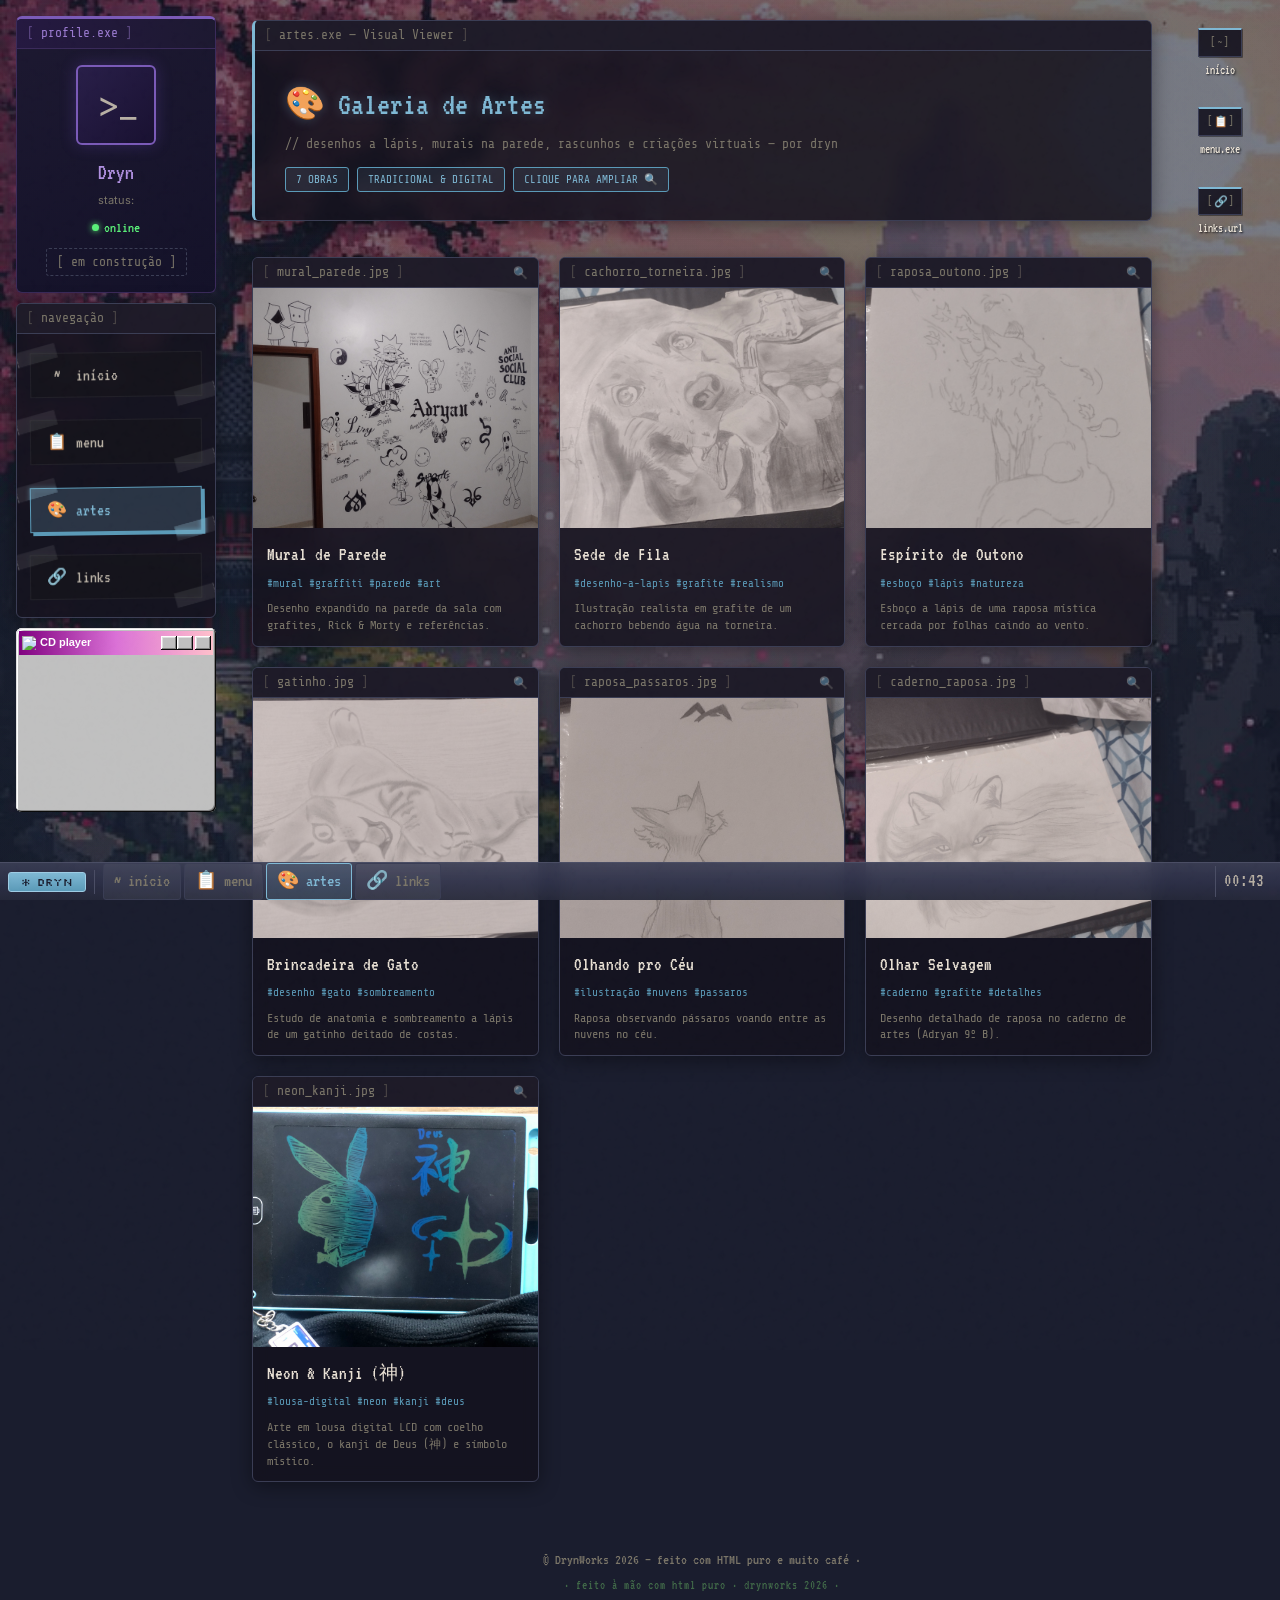
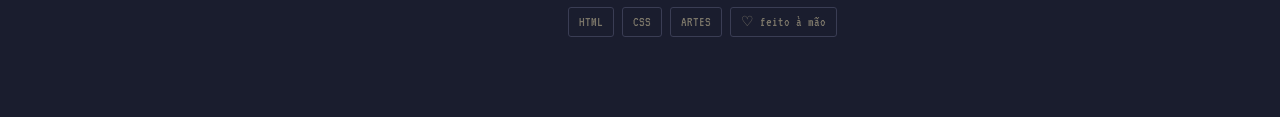
==== artes.html @ 40daf457 "dia 6" ====
<!DOCTYPE html>
<html lang="pt-BR">
<head>
  <meta charset="UTF-8">
  <meta name="viewport" content="width=device-width, initial-scale=1.0">
  <meta name="description" content="Galeria de Artes do Dryn — desenhos a lápis, murais, esboços e artes digitais.">
  <meta name="author" content="Dryn — DrynWorks">
  <title>Galeria de Artes — DreamLab</title>
  <link rel="stylesheet" href="style.css">
  <script src="https://ajax.googleapis.com/ajax/libs/jquery/3.5.1/jquery.min.js"></script>
</head>
<body>

  <div id="loading-bar"></div>
  <div class="desktop-bg"></div>

  <!-- Desktop Icons -->
  <div class="desktop-icons">
    <a href="index.html" class="desktop-icon">
      <span class="desktop-icon-img">[~]</span>
      <span class="desktop-icon-label">início</span>
    </a>
    <a href="menu.html" class="desktop-icon">
      <span class="desktop-icon-img">[📋]</span>
      <span class="desktop-icon-label">menu.exe</span>
    </a>
    <a href="links.html" class="desktop-icon">
      <span class="desktop-icon-img">[🔗]</span>
      <span class="desktop-icon-label">links.url</span>
    </a>
  </div>

  <div class="page-wrapper">

    <!-- Sidebar -->
    <div class="sidebar">
      <div class="window profile-card" style="animation-delay: 0.05s;">
        <div class="window-header">
          <span class="window-title">profile.exe</span>
        </div>
        <div class="window-body">
          <div class="profile-avatar">&gt;_</div>
          <div class="profile-name">Dryn</div>
          <div class="profile-status-label">status:</div>
          <div class="profile-status">
            <span class="status-dot"></span>
            online
          </div>
          <div class="construction-tag">[ em construção ]</div>
        </div>
      </div>

      <div class="window" style="animation-delay: 0.1s;">
        <div class="window-header">
          <span class="window-title">navegação</span>
        </div>
        <div class="window-body" style="padding: 8px;">
          <ul class="nav-list">
            <li><a href="index.html" class="nav-item"><span class="nav-icon">~</span> início</a></li>
            <li><a href="menu.html" class="nav-item"><span class="nav-icon">📋</span> menu</a></li>
            <li><a href="artes.html" class="nav-item active"><span class="nav-icon">🎨</span> artes</a></li>
            <li><a href="links.html" class="nav-item"><span class="nav-icon">🔗</span> links</a></li>
          </ul>
        </div>
      </div>

      <!-- Win98 CD Player -->
      <div class="window music-player" id="music-player" style="animation-delay: 0.15s;">
        <div class="win98-titlebar">
          <div class="win98-titlebar-text">
            <img src="https://files.catbox.moe/tg55zp.png" alt="cd"> CD player
          </div>
          <div class="win98-titlebar-controls">
            <button aria-label="Minimize"></button>
            <button aria-label="Maximize"></button>
            <button aria-label="Close"></button>
          </div>
        </div>
        <div class="win98-iframe-body">
          <iframe width="100%" height="152"
            src="https://www.youtube.com/embed/videoseries?list=PLjc7AFgJy25b03aCRT9rmCzUTGHx1Hnlt"
            frameborder="0" allowfullscreen></iframe>
        </div>
      </div>
    </div>

    <!-- Main Content -->
    <div class="main-content">

      <!-- Header Banner -->
      <div class="window artes-header-window" id="artes-header" style="animation-delay: 0.05s;">
        <div class="window-header">
          <span class="window-title">artes.exe — Visual Viewer</span>
        </div>
        <div class="window-body">
          <div class="artes-header-content">
            <div class="artes-title">🎨 Galeria de Artes</div>
            <div class="artes-subtitle">// desenhos a lápis, murais na parede, rascunhos e criações virtuais — por dryn</div>
            <div class="artes-badge-row">
              <span class="artes-badge">7 OBRAS</span>
              <span class="artes-badge">TRADICIONAL & DIGITAL</span>
              <span class="artes-badge">CLIQUE PARA AMPLIAR 🔍</span>
            </div>
          </div>
        </div>
      </div>

      <!-- Gallery Grid -->
      <div class="artes-grid">

        <!-- Image 1 -->
        <div class="window artes-card" style="animation-delay: 0.1s;" onclick="openLightbox('images/IMG_3798.JPG', 'Mural de Parede', 'Desenho expandido na parede com grafites, Rick & Morty, assinaturas e referências.')">
          <div class="window-header">
            <span class="window-title">mural_parede.jpg</span>
            <span class="artes-zoom-icon">🔍</span>
          </div>
          <div class="artes-img-container">
            <img src="images/IMG_3798.JPG" alt="Mural de Parede" loading="lazy">
            <div class="artes-overlay"><span>Clique para ampliar</span></div>
          </div>
          <div class="artes-card-body">
            <div class="artes-card-title">Mural de Parede</div>
            <div class="artes-card-tags">#mural #graffiti #parede #art</div>
            <div class="artes-card-desc">Desenho expandido na parede da sala com grafites, Rick &amp; Morty e referências.</div>
          </div>
        </div>

        <!-- Image 2 -->
        <div class="window artes-card" style="animation-delay: 0.14s;" onclick="openLightbox('images/IMG_3901.JPG', 'Sede de Fila', 'Ilustração realista em grafite de um cachorro bebendo água direto da torneira.')">
          <div class="window-header">
            <span class="window-title">cachorro_torneira.jpg</span>
            <span class="artes-zoom-icon">🔍</span>
          </div>
          <div class="artes-img-container">
            <img src="images/IMG_3901.JPG" alt="Sede de Fila" loading="lazy">
            <div class="artes-overlay"><span>Clique para ampliar</span></div>
          </div>
          <div class="artes-card-body">
            <div class="artes-card-title">Sede de Fila</div>
            <div class="artes-card-tags">#desenho-a-lapis #grafite #realismo</div>
            <div class="artes-card-desc">Ilustração realista em grafite de um cachorro bebendo água na torneira.</div>
          </div>
        </div>

        <!-- Image 3 -->
        <div class="window artes-card" style="animation-delay: 0.18s;" onclick="openLightbox('images/IMG_3902.JPG', 'Espírito de Outono', 'Esboço a lápis de uma raposa mística cercada por folhas caindo ao vento.')">
          <div class="window-header">
            <span class="window-title">raposa_outono.jpg</span>
            <span class="artes-zoom-icon">🔍</span>
          </div>
          <div class="artes-img-container">
            <img src="images/IMG_3902.JPG" alt="Espírito de Outono" loading="lazy">
            <div class="artes-overlay"><span>Clique para ampliar</span></div>
          </div>
          <div class="artes-card-body">
            <div class="artes-card-title">Espírito de Outono</div>
            <div class="artes-card-tags">#esboço #lápis #natureza</div>
            <div class="artes-card-desc">Esboço a lápis de uma raposa mística cercada por folhas caindo ao vento.</div>
          </div>
        </div>

        <!-- Image 4 -->
        <div class="window artes-card" style="animation-delay: 0.22s;" onclick="openLightbox('images/IMG_3903.JPG', 'Brincadeira de Gato', 'Estudo de anatomia e sombreamento a lápis de um gatinho deitado de costas.')">
          <div class="window-header">
            <span class="window-title">gatinho.jpg</span>
            <span class="artes-zoom-icon">🔍</span>
          </div>
          <div class="artes-img-container">
            <img src="images/IMG_3903.JPG" alt="Brincadeira de Gato" loading="lazy">
            <div class="artes-overlay"><span>Clique para ampliar</span></div>
          </div>
          <div class="artes-card-body">
            <div class="artes-card-title">Brincadeira de Gato</div>
            <div class="artes-card-tags">#desenho #gato #sombreamento</div>
            <div class="artes-card-desc">Estudo de anatomia e sombreamento a lápis de um gatinho deitado de costas.</div>
          </div>
        </div>

        <!-- Image 5 -->
        <div class="window artes-card" style="animation-delay: 0.26s;" onclick="openLightbox('images/IMG_3904.JPG', 'Olhando pro Céu', 'Raposa observando pássaros voando entre as nuvens no céu.')">
          <div class="window-header">
            <span class="window-title">raposa_passaros.jpg</span>
            <span class="artes-zoom-icon">🔍</span>
          </div>
          <div class="artes-img-container">
            <img src="images/IMG_3904.JPG" alt="Olhando pro Céu" loading="lazy">
            <div class="artes-overlay"><span>Clique para ampliar</span></div>
          </div>
          <div class="artes-card-body">
            <div class="artes-card-title">Olhando pro Céu</div>
            <div class="artes-card-tags">#ilustração #nuvens #passaros</div>
            <div class="artes-card-desc">Raposa observando pássaros voando entre as nuvens no céu.</div>
          </div>
        </div>

        <!-- Image 6 -->
        <div class="window artes-card" style="animation-delay: 0.3s;" onclick="openLightbox('images/IMG_3905.JPG', 'Olhar Selvagem', 'Desenho detalhado de raposa no caderno de artes (Adryan 9º B).')">
          <div class="window-header">
            <span class="window-title">caderno_raposa.jpg</span>
            <span class="artes-zoom-icon">🔍</span>
          </div>
          <div class="artes-img-container">
            <img src="images/IMG_3905.JPG" alt="Olhar Selvagem" loading="lazy">
            <div class="artes-overlay"><span>Clique para ampliar</span></div>
          </div>
          <div class="artes-card-body">
            <div class="artes-card-title">Olhar Selvagem</div>
            <div class="artes-card-tags">#caderno #grafite #detalhes</div>
            <div class="artes-card-desc">Desenho detalhado de raposa no caderno de artes (Adryan 9º B).</div>
          </div>
        </div>

        <!-- Image 7 -->
        <div class="window artes-card" style="animation-delay: 0.34s;" onclick="openLightbox('images/IMG_8368.jpg', 'Neon & Kanji (神)', 'Arte em lousa digital LCD com coelho clássico, o kanji de Deus (神) e símbolo místico.')">
          <div class="window-header">
            <span class="window-title">neon_kanji.jpg</span>
            <span class="artes-zoom-icon">🔍</span>
          </div>
          <div class="artes-img-container">
            <img src="images/IMG_8368.jpg" alt="Neon & Kanji (神)" loading="lazy">
            <div class="artes-overlay"><span>Clique para ampliar</span></div>
          </div>
          <div class="artes-card-body">
            <div class="artes-card-title">Neon &amp; Kanji (神)</div>
            <div class="artes-card-tags">#lousa-digital #neon #kanji #deus</div>
            <div class="artes-card-desc">Arte em lousa digital LCD com coelho clássico, o kanji de Deus (神) e símbolo místico.</div>
          </div>
        </div>

      </div><!-- /artes-grid -->

      <!-- Footer -->
      <footer class="site-footer" style="margin-left: 0;">
        <div class="footer-text">© DrynWorks 2026 — feito com HTML puro e muito café ·</div>
        <div class="footer-online">· feito à mão com html puro · drynworks 2026 ·</div>
        <div class="footer-badges">
          <span class="footer-badge">HTML</span>
          <span class="footer-badge">CSS</span>
          <span class="footer-badge">ARTES</span>
          <span class="footer-badge">♡ feito à mão</span>
        </div>
      </footer>

    </div><!-- /main-content -->

  </div><!-- /page-wrapper -->

  <!-- LIGHTBOX MODAL -->
  <div class="lightbox-modal" id="lightbox" onclick="closeLightbox(event)">
    <div class="lightbox-dialog window" onclick="event.stopPropagation()">
      <div class="window-header">
        <span class="window-title" id="lightbox-title">Visualizador de Arte</span>
        <button class="lightbox-close-btn" onclick="closeLightbox(event)">✕</button>
      </div>
      <div class="window-body lightbox-body">
        <div class="lightbox-img-wrapper">
          <img src="" id="lightbox-img" alt="Arte Ampliada">
        </div>
        <div class="lightbox-caption" id="lightbox-desc"></div>
      </div>
    </div>
  </div>

  <!-- Taskbar -->
  <div class="taskbar">
    <button class="taskbar-start">* Dryn</button>
    <div class="taskbar-separator"></div>
    <div class="taskbar-items">
      <a href="index.html" class="taskbar-item">~ início</a>
      <a href="menu.html" class="taskbar-item">📋 menu</a>
      <a href="artes.html" class="taskbar-item active">🎨 artes</a>
      <a href="links.html" class="taskbar-item">🔗 links</a>
    </div>
    <div class="taskbar-clock" id="taskbar-clock"></div>
  </div>

  <script>
    function updateClock() {
      const now = new Date();
      const h = String(now.getHours()).padStart(2, '0');
      const m = String(now.getMinutes()).padStart(2, '0');
      document.getElementById('taskbar-clock').textContent = h + ':' + m;
    }
    updateClock();
    setInterval(updateClock, 30000);

    // Lightbox functions
    function openLightbox(src, title, desc) {
      document.getElementById('lightbox-img').src = src;
      document.getElementById('lightbox-title').textContent = title + ' — artes.exe';
      document.getElementById('lightbox-desc').textContent = desc;
      const lightbox = document.getElementById('lightbox');
      lightbox.classList.add('active');
    }

    function closeLightbox(e) {
      const lightbox = document.getElementById('lightbox');
      lightbox.classList.remove('active');
    }

    // Close on Escape key
    document.addEventListener('keydown', function(e) {
      if (e.key === 'Escape') {
        closeLightbox();
      }
    });
  </script>

</body>
</html>
---- style.css ----
/* ============================================
   DREAMLAB — by DrynWorks
   Older Brother Core — 2000s Bedroom Aesthetic
   ============================================ */

@import url('https://fonts.googleapis.com/css2?family=VT323&family=Inter:wght@400;500;600&family=Silkscreen&family=Caveat:wght@400;500;600;700&family=Kalam:wght@300;400;700&family=Share+Tech+Mono&family=Playfair+Display:wght@400;700&display=swap');

/* ===== VARIÁVEIS ===== */
:root {
  --bg: #1a1d2e;
  --bg-warm: #1e1f2b;
  --card: #252839;
  --card-header: #2d3048;
  --border: #3a3d54;
  --border-hover: #5a5d7a;
  --accent: #7eb8d4;
  --accent-soft: #5a9ab8;
  --accent-glow: rgba(126, 184, 212, 0.3);
  --green: #7ab87a;
  --green-soft: #5a9a5a;
  --yellow: #d4c456;
  --pink: #d48aa0;
  --blue-soft: #6a8cba;
  --white: #e8e0d4;
  --text: #b8b0a4;
  --text-dim: #7a7568;
  --font-pixel: 'VT323', monospace;
  --font-silk: 'Silkscreen', monospace;
  --font-body: 'Inter', -apple-system, sans-serif;
  --font-mono: 'Share Tech Mono', monospace;
  --font-hand: 'Caveat', cursive;
  --font-serif: 'Playfair Display', serif;
  --window-radius: 6px;
  --shadow: 0 4px 20px rgba(0,0,0,0.4);
  --shadow-hover: 0 8px 30px rgba(0,0,0,0.5);
}

/* ===== ANIMATIONS ===== */
@keyframes fadeInUp {
  from { opacity: 0; transform: translateY(18px); }
  to { opacity: 1; transform: translateY(0); }
}

@keyframes blink-cursor {
  0%, 49% { opacity: 1; }
  50%, 100% { opacity: 0; }
}

@keyframes float {
  0%, 100% { transform: translateY(0); }
  50% { transform: translateY(-4px); }
}

@keyframes marqueeScroll {
  0% { transform: translateX(0); }
  100% { transform: translateX(-50%); }
}

@keyframes grain {
  0%, 100% { transform: translate(0, 0); }
  10% { transform: translate(-2px, -2px); }
  30% { transform: translate(3px, 1px); }
  50% { transform: translate(-1px, 3px); }
  70% { transform: translate(2px, -1px); }
  90% { transform: translate(-3px, 2px); }
}

@keyframes spin-slow {
  from { transform: rotate(0deg); }
  to { transform: rotate(360deg); }
}

@keyframes pulse-soft {
  0%, 100% { opacity: 0.6; }
  50% { opacity: 1; }
}

/* ===== RESET & BASE ===== */
* {
  margin: 0;
  padding: 0;
  box-sizing: border-box;
}

::selection {
  background: var(--accent);
  color: var(--bg);
}

html {
  scroll-behavior: smooth;
}

body {
  background-color: var(--bg);
  background-image: url('images/fundo.jpg');
  background-size: cover;
  background-attachment: fixed;
  background-position: center;
  color: var(--text);
  font-family: var(--font-body);
  font-size: 14px;
  line-height: 1.6;
  min-height: 100vh;
  overflow-x: hidden;
}

/* Film grain overlay */
body::after {
  content: '';
  position: fixed;
  top: -50%;
  left: -50%;
  width: 200%;
  height: 200%;
  background-image: url("data:image/svg+xml,%3Csvg viewBox='0 0 256 256' xmlns='http://www.w3.org/2000/svg'%3E%3Cfilter id='noise'%3E%3CfeTurbulence type='fractalNoise' baseFrequency='0.9' numOctaves='4' stitchTiles='stitch'/%3E%3C/filter%3E%3Crect width='100%25' height='100%25' filter='url(%23noise)' opacity='0.03'/%3E%3C/svg%3E");
  pointer-events: none;
  z-index: 9998;
  animation: grain 0.5s steps(1) infinite;
  opacity: 0.5;
}

a {
  color: var(--accent);
  text-decoration: none;
  transition: all 0.2s ease;
}

a:hover {
  color: var(--yellow);
  text-decoration: underline;
}

/* ===== DESKTOP WALLPAPER BG ===== */
.desktop-bg {
  position: fixed;
  top: 0;
  left: 0;
  width: 100%;
  height: 100%;
  z-index: 0;
  background: 
    radial-gradient(ellipse at 20% 80%, rgba(126, 184, 212, 0.05) 0%, transparent 50%),
    radial-gradient(ellipse at 80% 20%, rgba(106, 140, 186, 0.05) 0%, transparent 50%),
    radial-gradient(ellipse at 50% 50%, rgba(30, 31, 43, 0.6) 0%, rgba(26, 29, 46, 0.6) 100%);
}

/* ===== TASKBAR ===== */
.taskbar {
  position: fixed;
  bottom: 0;
  left: 0;
  right: 0;
  height: 38px;
  background: linear-gradient(180deg, rgba(58, 61, 84, 0.92) 0%, rgba(45, 48, 72, 0.95) 50%, rgba(37, 40, 57, 0.95) 100%);
  border-top: 1px solid #4a4d64;
  z-index: 100;
  display: flex;
  align-items: center;
  padding: 0 8px;
  gap: 4px;
  font-family: var(--font-pixel);
  backdrop-filter: blur(10px);
  -webkit-backdrop-filter: blur(10px);
}

.taskbar-start {
  background: linear-gradient(180deg, #7eb8d4, #5a9ab8);
  color: var(--bg);
  border: 1px solid #9ecce4;
  border-radius: 3px;
  padding: 2px 12px;
  font-family: var(--font-silk);
  font-size: 11px;
  cursor: pointer;
  display: flex;
  align-items: center;
  gap: 4px;
  transition: all 0.15s;
}

.taskbar-start:hover {
  background: linear-gradient(180deg, #9ecce4, #6aaac8);
}

.taskbar-separator {
  width: 1px;
  height: 24px;
  background: #4a4d64;
  margin: 0 4px;
}

.taskbar-items {
  flex: 1;
  display: flex;
  gap: 3px;
  overflow: hidden;
}

.taskbar-item {
  padding: 3px 10px;
  background: rgba(255,255,255,0.05);
  border: 1px solid var(--border);
  border-radius: 3px;
  font-size: 18px;
  color: var(--text-dim);
  cursor: pointer;
  transition: all 0.15s;
  white-space: nowrap;
  text-decoration: none;
}

.taskbar-item:hover {
  background: rgba(126, 184, 212, 0.1);
  border-color: var(--accent-soft);
  color: var(--white);
  text-decoration: none;
}

.taskbar-item.active {
  background: rgba(126, 184, 212, 0.15);
  border-color: var(--accent);
  color: var(--accent);
}

.taskbar-clock {
  font-size: 19px;
  color: var(--text);
  padding: 0 8px;
  border-left: 1px solid #4a4d64;
  margin-left: auto;
}

/* ===== PAGE LAYOUT ===== */
.page-wrapper {
  position: relative;
  z-index: 1;
  padding: 20px 20px 60px;
  min-height: 100vh;
}

/* ===== SIDEBAR ===== */
.sidebar {
  position: fixed;
  left: 16px;
  top: 16px;
  width: 200px;
  z-index: 10;
  display: flex;
  flex-direction: column;
  gap: 10px;
}

/* ===== WINDOW COMPONENT ===== */
.window {
  background: rgba(20, 18, 30, 0.85);
  border: 1px solid var(--border);
  border-radius: var(--window-radius);
  box-shadow: var(--shadow);
  overflow: hidden;
  transition: box-shadow 0.3s, border-color 0.3s, transform 0.2s ease;
  animation: fadeInUp 0.5s ease-out both;
  backdrop-filter: blur(8px);
  -webkit-backdrop-filter: blur(8px);
}

.window:hover {
  border-color: var(--border-hover);
  box-shadow: var(--shadow-hover);
  transform: translateY(-2px);
}

.window-header {
  background: rgba(30, 28, 42, 0.9);
  padding: 4px 10px;
  display: flex;
  align-items: center;
  border-bottom: 1px solid var(--border);
  cursor: default;
  user-select: none;
}

.window-title {
  font-family: var(--font-mono);
  font-size: 13px;
  color: var(--text-dim);
  flex: 1;
}

.window-title::before { content: '[ '; opacity: 0.5; }
.window-title::after  { content: ' ]'; opacity: 0.5; }

.window-body {
  padding: 14px;
}

/* ===== PROFILE CARD (Sidebar) ===== */
.profile-card .window-body {
  text-align: center;
  padding: 16px 12px;
}

.profile-avatar {
  width: 80px;
  height: 80px;
  border-radius: 6px;
  border: 2px solid var(--accent-soft);
  margin: 0 auto 10px;
  display: flex;
  align-items: center;
  justify-content: center;
  background: linear-gradient(135deg, #2d3048, #1a1d2e);
  font-size: 36px;
}

.profile-name {
  font-family: var(--font-pixel);
  font-size: 22px;
  color: var(--accent);
  margin-bottom: 2px;
}

.profile-status-label {
  font-size: 11px;
  color: var(--text-dim);
  margin-bottom: 6px;
}

.profile-status {
  font-family: var(--font-pixel);
  font-size: 15px;
  color: var(--green);
  display: flex;
  align-items: center;
  justify-content: center;
  gap: 5px;
}

.status-dot {
  width: 7px;
  height: 7px;
  background: var(--green);
  border-radius: 50%;
  animation: pulse-soft 2s ease-in-out infinite;
}

/* ===== NAV WINDOW (Sidebar) ===== */
.nav-list {
  list-style: none;
  display: flex;
  flex-direction: column;
  gap: 2px;
}

.nav-item {
  display: flex;
  align-items: center;
  gap: 8px;
  padding: 8px 15px;
  color: var(--text);
  font-family: var(--font-pixel);
  font-size: 17px;
  margin: 10px 5px;
  position: relative;
  background: rgba(20, 20, 25, 0.6);
  border: 1px solid rgba(255,255,255,0.05);
  transition: all 0.15s;
  text-decoration: none;
}

/* Tape texture */
.nav-item::before, .nav-item::after {
  content: '';
  position: absolute;
  width: 40px;
  height: 15px;
  background: rgba(255, 255, 255, 0.08);
  backdrop-filter: blur(2px);
  pointer-events: none;
  z-index: 2;
}

.nav-item::before {
  top: -6px; left: -15px;
  transform: rotate(-15deg);
  border-left: 1px dashed rgba(255,255,255,0.2);
}

.nav-item::after {
  bottom: -6px; right: -15px;
  transform: rotate(-15deg);
  border-right: 1px dashed rgba(255,255,255,0.2);
}

.nav-item:nth-child(odd) { transform: rotate(-0.8deg); }
.nav-item:nth-child(even) { transform: rotate(0.8deg); }

.nav-item:hover {
  background: rgba(126, 184, 212, 0.15);
  color: var(--accent);
  text-decoration: none;
  transform: rotate(0deg) scale(1.05);
  z-index: 10;
}

.nav-item.active {
  background: rgba(126, 184, 212, 0.2);
  color: var(--accent);
  border: 1px solid var(--accent-soft);
  box-shadow: 3px 3px 0 var(--accent-soft);
}

.nav-icon {
  font-size: 16px;
  width: 22px;
  text-align: center;
}

/* ===== MUSIC PLAYER (Sidebar) ===== */
.music-player .window-body.music-player-body {
  padding: 6px;
  background: #0d0d0d;
}

.music-player .window-body.music-player-body iframe {
  border-radius: 4px;
  display: block;
}

/* ===== ANIME FAVORITES WIDGET ===== */
.anime-widget {
  animation-delay: 0.3s;
}

.anime-list {
  display: flex;
  flex-direction: column;
  gap: 4px;
}

.anime-entry {
  font-family: var(--font-pixel);
  font-size: 17px;
  color: var(--text);
  padding: 5px 8px;
  border-radius: 4px;
  transition: all 0.15s;
  display: flex;
  align-items: center;
  gap: 8px;
}

.anime-entry:hover {
  background: rgba(212, 138, 160, 0.08);
  color: var(--pink);
}

.anime-bullet {
  color: var(--pink);
  font-size: 14px;
}

/* ===== PLAYLIST LINK IN STATUS ===== */
.status-value.listening a {
  color: var(--pink);
  font-family: var(--font-pixel);
  font-size: 15px;
  text-decoration: none;
  transition: all 0.2s;
}

.status-value.listening a:hover {
  color: var(--accent);
  text-decoration: underline;
}

/* ===== MAIN CONTENT AREA ===== */
.main-content {
  margin-left: 232px;
  display: flex;
  flex-direction: column;
  gap: 16px;
  max-width: 900px;
}

/* ===== HEADER BANNER ===== */
.header-banner {
  animation-delay: 0.05s;
}

.header-banner .window-body {
  padding: 0;
}

.banner-content {
  padding: 28px 28px 22px;
  background:
    linear-gradient(135deg, rgba(126, 184, 212, 0.08) 0%, transparent 60%),
    linear-gradient(225deg, rgba(106, 140, 186, 0.06) 0%, transparent 60%);
  position: relative;
}

.banner-title {
  font-family: var(--font-silk);
  font-size: 28px;
  color: var(--accent);
  margin-bottom: 4px;
  letter-spacing: 2px;
}

.banner-sub {
  font-family: var(--font-pixel);
  font-size: 20px;
  color: var(--text-dim);
  letter-spacing: 1px;
}

.marquee-bar {
  background: rgba(0,0,0,0.2);
  padding: 5px 0;
  overflow: hidden;
  border-top: 1px solid var(--border);
}

.marquee-content {
  display: inline-block;
  white-space: nowrap;
  animation: marqueeScroll 25s linear infinite;
  font-family: var(--font-pixel);
  font-size: 16px;
  color: var(--text-dim);
}

.marquee-content .sep {
  color: var(--accent);
  margin: 0 16px;
}

/* ===== WIDGETS ROW ===== */
.widgets-row {
  display: grid;
  grid-template-columns: 1fr 1fr;
  gap: 16px;
}

/* ===== WELCOME WIDGET (Paper Scrap — folha velha) ===== */
.welcome-widget {
  animation-delay: 0.1s;
  background: #d4c9a8 !important;
  color: #2a2825 !important;
  border: 1px solid #b8ad90 !important;
  border-radius: 2px !important;
  box-shadow: 3px 3px 15px rgba(0,0,0,0.25) !important;
  transform: rotate(-1deg);
  clip-path: polygon(0% 2%, 98% 0%, 100% 97%, 1% 100%);
}

.welcome-widget .window-header {
  background: #c8bda0 !important;
  border-bottom: 1px solid #b8ad90 !important;
}

.welcome-widget .window-title {
  color: #7a7060 !important;
}

.welcome-text {
  font-family: var(--font-hand);
  font-size: 22px;
  color: #2a2520;
  line-height: 1.4;
}

.welcome-text .hi {
  color: #2a5a7a;
  font-size: 28px;
  font-weight: bold;
}

.welcome-text .name-hl {
  color: #1e4560;
  text-decoration: underline wavy #3a7098;
}

.typing-cursor {
  display: inline-block;
  width: 8px;
  height: 20px;
  background: #3a3835;
  margin-left: 3px;
  vertical-align: text-bottom;
  animation: blink-cursor 1s step-end infinite;
}

/* ===== STATUS WIDGET (Terminal) ===== */
.status-widget {
  animation-delay: 0.15s;
  background: #000 !important;
  color: #33ff33 !important;
  border: 2px solid #1a1a1a !important;
  border-radius: 0 !important;
  position: relative;
  overflow: hidden;
}

.status-widget::after {
  content: "";
  position: absolute;
  top: 0; left: 0; width: 100%; height: 100%;
  background: linear-gradient(rgba(18, 16, 16, 0) 50%, rgba(0, 0, 0, 0.25) 50%), linear-gradient(90deg, rgba(255, 0, 0, 0.06), rgba(0, 255, 0, 0.02), rgba(0, 0, 255, 0.06));
  z-index: 2;
  background-size: 100% 2px, 3px 100%;
  pointer-events: none;
}

.status-widget .window-header {
  background: #111 !important;
  border-bottom: 1px solid #222 !important;
}

.status-widget .window-title {
  color: #33ff33 !important;
  font-family: var(--font-mono);
}

.status-grid {
  display: flex;
  flex-direction: column;
  gap: 4px;
  font-family: var(--font-mono);
  position: relative;
  z-index: 1;
}

.status-row {
  display: flex;
  justify-content: flex-start;
  align-items: center;
  gap: 10px;
  padding: 2px 0;
  border-bottom: none !important;
}

.status-row::before {
  content: ">>";
  color: #1a881a;
  font-weight: bold;
}

.status-label {
  color: #22aa22;
  font-size: 14px;
}

.status-value {
  color: #33ff33;
  font-size: 14px;
}

.status-widget .status-value {
  text-shadow: 0 0 5px rgba(51, 255, 51, 0.5);
}

.status-value a {
  color: #33ff33;
  text-decoration: underline;
}

/* random_facts.cfg — suaviza verde saturado */
#facts-window .status-label        { color: var(--text-dim); }
#facts-window .status-value        { color: var(--text); text-shadow: none; }
#facts-window .status-row::before  { content: '>'; color: var(--text-dim); opacity: 0.4; font-weight: normal; }

/* ===== LINKS WIDGET (Zine/Cutout) ===== */
.links-widget {
  animation-delay: 0.2s;
  background: #e0e0e0 !important;
  color: #111 !important;
  border: none !important;
  border-radius: 0 !important;
  transform: rotate(1deg);
  clip-path: polygon(2% 0%, 95% 2%, 100% 95%, 5% 100%, 0% 50%);
  box-shadow: 5px 5px 0px #333 !important;
}

.links-widget .window-header {
  background: #ccc !important;
  border-bottom: 2px solid #111 !important;
}

.links-widget .window-title {
  color: #111 !important;
  font-weight: bold;
  text-transform: uppercase;
  letter-spacing: -1px;
}

.link-entry {
  padding: 10px !important;
  border-bottom: 1px dashed #555;
  transition: background 0.1s;
}

.link-entry:hover {
  background: #fff !important;
  color: #000 !important;
}

.link-entry-name {
  font-family: var(--font-body);
  font-weight: 900;
  font-size: 18px !important;
  text-transform: uppercase;
}

.link-entry:nth-child(even) .link-entry-name {
  font-size: 15px !important;
  font-family: var(--font-serif);
}

/* ===== VIBES WIDGET (Gothic) ===== */
.vibes-widget {
  animation-delay: 0.25s;
  background: #1a0a0a !important;
  color: #d4cdc3 !important;
  border: 1px solid #3d1a1a !important;
  border-radius: 0 !important;
  box-shadow: 0 0 20px rgba(0,0,0,0.8) !important;
}

.vibes-widget .window-header {
  background: #2a1515 !important;
  border-bottom: 1px solid #3d1a1a !important;
}

.vibes-widget .window-title {
  color: #8a3a3a !important;
  font-family: var(--font-serif);
  font-style: italic;
}

.vibes-widget .window-title::before { content: '[ '; }
.vibes-widget .window-title::after  { content: ' ]'; }

.vibe-tag {
  background: transparent !important;
  border: 1px solid #3d1a1a !important;
  border-radius: 0 !important;
  color: #b8b0a4 !important;
  font-family: var(--font-serif) !important;
  font-size: 14px !important;
}

.vibe-tag::before { content: "✦ "; opacity: 0.5; }

.vibe-tag:hover {
  border-color: #8a3a3a !important;
  color: #fff !important;
  background: #2a1515 !important;
}


/* ===== DESKTOP ICONS ===== */
.desktop-icons {
  position: fixed;
  right: 20px;
  top: 20px;
  display: flex;
  flex-direction: column;
  gap: 10px;
  z-index: 10;
}

.desktop-icon {
  display: flex;
  flex-direction: column;
  align-items: center;
  gap: 4px;
  padding: 8px;
  border-radius: 6px;
  cursor: pointer;
  transition: all 0.15s;
  text-decoration: none;
  width: 80px;
}

.desktop-icon:hover {
  background: rgba(126, 184, 212, 0.1);
  text-decoration: none;
}

.desktop-icon-img {
  font-family: var(--font-mono);
  font-size: 11px;
  color: var(--text-dim);
  background: rgba(20, 18, 30, 0.9);
  border: 1px solid var(--border);
  border-top: 2px solid var(--accent);
  padding: 4px 8px;
  display: block;
  width: 44px;
  text-align: center;
  border-radius: 1px;
  box-shadow: 1px 1px 0 rgba(0,0,0,0.4);
  letter-spacing: 0.5px;
}

.desktop-icon-label {
  font-family: var(--font-pixel);
  font-size: 13px;
  color: var(--white);
  text-align: center;
  text-shadow: 1px 1px 2px rgba(0,0,0,0.8);
}

/* ===== FOOTER ===== */
.site-footer {
  position: relative;
  z-index: 1;
  text-align: center;
  padding: 20px;
  margin-left: 232px;
  max-width: 900px;
}

.footer-text {
  font-family: var(--font-pixel);
  font-size: 15px;
  color: var(--text-dim);
}

.footer-badges {
  display: flex;
  justify-content: center;
  gap: 8px;
  margin-top: 10px;
  flex-wrap: wrap;
}

.footer-badge {
  padding: 3px 10px;
  border: 1px solid var(--border);
  border-radius: 3px;
  font-family: var(--font-pixel);
  font-size: 14px;
  color: var(--text-dim);
}

/* ===== ABOUT PAGE ===== */
.about-body {
  font-family: var(--font-body);
  font-size: 14px;
  line-height: 1.8;
  color: var(--text);
}

.about-body p {
  margin-bottom: 14px;
}

.about-body .hl {
  color: var(--accent);
  font-weight: 600;
}

.about-avatar-lg {
  width: 120px;
  height: 120px;
  border-radius: 8px;
  border: 2px solid var(--accent-soft);
  display: flex;
  align-items: center;
  justify-content: center;
  background: linear-gradient(135deg, #2d3048, #1a1d2e);
  font-size: 56px;
  float: left;
  margin: 0 18px 10px 0;
}

.about-interests {
  margin-top: 12px;
  padding-top: 12px;
  border-top: 1px solid var(--border);
}

.about-interests h3 {
  font-family: var(--font-pixel);
  font-size: 18px;
  color: var(--accent);
  margin-bottom: 8px;
}

/* ===== SISTER PAGE ===== */
.sister-window {
  border-color: #ffb3c6;
}

.sister-window .window-title {
  color: #ffb3c6;
}

.sister-body {
  text-align: center;
  padding: 24px 20px;
}

.sister-emoji-row {
  font-family: var(--font-mono);
  font-size: 20px;
  color: #ffb3c6;
  margin-bottom: 14px;
  letter-spacing: 10px;
  animation: float 3s ease-in-out infinite;
}

.sister-message {
  font-family: var(--font-body);
  font-size: 14px;
  line-height: 1.8;
  color: var(--text);
  max-width: 480px;
  margin: 0 auto;
}

.sister-message .hl {
  color: #ffb3c6;
  font-weight: 600;
}

.sister-future {
  margin-top: 18px;
  padding: 14px 18px;
  background: rgba(255, 179, 198, 0.05);
  border: 1px dashed #ffb3c6;
  border-radius: 6px;
  font-family: var(--font-mono);
  font-size: 14px;
  color: #ffb3c6;
  line-height: 1.6;
}

.sister-deco {
  margin-top: 16px;
  font-family: var(--font-mono);
  font-size: 18px;
  letter-spacing: 8px;
  color: #ffb3c6;
  opacity: 0.7;
}

/* ===== CONSTRUCTION TAG ===== */
.construction-tag {
  font-family: var(--font-mono);
  font-size: 13px;
  color: var(--text-dim);
  display: inline-flex;
  align-items: center;
  padding: 3px 10px;
  border: 1px dashed var(--border);
  border-radius: 3px;
  margin-top: 8px;
}

/* ===== VISITOR COUNTER ===== */
.visitor-counter {
  display: flex;
  align-items: center;
  gap: 6px;
  font-family: var(--font-pixel);
  font-size: 14px;
  color: var(--text-dim);
  margin-top: 8px;
}

.counter-digits {
  display: inline-flex;
  gap: 2px;
}

.digit {
  background: rgba(0,0,0,0.3);
  border: 1px solid var(--border);
  color: var(--green);
  font-family: var(--font-pixel);
  font-size: 16px;
  padding: 2px 5px;
  min-width: 18px;
  text-align: center;
}

/* ===== DIARY PAGE (Grunge Paper) ===== */
.diary-container {
  max-width: 720px;
  margin: 0 auto;
}

.diary-container hr {
  border: none;
  border-top: 1px solid rgba(209, 207, 197, 0.25);
  margin: 24px 50px;
}

.diary-header-window {
  background: #f0ebe0 !important;
  color: #2a2825 !important;
  border: 1px solid #d4cdc3 !important;
  transform: rotate(0.5deg);
}

.diary-header-window .window-header {
  background: #e5dfd4 !important;
}

.diary-header-window .window-title {
  color: #555 !important;
  font-family: var(--font-serif);
}

.diary-title {
  font-family: var(--font-hand);
  font-size: 48px;
  font-weight: 700;
  color: #333;
  margin-bottom: 4px;
}

.diary-subtitle {
  font-family: var(--font-hand);
  font-size: 18px;
  color: #666;
}

.diary-entry {
  position: relative;
  background: #f0ebe0 !important;
  background-image: 
    linear-gradient(#d1cfc5 .1em, transparent .1em) !important;
  background-size: 100% 2em !important;
  color: #2a2825 !important;
  border: 1px solid #d4cdc3 !important;
  padding: 40px 50px !important;
  box-shadow: 10px 10px 30px rgba(0,0,0,0.1) !important;
  animation: fadeInUp 0.5s ease-out both;
}

/* Coffee stains */
.diary-entry::before {
  content: "";
  position: absolute;
  top: 20px; right: 40px;
  width: 100px; height: 100px;
  background: rgba(101, 67, 33, 0.05);
  border-radius: 50%;
  box-shadow: 200px 400px 0 rgba(101, 67, 33, 0.03), -150px 250px 0 rgba(101, 67, 33, 0.04);
  pointer-events: none;
  z-index: 5;
}

.diary-date {
  font-family: var(--font-hand);
  font-size: 18px;
  color: #888;
  margin-bottom: 20px;
  border-bottom: 1px solid rgba(0,0,0,0.1);
}

.diary-text {
  font-family: var(--font-hand);
  font-size: 24px;
  line-height: 2em; /* Matches background-size */
  color: #222;
}


/* ===== BANNER TYPEWRITER ===== */
@keyframes typewriter-banner {
  from { max-width: 0; }
  to   { max-width: 100%; }
}

.banner-sub {
  overflow: hidden;
  white-space: nowrap;
  animation: typewriter-banner 2.2s steps(50, end) 0.4s both;
}

/* ===== WIDGETS: VISITANTES.LOG & AGORA.TXT ===== */
.visitas-body {
  font-family: var(--font-mono);
  text-align: center;
  padding: 16px 14px;
}

.visitas-label {
  font-size: 11px;
  color: var(--text-dim);
  margin-bottom: 10px;
  opacity: 0.8;
}

.visitas-number {
  font-family: var(--font-pixel);
  font-size: 34px;
  color: var(--accent);
  letter-spacing: 4px;
  border: 1px solid var(--border);
  padding: 4px 14px;
  display: inline-block;
  background: rgba(0,0,0,0.25);
  margin: 6px 0;
}

.visitas-meta {
  font-size: 11px;
  color: var(--text-dim);
  margin-top: 8px;
  opacity: 0.7;
}

.agora-date {
  font-family: var(--font-mono);
  font-size: 11px;
  color: var(--text-dim);
  margin-bottom: 10px;
}

.agora-list {
  list-style: none;
  display: flex;
  flex-direction: column;
  gap: 7px;
  font-family: var(--font-mono);
  font-size: 13px;
  color: var(--text);
}

.agora-bullet {
  color: var(--accent);
  margin-right: 6px;
}

.agora-note {
  font-family: var(--font-mono);
  font-size: 11px;
  color: var(--text-dim);
  margin-top: 12px;
  border-top: 1px solid var(--border);
  padding-top: 8px;
  font-style: italic;
  opacity: 0.7;
}

/* ===== PERSONALITY EFFECTS ===== */

/* Cursor customizado — mira estilo anos 2000 (verde = normal, laranja = clicável) */
* {
  cursor: url("data:image/svg+xml,%3Csvg xmlns='http://www.w3.org/2000/svg' width='20' height='20' viewBox='0 0 20 20'%3E%3Cline x1='10' y1='0' x2='10' y2='7' stroke='%237ab87a' stroke-width='1.5'/%3E%3Cline x1='10' y1='13' x2='10' y2='20' stroke='%237ab87a' stroke-width='1.5'/%3E%3Cline x1='0' y1='10' x2='7' y2='10' stroke='%237ab87a' stroke-width='1.5'/%3E%3Cline x1='13' y1='10' x2='20' y2='10' stroke='%237ab87a' stroke-width='1.5'/%3E%3Ccircle cx='10' cy='10' r='2.5' fill='none' stroke='%237ab87a' stroke-width='1.5'/%3E%3C/svg%3E") 10 10, crosshair;
}

a, button, .taskbar-start, .desktop-icon, .nav-item, .link-entry, .vibe-tag, .taskbar-item {
  cursor: url("data:image/svg+xml,%3Csvg xmlns='http://www.w3.org/2000/svg' width='20' height='20' viewBox='0 0 20 20'%3E%3Cline x1='10' y1='0' x2='10' y2='7' stroke='%23e8943a' stroke-width='1.5'/%3E%3Cline x1='10' y1='13' x2='10' y2='20' stroke='%23e8943a' stroke-width='1.5'/%3E%3Cline x1='0' y1='10' x2='7' y2='10' stroke='%23e8943a' stroke-width='1.5'/%3E%3Cline x1='13' y1='10' x2='20' y2='10' stroke='%23e8943a' stroke-width='1.5'/%3E%3Ccircle cx='10' cy='10' r='2.5' fill='none' stroke='%23e8943a' stroke-width='1.5'/%3E%3C/svg%3E") 10 10, pointer;
}

input, textarea, select { cursor: text; }

/* Scrollbar customizada — fina, verde escuro, track escuro */
html { scrollbar-width: thin; scrollbar-color: #2d5a2d #0d0d0d; }
::-webkit-scrollbar { width: 4px; height: 4px; }
::-webkit-scrollbar-track { background: #0d0d0d; }
::-webkit-scrollbar-thumb { background: #2d5a2d; border-radius: 2px; }
::-webkit-scrollbar-thumb:hover { background: #3d7a3d; }

/* vibes.cfg — borda ornamental de caracteres especiais */
.vibes-widget .window-body::before,
.vibes-widget .window-body::after {
  content: "·:·:·:·:·:·:·:·:·:·:·:·:·:·:·:·:·:·:·:·:·:·:·:·:·:·:·:·";
  display: block;
  text-align: center;
  font-size: 10px;
  color: #5a2020;
  font-family: monospace;
  letter-spacing: 1px;
  overflow: hidden;
  white-space: nowrap;
}

.vibes-widget .window-body::before {
  border-bottom: 1px solid #3d1a1a;
  padding-bottom: 6px;
  margin-bottom: 10px;
}

.vibes-widget .window-body::after {
  border-top: 1px solid #3d1a1a;
  padding-top: 6px;
  margin-top: 10px;
}

/* Widget hover lift — janelas rotacionadas mantêm o rotate ao subir */
.welcome-widget:hover {
  transform: rotate(-1deg) translateY(-2px) !important;
  box-shadow: 5px 5px 20px rgba(0,0,0,0.3) !important;
}

.links-widget:hover {
  transform: rotate(1deg) translateY(-2px) !important;
  box-shadow: 7px 7px 0px #333 !important;
}

/* Links piscam uma vez ao carregar a página */
@keyframes link-flash {
  0%, 100% { opacity: 1; }
  20%       { opacity: 0.08; }
  45%       { opacity: 1; }
  65%       { opacity: 0.22; }
}

a { animation: link-flash 0.7s ease-out 0.5s both; }

/* Barra de progresso fake de carregamento */
@keyframes loading-bar {
  0%   { width: 0;    opacity: 1; }
  70%  { width: 100%; opacity: 1; }
  100% { width: 100%; opacity: 0; }
}

#loading-bar {
  position: fixed;
  top: 0; left: 0;
  height: 2px;
  background: linear-gradient(90deg, var(--green-soft), var(--green), var(--accent));
  z-index: 9999;
  animation: loading-bar 1.5s ease-out forwards;
  pointer-events: none;
}

/* Footer — online desde */
.footer-online {
  font-family: var(--font-pixel);
  font-size: 13px;
  color: var(--green-soft);
  margin-top: 4px;
  opacity: 0.6;
  letter-spacing: 1px;
}

/* ===== VIBES TAGS CONTAINER ===== */
.vibes-tags { display: flex; flex-wrap: wrap; gap: 8px; }

/* ===== WIN98 CD PLAYER — estilos compartilhados entre páginas ===== */
@font-face {
  font-family: "Pixelated MS Sans Serif";
  src: url("https://files.catbox.moe/1za99g.woff") format("woff");
  font-weight: normal;
}
@font-face {
  font-family: "Pixelated MS Sans Serif";
  src: url("https://files.catbox.moe/z7csle.woff") format("woff");
  font-weight: bold;
}
#music-player {
  background: #c0c0c0 !important;
  box-shadow: inset -1px -1px #0a0a0a, inset 1px 1px #dfdfdf,
              inset -2px -2px #808080, inset 2px 2px #ffffff !important;
  padding: 3px !important;
  border: none !important;
}
.win98-titlebar {
  background: linear-gradient(90deg, purple, orchid, pink);
  padding: 3px 2px 3px 3px;
  display: flex;
  justify-content: space-between;
  align-items: center;
}
.win98-titlebar-text {
  font-weight: bold;
  color: white;
  font-family: "Pixelated MS Sans Serif", Arial;
  font-size: 11px;
  display: flex;
  align-items: center;
  gap: 4px;
  margin-right: 4px;
}
.win98-titlebar-text img { height: 14px; width: 14px; }
.win98-titlebar-controls { display: flex; }
.win98-titlebar-controls button {
  padding: 0 !important;
  display: block;
  width: 16px !important;
  min-width: 16px !important;
  height: 14px;
  min-height: 14px !important;
  background: silver;
  box-shadow: inset -1px -1px #0a0a0a, inset 1px 1px #fff,
              inset -2px -2px grey, inset 2px 2px #dfdfdf;
  border: none;
  border-radius: 0;
}
.win98-titlebar-controls button:active {
  box-shadow: inset -1px -1px #fff, inset 1px 1px #0a0a0a,
              inset -2px -2px #dfdfdf, inset 2px 2px grey;
}
.win98-titlebar-controls button[aria-label="Minimize"] {
  background-image: url("https://raw.githubusercontent.com/jdan/98.css/main/icon/minimize.svg");
  background-position: bottom 3px left 4px;
  background-repeat: no-repeat;
}
.win98-titlebar-controls button[aria-label="Maximize"] {
  background-image: url("https://raw.githubusercontent.com/jdan/98.css/4a2282dd9170cabf730fb5803d1153d86b2e94e3/icon/maximize.svg");
  background-position: top 2px left 3px;
  background-repeat: no-repeat;
}
.win98-titlebar-controls button[aria-label="Close"] {
  background-image: url("https://raw.githubusercontent.com/jdan/98.css/main/icon/close.svg");
  background-position: top 3px left 4px;
  background-repeat: no-repeat;
  margin-left: 2px;
}
.win98-iframe-body { margin: 2px 0 0 0; padding: 0; line-height: 0; }
.win98-iframe-body iframe { display: block; }

/* ===== NOW PLAYING (sidebar das páginas sobre/irmã) ===== */
.now-playing .window-body { padding: 12px; }
.now-playing-label {
  font-family: var(--font-mono);
  font-size: 11px;
  color: var(--text-dim);
  margin-bottom: 8px;
  display: flex;
  align-items: center;
  gap: 4px;
}
.note { color: var(--accent); animation: pulse-soft 1.5s ease-in-out infinite; }
.song-name { font-family: var(--font-pixel); font-size: 17px; color: var(--white); margin-bottom: 2px; }
.song-artist { font-family: var(--font-pixel); font-size: 14px; color: var(--text-dim); margin-bottom: 10px; }
.eq-bars { display: flex; align-items: flex-end; gap: 3px; height: 22px; }
.eq-bar {
  width: 4px;
  background: var(--accent);
  border-radius: 1px;
  animation: eq-bounce var(--speed, 0.5s) ease-in-out infinite alternate;
  height: var(--h, 10px);
}
@keyframes eq-bounce {
  from { transform: scaleY(0.3); }
  to   { transform: scaleY(1); }
}

/* ===== DIARY EXTRAS (stack, fold, holes, empty) ===== */
.diary-stack { position: relative; animation: fadeInUp 0.5s ease-out both; }
.diary-fold {
  position: absolute;
  top: 0; right: 0;
  width: 0; height: 0;
  border-style: solid;
  border-width: 0 32px 32px 0;
  border-color: transparent #b8ad90 transparent transparent;
  z-index: 6;
}
.diary-entry-holes {
  position: absolute;
  left: 22px; top: 0; bottom: 0;
  display: flex;
  flex-direction: column;
  justify-content: space-evenly;
  pointer-events: none;
  z-index: 5;
  padding: 20px 0;
}
.diary-entry-holes span {
  width: 14px; height: 14px;
  border-radius: 50%;
  background: #e0d8cc;
  border: 2px solid #b8ad90;
  box-shadow: inset 0 1px 2px rgba(0,0,0,0.15);
}
.diary-empty {
  text-align: center;
  padding: 28px 20px;
  font-family: var(--font-hand);
  color: var(--text-dim);
  opacity: 0.5;
  animation: fadeInUp 0.5s ease-out both;
}
.diary-empty-icon { font-family: var(--font-pixel); font-size: 22px; margin-bottom: 8px; color: var(--border); }
.diary-empty-text { font-size: 16px; }

/* ===== CONTACT CARD ===== */
.contact-card { border-left: 3px solid var(--green) !important; }
.contact-card .window-title { color: var(--green) !important; }
.contact-email-link {
  display: flex;
  align-items: center;
  gap: 8px;
  padding: 10px 12px;
  background: rgba(0,0,0,0.25);
  border: 1px solid var(--border);
  border-radius: 3px;
  margin: 10px 0;
  font-family: var(--font-mono);
  font-size: 13px;
  color: var(--accent);
  word-break: break-all;
  transition: all 0.2s;
}
.contact-email-link:hover {
  border-color: var(--accent);
  background: rgba(126, 184, 212, 0.08);
  color: var(--white);
  text-decoration: none;
}
.contact-note { font-family: var(--font-mono); font-size: 12px; color: var(--text-dim); margin-top: 6px; }
.contact-mailto {
  display: inline-flex;
  align-items: center;
  gap: 6px;
  margin-top: 14px;
  padding: 6px 18px;
  background: rgba(122, 184, 122, 0.08);
  border: 1px solid var(--green-soft);
  border-radius: 3px;
  color: var(--green);
  font-family: var(--font-mono);
  font-size: 13px;
  transition: all 0.2s;
  text-decoration: none;
}
.contact-mailto:hover {
  background: rgba(122, 184, 122, 0.18);
  border-color: var(--green);
  color: var(--white);
  text-decoration: none;
}

/* ===== SOBRE PAGE — blocos extras ===== */
.sobre-block { margin-top: 18px; padding-top: 16px; border-top: 1px solid var(--border); }
.sobre-block-title { font-family: var(--font-pixel); font-size: 17px; color: var(--accent); margin-bottom: 10px; }
.sobre-list { list-style: none; display: flex; flex-direction: column; gap: 5px; }
.sobre-list li {
  font-family: var(--font-mono);
  font-size: 13px;
  color: var(--text);
  display: flex;
  gap: 6px;
}
.sobre-list li::before { content: "> "; color: var(--accent-soft); flex-shrink: 0; }
.tech-tags { display: flex; flex-wrap: wrap; gap: 6px; margin-top: 6px; }
.tech-tag {
  font-family: var(--font-mono);
  font-size: 12px;
  padding: 3px 10px;
  border: 1px solid var(--border);
  border-radius: 2px;
  color: var(--text-dim);
  background: rgba(0,0,0,0.2);
  transition: all 0.15s;
}
.tech-tag:hover { border-color: var(--accent-soft); color: var(--accent); }
.tech-tag.learning  { border-color: var(--green-soft); color: var(--green); background: rgba(122,184,122,0.06); }
.tech-tag.exploring { border-color: var(--accent-soft); color: var(--accent-soft); background: rgba(126,184,212,0.06); }

/* estado_atual.log — mesma suavidade do random_facts.cfg */
#estado-window .status-label        { color: var(--text-dim); }
#estado-window .status-value        { color: var(--text); text-shadow: none; }
#estado-window .status-row::before  { content: '>'; color: var(--accent-soft); opacity: 0.5; font-weight: normal; }

/* ===== SISTER PAGE — extras afetivos ===== */
.sister-carta {
  margin: 16px 0;
  padding: 16px 20px;
  background: rgba(255, 179, 198, 0.04);
  border: 1px dashed rgba(255, 179, 198, 0.35);
  border-radius: 4px;
  font-family: var(--font-hand);
  font-size: 18px;
  color: #ffccd8;
  line-height: 1.7;
}
.sister-stars {
  font-family: var(--font-mono);
  font-size: 11px;
  color: #ff90b0;
  letter-spacing: 6px;
  text-align: center;
  padding: 6px 0;
  opacity: 0.7;
}
.sister-stamp {
  display: inline-block;
  border: 2px solid rgba(255, 179, 198, 0.6);
  padding: 5px 14px;
  font-family: var(--font-pixel);
  font-size: 13px;
  color: #ffb3c6;
  transform: rotate(-2deg);
  margin-top: 12px;
  box-shadow: 2px 2px 0 rgba(255, 179, 198, 0.15);
}

/* ===== PROFILE CARD — dark forum card com acento roxo ===== */
.profile-card {
  background: linear-gradient(160deg, #1c1830 0%, #131128 100%) !important;
  border: 1px solid #3a2a5a !important;
  border-top: 3px solid #7a5ab8 !important;
  box-shadow: 0 0 24px rgba(100, 60, 180, 0.12) !important;
}
.profile-card .window-header {
  background: linear-gradient(90deg, #241840, #1c1830) !important;
  border-bottom: 1px solid #3a2a5a !important;
}
.profile-card .window-title { color: #9a7ad0 !important; }
.profile-card .profile-avatar {
  border-color: #7a5ab8 !important;
  box-shadow: 0 0 16px rgba(120, 80, 200, 0.28);
  background: linear-gradient(135deg, #281e48, #181030) !important;
}
.profile-card .profile-name { color: #b090e0 !important; }
.profile-card .status-dot   { background: #5af078 !important; box-shadow: 0 0 6px #5af078; }
.profile-card .profile-status { color: #5af078 !important; }

/* ===== VISITOR WINDOW (sidebar) — display LED verde ===== */
#visitor-window {
  background: #040904 !important;
  border: 1px solid #0a240a !important;
  border-radius: 0 !important;
  box-shadow: 0 0 16px rgba(0, 80, 0, 0.25) inset !important;
}
#visitor-window .window-header {
  background: #020602 !important;
  border-bottom: 1px solid #0a240a !important;
}
#visitor-window .window-title {
  color: #2a8a2a !important;
  font-family: var(--font-pixel) !important;
  letter-spacing: 1px;
}
#visitor-window .visitor-counter { color: #3a9a3a; }
#visitor-window .digit {
  background: #060e06 !important;
  border-color: #0c380c !important;
  color: #22ff22 !important;
  font-size: 22px !important;
  padding: 4px 8px !important;
  text-shadow: 0 0 10px rgba(34, 255, 34, 0.7);
  min-width: 24px !important;
  letter-spacing: 0;
}

/* ===== VISITAS WIDGET (main) — painel de log de servidor ===== */
#visitas-widget {
  background: #05080e !important;
  border: 1px solid #14203a !important;
  border-left: 3px solid #3a68b8 !important;
  border-radius: 0 !important;
}
#visitas-widget .window-header {
  background: #080e1c !important;
  border-bottom: 1px solid #14203a !important;
}
#visitas-widget .window-title { color: #4a88d4 !important; }
#visitas-widget .visitas-label { color: #3a68b8 !important; }
#visitas-widget .visitas-number {
  color: #5abcff !important;
  border-color: #14284a !important;
  text-shadow: 0 0 14px rgba(90, 188, 255, 0.5);
}
#visitas-widget .visitas-meta { color: #3a68b8 !important; }

/* ===== AGORA WIDGET — post-it amarelo ===== */
#agora-widget {
  position: relative;
  background: #fef5a4 !important;
  color: #2a2815 !important;
  border: 1px solid #d8c43a !important;
  border-radius: 0 !important;
  transform: rotate(0.5deg);
  box-shadow: 4px 5px 16px rgba(0,0,0,0.32) !important;
}
#agora-widget .window-header {
  background: rgba(195, 175, 10, 0.22) !important;
  border-bottom: 1px dashed #c8b428 !important;
}
#agora-widget .window-title {
  color: #5a4800 !important;
  font-family: var(--font-hand) !important;
  font-size: 15px !important;
}
#agora-widget .window-title::before { content: ""; }
#agora-widget .window-title::after  { content: ""; }
#agora-widget .agora-date   { color: #7a6510 !important; font-family: var(--font-hand) !important; font-size: 13px !important; }
#agora-widget .agora-list   { color: #2a2210 !important; font-family: var(--font-hand) !important; font-size: 17px !important; }
#agora-widget .agora-bullet { color: #8a5800 !important; }
#agora-widget .agora-note   { color: #7a6510 !important; border-top-color: #d8c43a !important; font-family: var(--font-hand) !important; }
#agora-widget:hover { transform: rotate(0.5deg) translateY(-2px) !important; box-shadow: 5px 7px 20px rgba(0,0,0,0.38) !important; }

/* ===== ANIME WIDGET — capa de VHS / tracklist ===== */
#anime-widget {
  background: #070812 !important;
  border: 2px solid #14163a !important;
  border-top: 3px solid #b040e8 !important;
  border-radius: 0 !important;
}
#anime-widget .window-header {
  background: linear-gradient(90deg, #180638, #070812) !important;
  border-bottom: 1px solid #460880 !important;
}
#anime-widget .window-title {
  color: #c050f0 !important;
  font-family: var(--font-pixel) !important;
  letter-spacing: 1px;
}
#anime-widget .window-title::before { content: ""; }
#anime-widget .window-title::after  { content: ""; }
#anime-widget .anime-list { gap: 0 !important; }
#anime-widget .anime-entry {
  border-bottom: 1px solid #14163a !important;
  border-radius: 0 !important;
  padding: 7px 12px !important;
  font-family: var(--font-pixel) !important;
  font-size: 15px !important;
  color: #c0a8d8 !important;
  transition: all 0.12s;
}
#anime-widget .anime-entry:hover {
  background: rgba(176, 64, 232, 0.12) !important;
  color: #d870ff !important;
  padding-left: 20px !important;
}
#anime-widget .anime-bullet { color: #b040e8 !important; }

/* ===== RESPONSIVE ===== */
@media (max-width: 900px) {
  .sidebar {
    position: relative;
    left: auto;
    top: auto;
    width: 100%;
    flex-direction: row;
    flex-wrap: wrap;
    gap: 10px;
    margin-bottom: 16px;
  }

  .sidebar .window {
    flex: 1;
    min-width: 180px;
  }

  .main-content {
    margin-left: 0;
  }

  .site-footer {
    margin-left: 0;
  }

  .desktop-icons {
    position: relative;
    right: auto;
    top: auto;
    flex-direction: row;
    flex-wrap: wrap;
    justify-content: center;
    margin-bottom: 16px;
  }

  .widgets-row {
    grid-template-columns: 1fr;
  }

  .contact-email-link {
    font-size: 12px;
    word-break: break-all;
  }

  .tech-tags {
    gap: 5px;
  }

  .sobre-block {
    margin-top: 14px;
    padding-top: 12px;
  }

  .diary-entry-holes {
    display: none;
  }

  .win98-titlebar-text {
    font-size: 11px;
  }
}

@media (max-width: 600px) {
  .page-wrapper {
    padding: 10px 10px 60px;
  }

  .sidebar .window {
    min-width: 100%;
  }

  .banner-title {
    font-size: 20px;
  }

  .taskbar-item {
    display: none;
  }

  .taskbar-items {
    display: none;
  }

  .contact-email-link {
    font-size: 11px;
    padding: 8px 10px;
  }

  .contact-mailto {
    font-size: 12px;
    padding: 6px 10px;
  }

  .tech-tag {
    font-size: 10px;
    padding: 3px 7px;
  }

  .sobre-list li {
    font-size: 13px;
  }

  .diary-text p {
    font-size: 15px;
  }

  .diary-date {
    font-size: 14px;
  }

  .sister-carta {
    font-size: 16px;
    padding: 14px;
  }

  .sister-future {
    font-size: 13px;
  }

  .now-playing-label {
    font-size: 11px;
  }

  .song-name {
    font-size: 15px;
  }

  .song-artist {
    font-size: 12px;
  }

  .win98-titlebar-controls button {
    width: 14px !important;
    height: 14px !important;
  }

  .vibes-tags {
    gap: 6px;
  }

  .vibe-tag {
    font-size: 12px;
    padding: 4px 8px;
  }
}

/* ===== ARTES SECTION & GALLERY GRID ===== */
.artes-header-window {
  border-left: 3px solid var(--accent) !important;
  margin-bottom: 20px;
}

.artes-header-content {
  padding: 14px 16px;
}

.artes-title {
  font-family: var(--font-pixel);
  font-size: 32px;
  color: var(--accent);
  margin-bottom: 4px;
  text-shadow: 0 0 12px var(--accent-glow);
}

.artes-subtitle {
  font-family: var(--font-mono);
  font-size: 13px;
  color: var(--text-dim);
  margin-bottom: 12px;
}

.artes-badge-row {
  display: flex;
  flex-wrap: wrap;
  gap: 8px;
}

.artes-badge {
  font-family: var(--font-mono);
  font-size: 11px;
  padding: 3px 10px;
  background: rgba(126, 184, 212, 0.1);
  border: 1px solid var(--accent-soft);
  color: var(--accent);
  border-radius: 3px;
}

/* Artes Grid */
.artes-grid {
  display: grid;
  grid-template-columns: repeat(auto-fill, minmax(280px, 1fr));
  gap: 20px;
  margin-bottom: 30px;
}

.artes-card {
  cursor: pointer;
  transition: transform 0.25s ease, box-shadow 0.25s ease, border-color 0.25s ease;
  display: flex;
  flex-direction: column;
  height: 100%;
}

.artes-card:hover {
  transform: translateY(-5px);
  border-color: var(--accent) !important;
  box-shadow: 0 8px 24px rgba(126, 184, 212, 0.2) !important;
}

.artes-card .window-header {
  display: flex;
  justify-content: space-between;
  align-items: center;
}

.artes-zoom-icon {
  font-size: 12px;
  opacity: 0.6;
  transition: opacity 0.2s;
}

.artes-card:hover .artes-zoom-icon {
  opacity: 1;
}

.artes-img-container {
  position: relative;
  width: 100%;
  height: 240px;
  overflow: hidden;
  background: #10121d;
}

.artes-img-container img {
  width: 100%;
  height: 100%;
  object-fit: cover;
  transition: transform 0.4s cubic-bezier(0.165, 0.84, 0.44, 1);
}

.artes-card:hover .artes-img-container img {
  transform: scale(1.06);
}

.artes-overlay {
  position: absolute;
  inset: 0;
  background: rgba(26, 29, 46, 0.75);
  backdrop-filter: blur(3px);
  display: flex;
  align-items: center;
  justify-content: center;
  opacity: 0;
  transition: opacity 0.25s ease;
}

.artes-overlay span {
  font-family: var(--font-pixel);
  font-size: 16px;
  color: var(--white);
  background: var(--card-header);
  padding: 6px 14px;
  border: 1px solid var(--accent);
  border-radius: 3px;
  box-shadow: 0 4px 12px rgba(0,0,0,0.4);
}

.artes-card:hover .artes-overlay {
  opacity: 1;
}

.artes-card-body {
  padding: 12px 14px;
  flex: 1;
  display: flex;
  flex-direction: column;
}

.artes-card-title {
  font-family: var(--font-pixel);
  font-size: 19px;
  color: var(--white);
  margin-bottom: 4px;
}

.artes-card-tags {
  font-family: var(--font-mono);
  font-size: 11px;
  color: var(--accent-soft);
  margin-bottom: 8px;
}

.artes-card-desc {
  font-family: var(--font-mono);
  font-size: 12px;
  color: var(--text-dim);
  line-height: 1.4;
  margin-top: auto;
}

/* ===== LIGHTBOX MODAL ===== */
.lightbox-modal {
  position: fixed;
  inset: 0;
  z-index: 99999;
  background: rgba(10, 12, 20, 0.85);
  backdrop-filter: blur(8px);
  -webkit-backdrop-filter: blur(8px);
  display: flex;
  align-items: center;
  justify-content: center;
  padding: 20px;
  opacity: 0;
  pointer-events: none;
  transition: opacity 0.3s ease;
}

.lightbox-modal.active {
  opacity: 1;
  pointer-events: auto;
}

.lightbox-dialog {
  width: 100%;
  max-width: 820px;
  max-height: 90vh;
  display: flex;
  flex-direction: column;
  box-shadow: 0 12px 40px rgba(0,0,0,0.8) !important;
  border: 1px solid var(--accent) !important;
  animation: lightboxPop 0.3s cubic-bezier(0.175, 0.885, 0.32, 1.275);
}

@keyframes lightboxPop {
  from { transform: scale(0.92); opacity: 0; }
  to { transform: scale(1); opacity: 1; }
}

.lightbox-close-btn {
  background: transparent;
  border: 1px solid var(--border);
  color: var(--text);
  width: 22px;
  height: 22px;
  border-radius: 3px;
  display: flex;
  align-items: center;
  justify-content: center;
  font-size: 12px;
  cursor: pointer;
  transition: all 0.15s;
}

.lightbox-close-btn:hover {
  background: #d45a5a;
  color: #fff;
  border-color: #d45a5a;
}

.lightbox-body {
  padding: 12px !important;
  display: flex;
  flex-direction: column;
  align-items: center;
  overflow: auto;
  max-height: calc(90vh - 40px);
}

.lightbox-img-wrapper {
  width: 100%;
  display: flex;
  justify-content: center;
  background: #0d0f18;
  border: 1px solid var(--border);
  padding: 8px;
  margin-bottom: 12px;
}

.lightbox-img-wrapper img {
  max-width: 100%;
  max-height: 68vh;
  object-fit: contain;
  border-radius: 2px;
}

.lightbox-caption {
  font-family: var(--font-mono);
  font-size: 13px;
  color: var(--white);
  text-align: center;
  padding: 4px 12px;
}

/* ===== SPLASH SCREEN & ENTER BUTTON ===== */
.splash-container {
  display: flex;
  align-items: center;
  justify-content: center;
  min-height: calc(100vh - 50px);
  padding: 20px;
}

.splash-window {
  width: 100%;
  max-width: 640px;
  box-shadow: 0 16px 50px rgba(0, 0, 0, 0.6) !important;
  animation: fadeInUp 0.6s ease-out;
}

.splash-body-inner {
  padding: 24px 20px;
  display: flex;
  flex-direction: column;
  align-items: center;
  text-align: center;
}

.splash-header {
  margin-bottom: 8px;
}

.splash-prompt-box {
  width: 100%;
  background: rgba(13, 15, 24, 0.8);
  border: 1px solid var(--border);
  border-radius: 4px;
  padding: 20px;
  margin-top: 10px;
  display: flex;
  flex-direction: column;
  align-items: center;
  gap: 16px;
}

.terminal-text {
  font-family: var(--font-mono);
  font-size: 13px;
  line-height: 1.6;
}

.green-text {
  color: var(--green);
  font-weight: bold;
}

.dim-text {
  color: var(--text-dim);
  font-size: 12px;
}

/* Styled ENTER button */
.enter-button {
  display: inline-flex;
  flex-direction: column;
  align-items: center;
  justify-content: center;
  padding: 16px 36px;
  background: linear-gradient(135deg, rgba(126, 184, 212, 0.15), rgba(90, 154, 184, 0.25));
  border: 2px solid var(--accent);
  border-radius: 6px;
  color: var(--white);
  text-decoration: none !important;
  box-shadow: 0 0 20px rgba(126, 184, 212, 0.25), inset 0 0 10px rgba(126, 184, 212, 0.15);
  transition: all 0.25s ease;
  position: relative;
  overflow: hidden;
  animation: enterPulse 2.5s infinite alternate;
}

@keyframes enterPulse {
  0% { box-shadow: 0 0 15px rgba(126, 184, 212, 0.2), inset 0 0 5px rgba(126, 184, 212, 0.1); }
  100% { box-shadow: 0 0 30px rgba(126, 184, 212, 0.5), inset 0 0 15px rgba(126, 184, 212, 0.3); }
}

.enter-button:hover {
  background: linear-gradient(135deg, var(--accent), var(--accent-soft));
  color: var(--bg);
  transform: translateY(-3px) scale(1.03);
  box-shadow: 0 8px 30px rgba(126, 184, 212, 0.6) !important;
}

.enter-icon {
  font-size: 24px;
  margin-bottom: 2px;
  transition: transform 0.2s ease;
}

.enter-button:hover .enter-icon {
  transform: translateX(4px);
}

.enter-text {
  font-family: var(--font-pixel);
  font-size: 26px;
  letter-spacing: 2px;
  font-weight: bold;
}

.enter-sub {
  font-family: var(--font-mono);
  font-size: 11px;
  opacity: 0.8;
}

/* ===== MENU OPTIONS GRID ===== */
.menu-header-window {
  border-left: 3px solid var(--green) !important;
  margin-bottom: 20px;
}

.menu-header-title {
  font-family: var(--font-pixel);
  font-size: 28px;
  color: var(--green);
  margin-bottom: 4px;
}

.menu-header-sub {
  font-family: var(--font-mono);
  font-size: 12px;
  color: var(--text-dim);
}

.menu-options-grid {
  display: grid;
  grid-template-columns: repeat(auto-fit, minmax(280px, 1fr));
  gap: 20px;
  margin-bottom: 30px;
}

.menu-option-card {
  text-decoration: none !important;
  color: inherit;
  transition: all 0.25s ease;
  display: flex;
  flex-direction: column;
}

.menu-option-card .window-header {
  display: flex;
  justify-content: space-between;
  align-items: center;
}

.arrow-indicator {
  font-family: var(--font-mono);
  color: var(--accent);
  transition: transform 0.2s ease;
}

.menu-option-card:hover {
  transform: translateY(-5px);
  box-shadow: 0 10px 30px rgba(0, 0, 0, 0.4) !important;
}

.artes-option:hover {
  border-color: var(--accent) !important;
}

.artes-option:hover .arrow-indicator {
  transform: translateX(5px);
  color: var(--accent);
}

.links-option:hover {
  border-color: var(--green) !important;
}

.links-option:hover .arrow-indicator {
  transform: translateX(5px);
  color: var(--green);
}

.option-body {
  padding: 24px 20px;
  display: flex;
  flex-direction: column;
  align-items: center;
  text-align: center;
  gap: 10px;
}

.option-icon {
  font-size: 48px;
  line-height: 1;
  margin-bottom: 4px;
  transition: transform 0.25s ease;
}

.menu-option-card:hover .option-icon {
  transform: scale(1.15) rotate(5deg);
}

.option-title {
  font-family: var(--font-pixel);
  font-size: 24px;
  color: var(--white);
}

.option-desc {
  font-family: var(--font-mono);
  font-size: 13px;
  color: var(--text-dim);
  line-height: 1.5;
}

.option-badge {
  font-family: var(--font-mono);
  font-size: 10px;
  padding: 3px 10px;
  border-radius: 2px;
  background: rgba(255, 255, 255, 0.05);
  border: 1px dashed var(--border);
  color: var(--text);
  margin-top: 6px;
}

/* ===== LINKS PAGE CARDS ===== */
.links-header-window {
  border-left: 3px solid var(--yellow) !important;
  margin-bottom: 20px;
}

.links-header-title {
  font-family: var(--font-pixel);
  font-size: 28px;
  color: var(--yellow);
  margin-bottom: 4px;
}

.links-header-sub {
  font-family: var(--font-mono);
  font-size: 12px;
  color: var(--text-dim);
}

.links-page-container {
  display: flex;
  flex-direction: column;
  gap: 16px;
  margin-bottom: 30px;
}

.link-page-card {
  text-decoration: none !important;
  color: inherit;
  transition: all 0.2s ease;
}

.link-page-card:hover {
  transform: translateX(6px);
  border-color: var(--accent) !important;
  box-shadow: 0 6px 20px rgba(0, 0, 0, 0.35) !important;
}

.link-external-icon {
  font-family: var(--font-mono);
  font-size: 13px;
  color: var(--accent-soft);
  transition: transform 0.2s ease;
}

.link-page-card:hover .link-external-icon {
  transform: translate(2px, -2px);
  color: var(--yellow);
}

.link-card-body {
  padding: 14px 18px !important;
  display: flex;
  align-items: center;
  gap: 16px;
}

.link-card-left {
  flex-shrink: 0;
}

.link-card-icon {
  display: flex;
  align-items: center;
  justify-content: center;
  width: 42px;
  height: 42px;
  background: rgba(126, 184, 212, 0.08);
  border: 1px solid var(--border);
  border-radius: 4px;
  font-family: var(--font-mono);
  font-size: 18px;
  color: var(--accent);
  transition: all 0.2s ease;
}

.link-page-card:hover .link-card-icon {
  border-color: var(--accent);
  background: rgba(126, 184, 212, 0.2);
  color: var(--white);
}

.link-card-right {
  display: flex;
  flex-direction: column;
  gap: 2px;
}

.link-card-name {
  font-family: var(--font-pixel);
  font-size: 20px;
  color: var(--white);
}

.link-card-url {
  font-family: var(--font-mono);
  font-size: 11px;
  color: var(--accent);
}

.link-card-desc {
  font-family: var(--font-mono);
  font-size: 12px;
  color: var(--text-dim);
  margin-top: 2px;
}
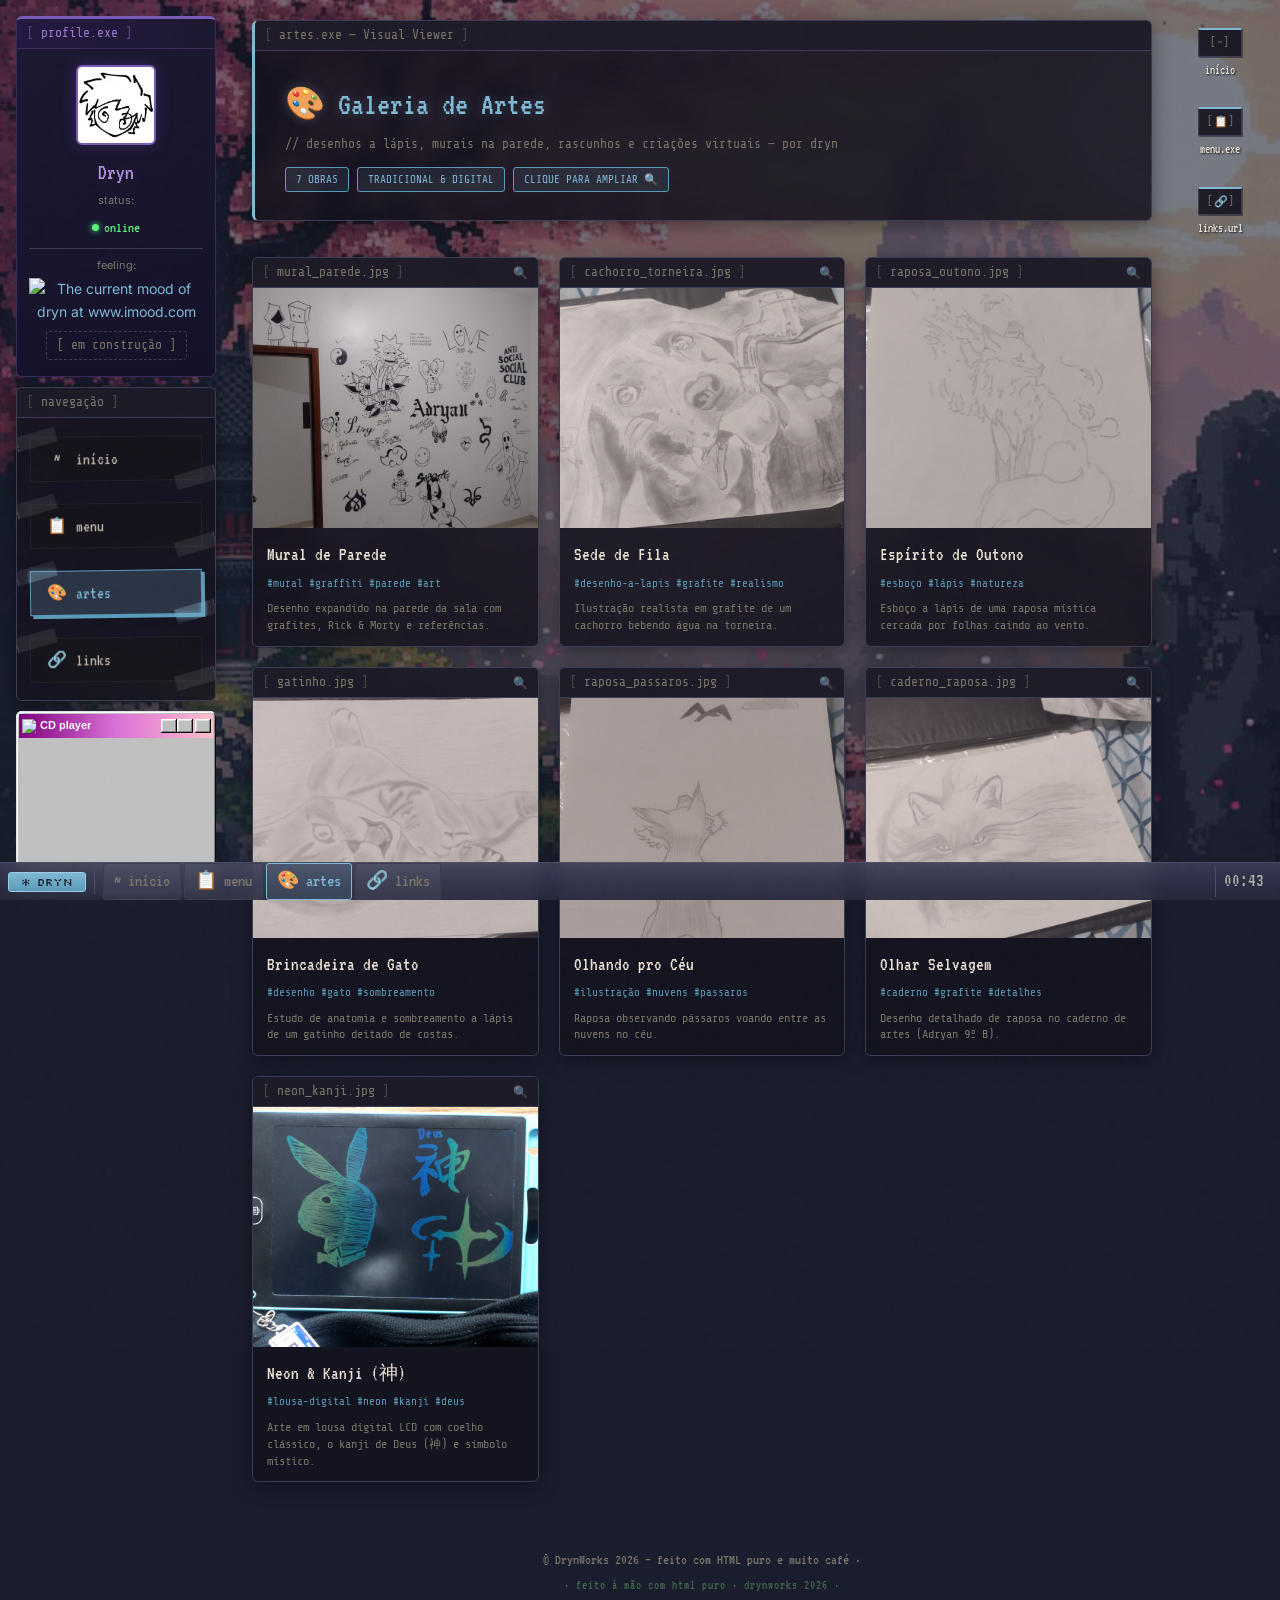
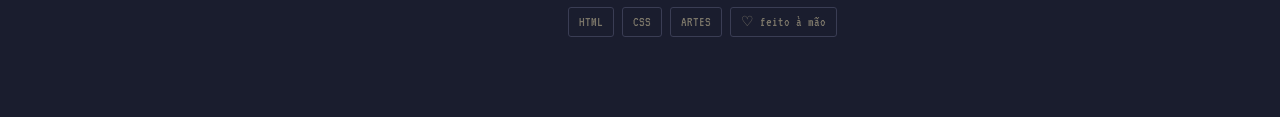
==== commit 27fd779b: "dia 7" ====
--- a/artes.html
+++ b/artes.html
@@ -39,12 +39,18 @@
           <span class="window-title">profile.exe</span>
         </div>
         <div class="window-body">
-          <div class="profile-avatar">&gt;_</div>
+          <div class="profile-avatar">
+            <img src="images/download.jfif" alt="Dryn" class="profile-photo">
+          </div>
           <div class="profile-name">Dryn</div>
           <div class="profile-status-label">status:</div>
           <div class="profile-status">
             <span class="status-dot"></span>
             online
+          </div>
+          <div class="profile-feeling">
+            <div class="profile-status-label">feeling:</div>
+            <a href="https://www.imood.com/users/dryn"><img src="https://moods.imood.com/display/uname-dryn/imood.gif" alt="The current mood of dryn at www.imood.com" border="0" class="imood-badge"></a>
           </div>
           <div class="construction-tag">[ em construção ]</div>
         </div>
--- a/style.css
+++ b/style.css
@@ -311,6 +311,14 @@
   justify-content: center;
   background: linear-gradient(135deg, #2d3048, #1a1d2e);
   font-size: 36px;
+  overflow: hidden;
+}
+
+.profile-photo {
+  width: 100%;
+  height: 100%;
+  object-fit: cover;
+  display: block;
 }
 
 .profile-name {
@@ -334,6 +342,22 @@
   align-items: center;
   justify-content: center;
   gap: 5px;
+}
+
+.profile-feeling {
+  margin-top: 8px;
+  padding-top: 8px;
+  border-top: 1px solid var(--border);
+}
+
+.profile-feeling .profile-status-label {
+  margin-bottom: 4px;
+}
+
+.imood-badge {
+  display: inline-block;
+  max-width: 100%;
+  height: auto;
 }
 
 .status-dot {
@@ -2023,115 +2047,262 @@
   padding: 4px 12px;
 }
 
-/* ===== SPLASH SCREEN & ENTER BUTTON ===== */
+/* ===== SPLASH BODY — stars5.gif background ===== */
+.splash-body {
+  background-image: url('images/stars5.gif') !important;
+  background-size: auto;
+  background-attachment: fixed;
+  background-position: center;
+  background-repeat: repeat;
+  background-color: #050510;
+}
+
+.splash-body .desktop-bg {
+  display: none;
+}
+
+/* ===== SPLASH DUAL WIN95 WINDOWS ===== */
 .splash-container {
   display: flex;
   align-items: center;
   justify-content: center;
-  min-height: calc(100vh - 50px);
+  min-height: 100vh;
   padding: 20px;
-}
-
-.splash-window {
+  padding-bottom: 80px;
+  position: relative;
+  z-index: 1;
+}
+
+.splash-dual-grid {
+  display: flex;
+  flex-direction: row;
+  align-items: flex-end;
+  justify-content: center;
+  gap: 24px;
   width: 100%;
-  max-width: 640px;
-  box-shadow: 0 16px 50px rgba(0, 0, 0, 0.6) !important;
-  animation: fadeInUp 0.6s ease-out;
-}
-
-.splash-body-inner {
-  padding: 24px 20px;
+  max-width: 1060px;
+  margin: 0 auto;
+}
+
+.win95-window {
+  background: #12141d;
+  border: 2px solid #232838;
+  border-radius: 0;
+  box-shadow: 0 10px 30px rgba(0, 0, 0, 0.6), 0 0 12px rgba(51, 255, 51, 0.12);
   display: flex;
   flex-direction: column;
-  align-items: center;
-  text-align: center;
-}
-
-.splash-header {
-  margin-bottom: 8px;
-}
-
-.splash-prompt-box {
+  overflow: hidden;
+  position: relative;
+  transition: box-shadow 0.3s ease, border-color 0.3s ease;
+}
+
+/* moon_view.gif window — LEFT, bigger & higher */
+.splash-media-window {
+  width: 520px;
+  height: 500px;
+  flex-shrink: 0;
+  margin-bottom: 30px;
+}
+
+/* drynlab.exe window — RIGHT, smaller */
+.splash-terminal-window {
+  width: 440px;
+  height: 420px;
+  flex-shrink: 0;
+}
+
+.win95-window:hover {
+  border-color: #2e364c;
+  box-shadow: 0 14px 40px rgba(0, 0, 0, 0.7), 0 0 18px rgba(51, 255, 51, 0.22);
+}
+
+.win95-titlebar {
+  background: linear-gradient(90deg, #0d381e 0%, #051c0e 100%);
+  border-bottom: 1px solid #195831;
+  padding: 5px 10px;
+  display: flex;
+  align-items: center;
+  justify-content: space-between;
+  user-select: none;
+  height: 32px;
+  flex-shrink: 0;
+}
+
+.win95-titlebar-title {
+  font-family: var(--font-mono);
+  font-size: 13px;
+  color: #a3f7c4;
+  display: flex;
+  align-items: center;
+  gap: 6px;
+  font-weight: 600;
+  letter-spacing: 0.5px;
+  text-shadow: 0 0 6px rgba(51, 255, 51, 0.3);
+}
+
+.win95-titlebar-controls {
+  display: flex;
+  gap: 3px;
+}
+
+.win95-btn {
+  width: 16px;
+  height: 14px;
+  background: #1a202c;
+  border: 1px solid #323c52;
+  color: #a3f7c4;
+  font-size: 10px;
+  line-height: 1;
+  display: flex;
+  align-items: center;
+  justify-content: center;
+  cursor: default;
+  font-family: monospace;
+  border-radius: 0;
+}
+
+/* Media Window (Left) */
+.win95-body.media-body {
+  height: calc(100% - 32px);
   width: 100%;
-  background: rgba(13, 15, 24, 0.8);
-  border: 1px solid var(--border);
-  border-radius: 4px;
+  background: #000;
+  display: flex;
+  align-items: center;
+  justify-content: center;
+  overflow: hidden;
+  padding: 0;
+}
+
+.moon-gif {
+  width: 100%;
+  height: 100%;
+  object-fit: cover;
+  display: block;
+}
+
+/* Terminal Window (Right) */
+.win95-body.terminal-body {
+  height: calc(100% - 32px);
+  width: 100%;
+  background: #0b0d14;
   padding: 20px;
-  margin-top: 10px;
   display: flex;
   flex-direction: column;
-  align-items: center;
-  gap: 16px;
-}
-
-.terminal-text {
-  font-family: var(--font-mono);
-  font-size: 13px;
-  line-height: 1.6;
-}
-
-.green-text {
-  color: var(--green);
+  justify-content: space-between;
+  overflow: hidden;
+  position: relative;
+  font-family: var(--font-mono);
+}
+
+.crt-overlay::after {
+  content: "";
+  position: absolute;
+  top: 0; left: 0; width: 100%; height: 100%;
+  background: linear-gradient(rgba(18, 16, 16, 0) 50%, rgba(0, 0, 0, 0.3) 50%), linear-gradient(90deg, rgba(255, 0, 0, 0.03), rgba(0, 255, 0, 0.01), rgba(0, 0, 255, 0.03));
+  background-size: 100% 3px, 4px 100%;
+  pointer-events: none;
+  z-index: 5;
+  opacity: 0.65;
+}
+
+.terminal-content {
+  display: flex;
+  flex-direction: column;
+  gap: 8px;
+  color: #33ff33;
+  font-size: 14px;
+  line-height: 1.5;
+  text-shadow: 0 0 5px rgba(51, 255, 51, 0.6);
+  z-index: 2;
+  position: relative;
+}
+
+.terminal-line {
+  white-space: pre-wrap;
+  word-break: break-word;
+}
+
+.terminal-line.highlight-line {
+  color: #50fa7b;
   font-weight: bold;
 }
 
-.dim-text {
-  color: var(--text-dim);
-  font-size: 12px;
-}
-
-/* Styled ENTER button */
-.enter-button {
+.terminal-cursor {
+  display: inline-block;
+  width: 9px;
+  height: 16px;
+  background: #33ff33;
+  box-shadow: 0 0 8px #33ff33;
+  margin-left: 4px;
+  animation: blink-cursor 0.8s step-end infinite;
+  vertical-align: middle;
+}
+
+.enter-button-wrapper {
+  margin-top: auto;
+  padding-top: 16px;
+  z-index: 2;
+  position: relative;
+}
+
+.win95-enter-button {
   display: inline-flex;
   flex-direction: column;
   align-items: center;
   justify-content: center;
-  padding: 16px 36px;
-  background: linear-gradient(135deg, rgba(126, 184, 212, 0.15), rgba(90, 154, 184, 0.25));
-  border: 2px solid var(--accent);
-  border-radius: 6px;
-  color: var(--white);
+  padding: 12px 24px;
+  background: rgba(13, 35, 20, 0.85);
+  border: 1px solid #33ff33;
+  border-radius: 0;
+  color: #33ff33;
   text-decoration: none !important;
-  box-shadow: 0 0 20px rgba(126, 184, 212, 0.25), inset 0 0 10px rgba(126, 184, 212, 0.15);
+  font-family: var(--font-pixel);
+  box-shadow: 0 0 12px rgba(51, 255, 51, 0.25), inset 0 0 8px rgba(51, 255, 51, 0.15);
   transition: all 0.25s ease;
-  position: relative;
-  overflow: hidden;
-  animation: enterPulse 2.5s infinite alternate;
-}
-
-@keyframes enterPulse {
-  0% { box-shadow: 0 0 15px rgba(126, 184, 212, 0.2), inset 0 0 5px rgba(126, 184, 212, 0.1); }
-  100% { box-shadow: 0 0 30px rgba(126, 184, 212, 0.5), inset 0 0 15px rgba(126, 184, 212, 0.3); }
-}
-
-.enter-button:hover {
-  background: linear-gradient(135deg, var(--accent), var(--accent-soft));
-  color: var(--bg);
-  transform: translateY(-3px) scale(1.03);
-  box-shadow: 0 8px 30px rgba(126, 184, 212, 0.6) !important;
-}
-
-.enter-icon {
+  cursor: pointer;
+  width: 100%;
+  text-align: center;
+}
+
+.win95-enter-button:hover {
+  background: #33ff33;
+  color: #08090d;
+  box-shadow: 0 0 25px rgba(51, 255, 51, 0.8), inset 0 0 10px rgba(255, 255, 255, 0.5);
+  transform: translateY(-2px);
+}
+
+.win95-enter-button .enter-text {
+  font-family: var(--font-pixel);
   font-size: 24px;
-  margin-bottom: 2px;
-  transition: transform 0.2s ease;
-}
-
-.enter-button:hover .enter-icon {
-  transform: translateX(4px);
-}
-
-.enter-text {
-  font-family: var(--font-pixel);
-  font-size: 26px;
-  letter-spacing: 2px;
+  letter-spacing: 3px;
   font-weight: bold;
 }
 
-.enter-sub {
+.win95-enter-button .enter-sub {
   font-family: var(--font-mono);
   font-size: 11px;
-  opacity: 0.8;
+  opacity: 0.85;
+  letter-spacing: 1px;
+}
+
+/* Responsive adjustment for dual windows */
+@media (max-width: 1020px) {
+  .splash-dual-grid {
+    flex-direction: column;
+    align-items: center;
+    max-width: 520px;
+  }
+  .splash-media-window,
+  .splash-terminal-window {
+    width: 100%;
+    margin-bottom: 0;
+  }
+  .splash-media-window {
+    height: 420px;
+  }
+  .splash-terminal-window {
+    height: 380px;
+  }
 }
 
 /* ===== MENU OPTIONS GRID ===== */
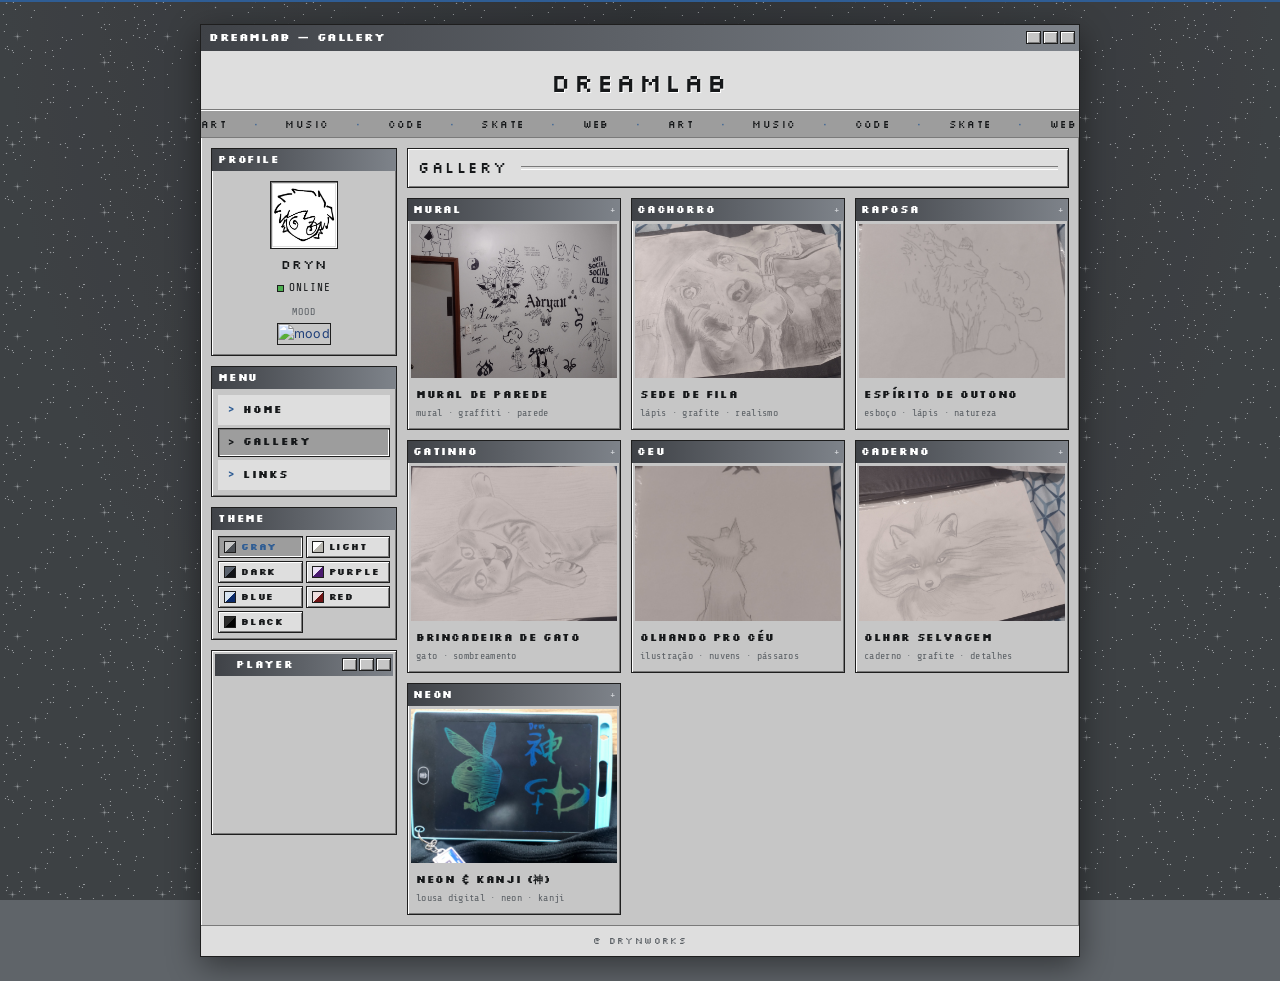
==== commit 416b1141: "dia 8" ====
--- a/artes.html
+++ b/artes.html
@@ -1,316 +1,285 @@
 <!DOCTYPE html>
-<html lang="pt-BR">
+<html lang="pt-BR" data-theme="gray">
+
 <head>
   <meta charset="UTF-8">
   <meta name="viewport" content="width=device-width, initial-scale=1.0">
-  <meta name="description" content="Galeria de Artes do Dryn — desenhos a lápis, murais, esboços e artes digitais.">
-  <meta name="author" content="Dryn — DrynWorks">
-  <title>Galeria de Artes — DreamLab</title>
+  <meta name="description" content="Galeria de Dryn — desenhos, murais e artes digitais.">
+  <meta name="author" content="DrynWorks">
+  <title>DreamLab — Gallery</title>
   <link rel="stylesheet" href="style.css">
+  <script src="js/theme.js"></script>
   <script src="https://ajax.googleapis.com/ajax/libs/jquery/3.5.1/jquery.min.js"></script>
 </head>
+
 <body>
 
   <div id="loading-bar"></div>
   <div class="desktop-bg"></div>
 
-  <!-- Desktop Icons -->
-  <div class="desktop-icons">
-    <a href="index.html" class="desktop-icon">
-      <span class="desktop-icon-img">[~]</span>
-      <span class="desktop-icon-label">início</span>
-    </a>
-    <a href="menu.html" class="desktop-icon">
-      <span class="desktop-icon-img">[📋]</span>
-      <span class="desktop-icon-label">menu.exe</span>
-    </a>
-    <a href="links.html" class="desktop-icon">
-      <span class="desktop-icon-img">[🔗]</span>
-      <span class="desktop-icon-label">links.url</span>
-    </a>
-  </div>
-
-  <div class="page-wrapper">
-
-    <!-- Sidebar -->
-    <div class="sidebar">
-      <div class="window profile-card" style="animation-delay: 0.05s;">
-        <div class="window-header">
-          <span class="window-title">profile.exe</span>
+  <div class="outer-window">
+
+    <div class="outer-titlebar">
+      <span class="outer-titlebar-title">DreamLab — Gallery</span>
+      <div class="win98-titlebar-controls">
+        <button aria-label="Minimize"></button>
+        <button aria-label="Maximize"></button>
+        <button aria-label="Close"></button>
+      </div>
+    </div>
+
+    <div class="outer-body">
+
+      <div class="header-banner">
+        <div class="banner-title">DreamLab</div>
+      </div>
+
+      <div class="marquee-bar">
+        <div class="marquee-content">
+          ART <span class="sep">·</span> MUSIC <span class="sep">·</span> CODE <span class="sep">·</span> SKATE <span class="sep">·</span> WEB <span class="sep">·</span>
+          ART <span class="sep">·</span> MUSIC <span class="sep">·</span> CODE <span class="sep">·</span> SKATE <span class="sep">·</span> WEB <span class="sep">·</span>
         </div>
-        <div class="window-body">
-          <div class="profile-avatar">
-            <img src="images/download.jfif" alt="Dryn" class="profile-photo">
-          </div>
-          <div class="profile-name">Dryn</div>
-          <div class="profile-status-label">status:</div>
-          <div class="profile-status">
-            <span class="status-dot"></span>
-            online
-          </div>
-          <div class="profile-feeling">
-            <div class="profile-status-label">feeling:</div>
-            <a href="https://www.imood.com/users/dryn"><img src="https://moods.imood.com/display/uname-dryn/imood.gif" alt="The current mood of dryn at www.imood.com" border="0" class="imood-badge"></a>
-          </div>
-          <div class="construction-tag">[ em construção ]</div>
-        </div>
-      </div>
-
-      <div class="window" style="animation-delay: 0.1s;">
-        <div class="window-header">
-          <span class="window-title">navegação</span>
-        </div>
-        <div class="window-body" style="padding: 8px;">
-          <ul class="nav-list">
-            <li><a href="index.html" class="nav-item"><span class="nav-icon">~</span> início</a></li>
-            <li><a href="menu.html" class="nav-item"><span class="nav-icon">📋</span> menu</a></li>
-            <li><a href="artes.html" class="nav-item active"><span class="nav-icon">🎨</span> artes</a></li>
-            <li><a href="links.html" class="nav-item"><span class="nav-icon">🔗</span> links</a></li>
-          </ul>
-        </div>
-      </div>
-
-      <!-- Win98 CD Player -->
-      <div class="window music-player" id="music-player" style="animation-delay: 0.15s;">
-        <div class="win98-titlebar">
-          <div class="win98-titlebar-text">
-            <img src="https://files.catbox.moe/tg55zp.png" alt="cd"> CD player
-          </div>
-          <div class="win98-titlebar-controls">
-            <button aria-label="Minimize"></button>
-            <button aria-label="Maximize"></button>
-            <button aria-label="Close"></button>
-          </div>
-        </div>
-        <div class="win98-iframe-body">
-          <iframe width="100%" height="152"
-            src="https://www.youtube.com/embed/videoseries?list=PLjc7AFgJy25b03aCRT9rmCzUTGHx1Hnlt"
-            frameborder="0" allowfullscreen></iframe>
-        </div>
-      </div>
-    </div>
-
-    <!-- Main Content -->
-    <div class="main-content">
-
-      <!-- Header Banner -->
-      <div class="window artes-header-window" id="artes-header" style="animation-delay: 0.05s;">
-        <div class="window-header">
-          <span class="window-title">artes.exe — Visual Viewer</span>
-        </div>
-        <div class="window-body">
-          <div class="artes-header-content">
-            <div class="artes-title">🎨 Galeria de Artes</div>
-            <div class="artes-subtitle">// desenhos a lápis, murais na parede, rascunhos e criações virtuais — por dryn</div>
-            <div class="artes-badge-row">
-              <span class="artes-badge">7 OBRAS</span>
-              <span class="artes-badge">TRADICIONAL & DIGITAL</span>
-              <span class="artes-badge">CLIQUE PARA AMPLIAR 🔍</span>
-            </div>
-          </div>
-        </div>
-      </div>
-
-      <!-- Gallery Grid -->
-      <div class="artes-grid">
-
-        <!-- Image 1 -->
-        <div class="window artes-card" style="animation-delay: 0.1s;" onclick="openLightbox('images/IMG_3798.JPG', 'Mural de Parede', 'Desenho expandido na parede com grafites, Rick & Morty, assinaturas e referências.')">
-          <div class="window-header">
-            <span class="window-title">mural_parede.jpg</span>
-            <span class="artes-zoom-icon">🔍</span>
-          </div>
-          <div class="artes-img-container">
-            <img src="images/IMG_3798.JPG" alt="Mural de Parede" loading="lazy">
-            <div class="artes-overlay"><span>Clique para ampliar</span></div>
-          </div>
-          <div class="artes-card-body">
-            <div class="artes-card-title">Mural de Parede</div>
-            <div class="artes-card-tags">#mural #graffiti #parede #art</div>
-            <div class="artes-card-desc">Desenho expandido na parede da sala com grafites, Rick &amp; Morty e referências.</div>
-          </div>
-        </div>
-
-        <!-- Image 2 -->
-        <div class="window artes-card" style="animation-delay: 0.14s;" onclick="openLightbox('images/IMG_3901.JPG', 'Sede de Fila', 'Ilustração realista em grafite de um cachorro bebendo água direto da torneira.')">
-          <div class="window-header">
-            <span class="window-title">cachorro_torneira.jpg</span>
-            <span class="artes-zoom-icon">🔍</span>
-          </div>
-          <div class="artes-img-container">
-            <img src="images/IMG_3901.JPG" alt="Sede de Fila" loading="lazy">
-            <div class="artes-overlay"><span>Clique para ampliar</span></div>
-          </div>
-          <div class="artes-card-body">
-            <div class="artes-card-title">Sede de Fila</div>
-            <div class="artes-card-tags">#desenho-a-lapis #grafite #realismo</div>
-            <div class="artes-card-desc">Ilustração realista em grafite de um cachorro bebendo água na torneira.</div>
-          </div>
-        </div>
-
-        <!-- Image 3 -->
-        <div class="window artes-card" style="animation-delay: 0.18s;" onclick="openLightbox('images/IMG_3902.JPG', 'Espírito de Outono', 'Esboço a lápis de uma raposa mística cercada por folhas caindo ao vento.')">
-          <div class="window-header">
-            <span class="window-title">raposa_outono.jpg</span>
-            <span class="artes-zoom-icon">🔍</span>
-          </div>
-          <div class="artes-img-container">
-            <img src="images/IMG_3902.JPG" alt="Espírito de Outono" loading="lazy">
-            <div class="artes-overlay"><span>Clique para ampliar</span></div>
-          </div>
-          <div class="artes-card-body">
-            <div class="artes-card-title">Espírito de Outono</div>
-            <div class="artes-card-tags">#esboço #lápis #natureza</div>
-            <div class="artes-card-desc">Esboço a lápis de uma raposa mística cercada por folhas caindo ao vento.</div>
-          </div>
-        </div>
-
-        <!-- Image 4 -->
-        <div class="window artes-card" style="animation-delay: 0.22s;" onclick="openLightbox('images/IMG_3903.JPG', 'Brincadeira de Gato', 'Estudo de anatomia e sombreamento a lápis de um gatinho deitado de costas.')">
-          <div class="window-header">
-            <span class="window-title">gatinho.jpg</span>
-            <span class="artes-zoom-icon">🔍</span>
-          </div>
-          <div class="artes-img-container">
-            <img src="images/IMG_3903.JPG" alt="Brincadeira de Gato" loading="lazy">
-            <div class="artes-overlay"><span>Clique para ampliar</span></div>
-          </div>
-          <div class="artes-card-body">
-            <div class="artes-card-title">Brincadeira de Gato</div>
-            <div class="artes-card-tags">#desenho #gato #sombreamento</div>
-            <div class="artes-card-desc">Estudo de anatomia e sombreamento a lápis de um gatinho deitado de costas.</div>
-          </div>
-        </div>
-
-        <!-- Image 5 -->
-        <div class="window artes-card" style="animation-delay: 0.26s;" onclick="openLightbox('images/IMG_3904.JPG', 'Olhando pro Céu', 'Raposa observando pássaros voando entre as nuvens no céu.')">
-          <div class="window-header">
-            <span class="window-title">raposa_passaros.jpg</span>
-            <span class="artes-zoom-icon">🔍</span>
-          </div>
-          <div class="artes-img-container">
-            <img src="images/IMG_3904.JPG" alt="Olhando pro Céu" loading="lazy">
-            <div class="artes-overlay"><span>Clique para ampliar</span></div>
-          </div>
-          <div class="artes-card-body">
-            <div class="artes-card-title">Olhando pro Céu</div>
-            <div class="artes-card-tags">#ilustração #nuvens #passaros</div>
-            <div class="artes-card-desc">Raposa observando pássaros voando entre as nuvens no céu.</div>
-          </div>
-        </div>
-
-        <!-- Image 6 -->
-        <div class="window artes-card" style="animation-delay: 0.3s;" onclick="openLightbox('images/IMG_3905.JPG', 'Olhar Selvagem', 'Desenho detalhado de raposa no caderno de artes (Adryan 9º B).')">
-          <div class="window-header">
-            <span class="window-title">caderno_raposa.jpg</span>
-            <span class="artes-zoom-icon">🔍</span>
-          </div>
-          <div class="artes-img-container">
-            <img src="images/IMG_3905.JPG" alt="Olhar Selvagem" loading="lazy">
-            <div class="artes-overlay"><span>Clique para ampliar</span></div>
-          </div>
-          <div class="artes-card-body">
-            <div class="artes-card-title">Olhar Selvagem</div>
-            <div class="artes-card-tags">#caderno #grafite #detalhes</div>
-            <div class="artes-card-desc">Desenho detalhado de raposa no caderno de artes (Adryan 9º B).</div>
-          </div>
-        </div>
-
-        <!-- Image 7 -->
-        <div class="window artes-card" style="animation-delay: 0.34s;" onclick="openLightbox('images/IMG_8368.jpg', 'Neon & Kanji (神)', 'Arte em lousa digital LCD com coelho clássico, o kanji de Deus (神) e símbolo místico.')">
-          <div class="window-header">
-            <span class="window-title">neon_kanji.jpg</span>
-            <span class="artes-zoom-icon">🔍</span>
-          </div>
-          <div class="artes-img-container">
-            <img src="images/IMG_8368.jpg" alt="Neon & Kanji (神)" loading="lazy">
-            <div class="artes-overlay"><span>Clique para ampliar</span></div>
-          </div>
-          <div class="artes-card-body">
-            <div class="artes-card-title">Neon &amp; Kanji (神)</div>
-            <div class="artes-card-tags">#lousa-digital #neon #kanji #deus</div>
-            <div class="artes-card-desc">Arte em lousa digital LCD com coelho clássico, o kanji de Deus (神) e símbolo místico.</div>
-          </div>
-        </div>
-
-      </div><!-- /artes-grid -->
-
-      <!-- Footer -->
-      <footer class="site-footer" style="margin-left: 0;">
-        <div class="footer-text">© DrynWorks 2026 — feito com HTML puro e muito café ·</div>
-        <div class="footer-online">· feito à mão com html puro · drynworks 2026 ·</div>
-        <div class="footer-badges">
-          <span class="footer-badge">HTML</span>
-          <span class="footer-badge">CSS</span>
-          <span class="footer-badge">ARTES</span>
-          <span class="footer-badge">♡ feito à mão</span>
-        </div>
+      </div>
+
+      <div class="site-columns">
+
+        <!-- Sidebar -->
+        <div class="site-sidebar">
+
+          <div class="window profile-card" style="animation-delay: 0.04s;">
+            <div class="window-header">
+              <span class="window-title">Profile</span>
+            </div>
+            <div class="window-body">
+              <div class="profile-avatar">
+                <img src="images/download.jfif" alt="Dryn" class="profile-photo">
+              </div>
+              <div class="profile-name">Dryn</div>
+              <div class="profile-status">
+                <span class="status-dot"></span> online
+              </div>
+              <div class="profile-feeling">
+                <div class="profile-status-label">mood</div>
+                <a href="https://www.imood.com/users/dryn" target="_blank" rel="noopener"><img
+                    src="https://moods.imood.com/display/uname-dryn/imood.gif" alt="mood" class="imood-badge"></a>
+              </div>
+            </div>
+          </div>
+
+          <div class="window" style="animation-delay: 0.08s;">
+            <div class="window-header">
+              <span class="window-title">Menu</span>
+            </div>
+            <div class="window-body" style="padding: 6px;">
+              <ul class="nav-list">
+                <li><a href="menu.html" class="nav-item"><span class="nav-icon">&gt;</span> HOME</a></li>
+                <li><a href="artes.html" class="nav-item active"><span class="nav-icon">&gt;</span> GALLERY</a></li>
+                <li><a href="links.html" class="nav-item"><span class="nav-icon">&gt;</span> LINKS</a></li>
+              </ul>
+            </div>
+          </div>
+
+          <div class="window" style="animation-delay: 0.12s;">
+            <div class="window-header">
+              <span class="window-title">Theme</span>
+            </div>
+            <div class="window-body" style="padding: 6px;">
+              <div data-theme-switcher></div>
+            </div>
+          </div>
+
+          <div class="window music-player" id="music-player" style="animation-delay: 0.16s;">
+            <div class="win98-titlebar">
+              <div class="win98-titlebar-text">
+                <img src="https://files.catbox.moe/tg55zp.png" alt=""> Player
+              </div>
+              <div class="win98-titlebar-controls">
+                <button aria-label="Minimize"></button>
+                <button aria-label="Maximize"></button>
+                <button aria-label="Close"></button>
+              </div>
+            </div>
+            <div class="win98-iframe-body">
+              <iframe width="100%" height="152"
+                src="https://www.youtube.com/embed/videoseries?list=PLjc7AFgJy25b03aCRT9rmCzUTGHx1Hnlt"
+                title="Player" frameborder="0" allowfullscreen></iframe>
+            </div>
+          </div>
+
+        </div><!-- /site-sidebar -->
+
+        <!-- Main -->
+        <div class="site-main">
+
+          <div class="page-head" style="animation-delay: 0.04s;">
+            <span class="page-title">GALLERY</span>
+          </div>
+
+          <div class="artes-grid">
+
+            <div class="window artes-card" style="animation-delay: 0.08s;"
+              onclick="openLightbox('images/IMG_3798.JPG', 'Mural de Parede', 'Desenho expandido na parede da sala com grafites, Rick &amp; Morty, assinaturas e referências.')">
+              <div class="window-header">
+                <span class="window-title">mural</span>
+                <span class="artes-zoom-icon">+</span>
+              </div>
+              <div class="artes-img-container">
+                <img src="images/IMG_3798.JPG" alt="Mural de Parede" loading="lazy">
+                <div class="artes-overlay"><span>AMPLIAR</span></div>
+              </div>
+              <div class="artes-card-body">
+                <div class="artes-card-title">Mural de Parede</div>
+                <div class="artes-card-tags">mural · graffiti · parede</div>
+              </div>
+            </div>
+
+            <div class="window artes-card" style="animation-delay: 0.11s;"
+              onclick="openLightbox('images/IMG_3901.JPG', 'Sede de Fila', 'Ilustração realista em grafite de um cachorro bebendo água direto da torneira.')">
+              <div class="window-header">
+                <span class="window-title">cachorro</span>
+                <span class="artes-zoom-icon">+</span>
+              </div>
+              <div class="artes-img-container">
+                <img src="images/IMG_3901.JPG" alt="Sede de Fila" loading="lazy">
+                <div class="artes-overlay"><span>AMPLIAR</span></div>
+              </div>
+              <div class="artes-card-body">
+                <div class="artes-card-title">Sede de Fila</div>
+                <div class="artes-card-tags">lápis · grafite · realismo</div>
+              </div>
+            </div>
+
+            <div class="window artes-card" style="animation-delay: 0.14s;"
+              onclick="openLightbox('images/IMG_3902.JPG', 'Espírito de Outono', 'Esboço a lápis de uma raposa mística cercada por folhas caindo ao vento.')">
+              <div class="window-header">
+                <span class="window-title">raposa</span>
+                <span class="artes-zoom-icon">+</span>
+              </div>
+              <div class="artes-img-container">
+                <img src="images/IMG_3902.JPG" alt="Espírito de Outono" loading="lazy">
+                <div class="artes-overlay"><span>AMPLIAR</span></div>
+              </div>
+              <div class="artes-card-body">
+                <div class="artes-card-title">Espírito de Outono</div>
+                <div class="artes-card-tags">esboço · lápis · natureza</div>
+              </div>
+            </div>
+
+            <div class="window artes-card" style="animation-delay: 0.17s;"
+              onclick="openLightbox('images/IMG_3903.JPG', 'Brincadeira de Gato', 'Estudo de anatomia e sombreamento a lápis de um gatinho deitado de costas.')">
+              <div class="window-header">
+                <span class="window-title">gatinho</span>
+                <span class="artes-zoom-icon">+</span>
+              </div>
+              <div class="artes-img-container">
+                <img src="images/IMG_3903.JPG" alt="Brincadeira de Gato" loading="lazy">
+                <div class="artes-overlay"><span>AMPLIAR</span></div>
+              </div>
+              <div class="artes-card-body">
+                <div class="artes-card-title">Brincadeira de Gato</div>
+                <div class="artes-card-tags">gato · sombreamento</div>
+              </div>
+            </div>
+
+            <div class="window artes-card" style="animation-delay: 0.2s;"
+              onclick="openLightbox('images/IMG_3904.JPG', 'Olhando pro Céu', 'Raposa observando pássaros voando entre as nuvens no céu.')">
+              <div class="window-header">
+                <span class="window-title">ceu</span>
+                <span class="artes-zoom-icon">+</span>
+              </div>
+              <div class="artes-img-container">
+                <img src="images/IMG_3904.JPG" alt="Olhando pro Céu" loading="lazy">
+                <div class="artes-overlay"><span>AMPLIAR</span></div>
+              </div>
+              <div class="artes-card-body">
+                <div class="artes-card-title">Olhando pro Céu</div>
+                <div class="artes-card-tags">ilustração · nuvens · pássaros</div>
+              </div>
+            </div>
+
+            <div class="window artes-card" style="animation-delay: 0.23s;"
+              onclick="openLightbox('images/IMG_3905.JPG', 'Olhar Selvagem', 'Desenho detalhado de raposa no caderno de artes.')">
+              <div class="window-header">
+                <span class="window-title">caderno</span>
+                <span class="artes-zoom-icon">+</span>
+              </div>
+              <div class="artes-img-container">
+                <img src="images/IMG_3905.JPG" alt="Olhar Selvagem" loading="lazy">
+                <div class="artes-overlay"><span>AMPLIAR</span></div>
+              </div>
+              <div class="artes-card-body">
+                <div class="artes-card-title">Olhar Selvagem</div>
+                <div class="artes-card-tags">caderno · grafite · detalhes</div>
+              </div>
+            </div>
+
+            <div class="window artes-card" style="animation-delay: 0.26s;"
+              onclick="openLightbox('images/IMG_8368.jpg', 'Neon &amp; Kanji', 'Arte em lousa digital LCD com coelho clássico, o kanji de Deus e símbolo místico.')">
+              <div class="window-header">
+                <span class="window-title">neon</span>
+                <span class="artes-zoom-icon">+</span>
+              </div>
+              <div class="artes-img-container">
+                <img src="images/IMG_8368.jpg" alt="Neon e Kanji" loading="lazy">
+                <div class="artes-overlay"><span>AMPLIAR</span></div>
+              </div>
+              <div class="artes-card-body">
+                <div class="artes-card-title">Neon &amp; Kanji (神)</div>
+                <div class="artes-card-tags">lousa digital · neon · kanji</div>
+              </div>
+            </div>
+
+          </div><!-- /artes-grid -->
+
+        </div><!-- /site-main -->
+
+      </div><!-- /site-columns -->
+
+      <footer class="site-footer">
+        <div class="footer-text">@ DrynWorks</div>
       </footer>
 
-    </div><!-- /main-content -->
-
-  </div><!-- /page-wrapper -->
-
-  <!-- LIGHTBOX MODAL -->
+    </div><!-- /outer-body -->
+
+  </div><!-- /outer-window -->
+
+  <!-- LIGHTBOX -->
   <div class="lightbox-modal" id="lightbox" onclick="closeLightbox(event)">
     <div class="lightbox-dialog window" onclick="event.stopPropagation()">
       <div class="window-header">
-        <span class="window-title" id="lightbox-title">Visualizador de Arte</span>
-        <button class="lightbox-close-btn" onclick="closeLightbox(event)">✕</button>
+        <span class="window-title" id="lightbox-title">Viewer</span>
+        <button class="lightbox-close-btn" onclick="closeLightbox(event)" aria-label="Fechar">&times;</button>
       </div>
       <div class="window-body lightbox-body">
         <div class="lightbox-img-wrapper">
-          <img src="" id="lightbox-img" alt="Arte Ampliada">
+          <img src="" id="lightbox-img" alt="">
         </div>
         <div class="lightbox-caption" id="lightbox-desc"></div>
       </div>
     </div>
   </div>
 
-  <!-- Taskbar -->
-  <div class="taskbar">
-    <button class="taskbar-start">* Dryn</button>
-    <div class="taskbar-separator"></div>
-    <div class="taskbar-items">
-      <a href="index.html" class="taskbar-item">~ início</a>
-      <a href="menu.html" class="taskbar-item">📋 menu</a>
-      <a href="artes.html" class="taskbar-item active">🎨 artes</a>
-      <a href="links.html" class="taskbar-item">🔗 links</a>
-    </div>
-    <div class="taskbar-clock" id="taskbar-clock"></div>
-  </div>
+  <script src="js/sakura.js"></script>
 
   <script>
-    function updateClock() {
-      const now = new Date();
-      const h = String(now.getHours()).padStart(2, '0');
-      const m = String(now.getMinutes()).padStart(2, '0');
-      document.getElementById('taskbar-clock').textContent = h + ':' + m;
+    function openLightbox(src, title, desc) {
+      var img = document.getElementById('lightbox-img');
+      img.src = src;
+      img.alt = title;
+      document.getElementById('lightbox-title').textContent = title;
+      document.getElementById('lightbox-desc').textContent = desc;
+      document.getElementById('lightbox').classList.add('active');
     }
-    updateClock();
-    setInterval(updateClock, 30000);
-
-    // Lightbox functions
-    function openLightbox(src, title, desc) {
-      document.getElementById('lightbox-img').src = src;
-      document.getElementById('lightbox-title').textContent = title + ' — artes.exe';
-      document.getElementById('lightbox-desc').textContent = desc;
-      const lightbox = document.getElementById('lightbox');
-      lightbox.classList.add('active');
+
+    function closeLightbox() {
+      document.getElementById('lightbox').classList.remove('active');
     }
 
-    function closeLightbox(e) {
-      const lightbox = document.getElementById('lightbox');
-      lightbox.classList.remove('active');
-    }
-
-    // Close on Escape key
-    document.addEventListener('keydown', function(e) {
-      if (e.key === 'Escape') {
-        closeLightbox();
-      }
+    document.addEventListener('keydown', function (e) {
+      if (e.key === 'Escape') closeLightbox();
     });
   </script>
 
 </body>
+
 </html>
--- a/style.css
+++ b/style.css
@@ -1,316 +1,505 @@
-/* ============================================
-   DREAMLAB — by DrynWorks
-   Older Brother Core — 2000s Bedroom Aesthetic
-   ============================================ */
-
-@import url('https://fonts.googleapis.com/css2?family=VT323&family=Inter:wght@400;500;600&family=Silkscreen&family=Caveat:wght@400;500;600;700&family=Kalam:wght@300;400;700&family=Share+Tech+Mono&family=Playfair+Display:wght@400;700&display=swap');
-
-/* ===== VARIÁVEIS ===== */
+/* ============================================================
+   DREAMLAB — DrynWorks
+   Estilo central compartilhado por todas as páginas.
+
+   Sumário
+   01 · Fontes
+   02 · Temas (tokens)
+   03 · Reset e base
+   04 · Relevo / bevel
+   05 · Fundo e efeitos
+   06 · Janela externa
+   07 · Banner e letreiro
+   08 · Colunas
+   09 · Painel (window)
+   10 · Sidebar (perfil, navegação, temas, player)
+   11 · Conteúdo principal
+   12 · Lightbox
+   13 · Rodapé
+   14 · Splash (index)
+   15 · Responsivo
+   16 · Sakura
+   ============================================================ */
+
+/* ===== 01 · FONTES ===== */
+@import url('https://fonts.googleapis.com/css2?family=Silkscreen&family=VT323&family=Inter:wght@400;500;600&family=Share+Tech+Mono&display=swap');
+
+@font-face {
+  font-family: "Pixelated MS Sans Serif";
+  src: url("https://files.catbox.moe/1za99g.woff") format("woff");
+  font-weight: normal;
+  font-display: swap;
+}
+@font-face {
+  font-family: "Pixelated MS Sans Serif";
+  src: url("https://files.catbox.moe/z7csle.woff") format("woff");
+  font-weight: bold;
+  font-display: swap;
+}
+
+/* ===== 02 · TEMAS ===== */
+:root,
+:root[data-theme="gray"] {
+  --background: #5f6469;
+  --background-2: #4b4f54;
+  --surface: #c6c6c6;
+  --surface-alt: #dedede;
+  --surface-sunken: #9d9d9d;
+  --titlebar: #3f4247;
+  --titlebar-2: #7e838a;
+  --titlebar-text: #ffffff;
+  --titlebar-text-dim: #d3d6da;
+  --border-light: #ffffff;
+  --border-dark: #7a7a7a;
+  --border-outer: #1e1e1e;
+  --text: #16181a;
+  --muted: #5c6166;
+  --link: #1f3f7a;
+  --link-hover: #0d224d;
+  --accent: #2f5d94;
+  --accent-contrast: #ffffff;
+  --fx-stars: 0.35;
+  --fx-petal: 0.5;
+  --petal-a: rgba(255, 183, 197, 0.9);
+  --petal-b: rgba(255, 197, 208, 0.9);
+  /* fundo dos botõezinhos de janela — os ícones são SVG pretos,
+     então em temas escuros precisa de uma face clara */
+  --control-face: var(--surface);
+}
+
+:root[data-theme="light"] {
+  --background: #d9d7d1;
+  --background-2: #c9c7c1;
+  --surface: #ffffff;
+  --surface-alt: #f2f1ed;
+  --surface-sunken: #e4e2dc;
+  --titlebar: #b9b7b0;
+  --titlebar-2: #d8d6d0;
+  --titlebar-text: #23211d;
+  --titlebar-text-dim: #55524c;
+  --border-light: #ffffff;
+  --border-dark: #a9a69f;
+  --border-outer: #6f6c66;
+  --text: #22201c;
+  --muted: #6b6862;
+  --link: #1d5aa8;
+  --link-hover: #0f3b76;
+  --accent: #2b6cb0;
+  --accent-contrast: #ffffff;
+  --fx-stars: 0.1;
+  --fx-petal: 0.3;
+  --petal-a: rgba(233, 175, 188, 0.75);
+  --petal-b: rgba(240, 193, 203, 0.75);
+}
+
+:root[data-theme="dark"] {
+  --background: #101216;
+  --background-2: #191c22;
+  --surface: #262a31;
+  --surface-alt: #2f343c;
+  --surface-sunken: #1a1d22;
+  --titlebar: #383e48;
+  --titlebar-2: #5a626e;
+  --titlebar-text: #f2f4f7;
+  --titlebar-text-dim: #b9bec7;
+  --border-light: #4d545e;
+  --border-dark: #0d0f12;
+  --border-outer: #05060a;
+  --text: #dfe3e9;
+  --muted: #949ba6;
+  --link: #86bce6;
+  --link-hover: #b6d8f4;
+  --accent: #86bce6;
+  --accent-contrast: #10131a;
+  --control-face: #8e959f;
+  --fx-stars: 0.55;
+  --fx-petal: 0.6;
+  --petal-a: rgba(214, 154, 172, 0.85);
+  --petal-b: rgba(226, 172, 188, 0.85);
+}
+
+:root[data-theme="purple"] {
+  --background: #16121d;
+  --background-2: #221a2e;
+  --surface: #ece2f6;
+  --surface-alt: #f6f0fb;
+  --surface-sunken: #cfbde4;
+  --titlebar: #4a1a70;
+  --titlebar-2: #9a5bc7;
+  --titlebar-text: #ffffff;
+  --titlebar-text-dim: #e3d0f4;
+  --border-light: #ffffff;
+  --border-dark: #9d81bb;
+  --border-outer: #2a1040;
+  --text: #241a34;
+  --muted: #6a5580;
+  --link: #6a2d9a;
+  --link-hover: #45185f;
+  --accent: #7a3cb0;
+  --accent-contrast: #ffffff;
+  --fx-stars: 0.4;
+  --fx-petal: 0.55;
+  --petal-a: rgba(214, 168, 240, 0.9);
+  --petal-b: rgba(232, 196, 248, 0.9);
+}
+
+:root[data-theme="blue"] {
+  --background: #0c1826;
+  --background-2: #142438;
+  --surface: #d8e4f0;
+  --surface-alt: #ecf2f9;
+  --surface-sunken: #b4c6da;
+  --titlebar: #0a2a6a;
+  --titlebar-2: #3d7ab8;
+  --titlebar-text: #ffffff;
+  --titlebar-text-dim: #cadcf0;
+  --border-light: #ffffff;
+  --border-dark: #93a8c0;
+  --border-outer: #08182f;
+  --text: #10202f;
+  --muted: #55697e;
+  --link: #14508f;
+  --link-hover: #0a3260;
+  --accent: #1a5f9e;
+  --accent-contrast: #ffffff;
+  --fx-stars: 0.45;
+  --fx-petal: 0.45;
+  --petal-a: rgba(160, 200, 240, 0.85);
+  --petal-b: rgba(190, 220, 248, 0.85);
+}
+
+:root[data-theme="red"] {
+  --background: #1a0d0d;
+  --background-2: #2a1414;
+  --surface: #eddfdf;
+  --surface-alt: #f8efef;
+  --surface-sunken: #d3bcbc;
+  --titlebar: #6e1414;
+  --titlebar-2: #b8483a;
+  --titlebar-text: #ffffff;
+  --titlebar-text-dim: #f0d2ce;
+  --border-light: #ffffff;
+  --border-dark: #b39898;
+  --border-outer: #2e0f0f;
+  --text: #241414;
+  --muted: #74595a;
+  --link: #963022;
+  --link-hover: #661c12;
+  --accent: #a6362a;
+  --accent-contrast: #ffffff;
+  --fx-stars: 0.4;
+  --fx-petal: 0.5;
+  --petal-a: rgba(232, 152, 152, 0.9);
+  --petal-b: rgba(242, 178, 178, 0.9);
+}
+
+:root[data-theme="black"] {
+  --background: #000000;
+  --background-2: #070707;
+  --surface: #0e0e0e;
+  --surface-alt: #171717;
+  --surface-sunken: #050505;
+  --titlebar: #101010;
+  --titlebar-2: #2b2b2b;
+  --titlebar-text: #f0f0f0;
+  --titlebar-text-dim: #a8a8a8;
+  --border-light: #3d3d3d;
+  --border-dark: #000000;
+  --border-outer: #383838;
+  --text: #d8d8d8;
+  --muted: #7d7d7d;
+  --link: #e6e6e6;
+  --link-hover: #ffffff;
+  --accent: #ffffff;
+  --accent-contrast: #000000;
+  --control-face: #8a8a8a;
+  --fx-stars: 0.7;
+  --fx-petal: 0.35;
+  --petal-a: rgba(200, 200, 200, 0.7);
+  --petal-b: rgba(230, 230, 230, 0.7);
+}
+
+/* Tokens não temáticos */
 :root {
-  --bg: #1a1d2e;
-  --bg-warm: #1e1f2b;
-  --card: #252839;
-  --card-header: #2d3048;
-  --border: #3a3d54;
-  --border-hover: #5a5d7a;
-  --accent: #7eb8d4;
-  --accent-soft: #5a9ab8;
-  --accent-glow: rgba(126, 184, 212, 0.3);
-  --green: #7ab87a;
-  --green-soft: #5a9a5a;
-  --yellow: #d4c456;
-  --pink: #d48aa0;
-  --blue-soft: #6a8cba;
-  --white: #e8e0d4;
-  --text: #b8b0a4;
-  --text-dim: #7a7568;
-  --font-pixel: 'VT323', monospace;
-  --font-silk: 'Silkscreen', monospace;
-  --font-body: 'Inter', -apple-system, sans-serif;
-  --font-mono: 'Share Tech Mono', monospace;
-  --font-hand: 'Caveat', cursive;
-  --font-serif: 'Playfair Display', serif;
-  --window-radius: 6px;
-  --shadow: 0 4px 20px rgba(0,0,0,0.4);
-  --shadow-hover: 0 8px 30px rgba(0,0,0,0.5);
-}
-
-/* ===== ANIMATIONS ===== */
-@keyframes fadeInUp {
-  from { opacity: 0; transform: translateY(18px); }
-  to { opacity: 1; transform: translateY(0); }
-}
-
-@keyframes blink-cursor {
-  0%, 49% { opacity: 1; }
-  50%, 100% { opacity: 0; }
-}
-
-@keyframes float {
-  0%, 100% { transform: translateY(0); }
-  50% { transform: translateY(-4px); }
-}
-
-@keyframes marqueeScroll {
-  0% { transform: translateX(0); }
-  100% { transform: translateX(-50%); }
-}
-
-@keyframes grain {
-  0%, 100% { transform: translate(0, 0); }
-  10% { transform: translate(-2px, -2px); }
-  30% { transform: translate(3px, 1px); }
-  50% { transform: translate(-1px, 3px); }
-  70% { transform: translate(2px, -1px); }
-  90% { transform: translate(-3px, 2px); }
-}
-
-@keyframes spin-slow {
-  from { transform: rotate(0deg); }
-  to { transform: rotate(360deg); }
-}
-
-@keyframes pulse-soft {
-  0%, 100% { opacity: 0.6; }
-  50% { opacity: 1; }
-}
-
-/* ===== RESET & BASE ===== */
+  --font-ui: "Pixelated MS Sans Serif", 'Silkscreen', 'VT323', monospace;
+  --font-display: 'Silkscreen', 'VT323', monospace;
+  --font-term: 'VT323', 'Share Tech Mono', monospace;
+  --font-body: 'Inter', -apple-system, 'Segoe UI', sans-serif;
+  --font-mono: 'Share Tech Mono', ui-monospace, monospace;
+  --gap: 10px;
+  --pad: 10px;
+  --shadow-window: 0 10px 30px rgba(0, 0, 0, 0.45);
+}
+
+/* ===== 03 · RESET E BASE ===== */
 * {
   margin: 0;
   padding: 0;
   box-sizing: border-box;
 }
 
+html {
+  scroll-behavior: smooth;
+  scrollbar-width: thin;
+  scrollbar-color: var(--border-dark) var(--background-2);
+}
+
+body {
+  background: var(--background);
+  color: var(--text);
+  font-family: var(--font-body);
+  font-size: 12.5px;
+  line-height: 1.6;
+  letter-spacing: 0.1px;
+  min-height: 100vh;
+  overflow-x: hidden;
+}
+
 ::selection {
   background: var(--accent);
-  color: var(--bg);
-}
-
-html {
-  scroll-behavior: smooth;
-}
-
-body {
-  background-color: var(--bg);
-  background-image: url('images/fundo.jpg');
-  background-size: cover;
-  background-attachment: fixed;
-  background-position: center;
-  color: var(--text);
-  font-family: var(--font-body);
-  font-size: 14px;
-  line-height: 1.6;
-  min-height: 100vh;
-  overflow-x: hidden;
-}
-
-/* Film grain overlay */
-body::after {
-  content: '';
-  position: fixed;
-  top: -50%;
-  left: -50%;
-  width: 200%;
-  height: 200%;
-  background-image: url("data:image/svg+xml,%3Csvg viewBox='0 0 256 256' xmlns='http://www.w3.org/2000/svg'%3E%3Cfilter id='noise'%3E%3CfeTurbulence type='fractalNoise' baseFrequency='0.9' numOctaves='4' stitchTiles='stitch'/%3E%3C/filter%3E%3Crect width='100%25' height='100%25' filter='url(%23noise)' opacity='0.03'/%3E%3C/svg%3E");
-  pointer-events: none;
-  z-index: 9998;
-  animation: grain 0.5s steps(1) infinite;
-  opacity: 0.5;
+  color: var(--accent-contrast);
+}
+
+::-webkit-scrollbar { width: 10px; height: 10px; }
+::-webkit-scrollbar-track { background: var(--background-2); }
+::-webkit-scrollbar-thumb {
+  background: var(--surface);
+  border: 1px solid var(--border-outer);
+  box-shadow: inset 1px 1px 0 var(--border-light), inset -1px -1px 0 var(--border-dark);
 }
 
 a {
-  color: var(--accent);
+  color: var(--link);
   text-decoration: none;
-  transition: all 0.2s ease;
+  transition: color 0.15s ease;
 }
 
 a:hover {
-  color: var(--yellow);
+  color: var(--link-hover);
   text-decoration: underline;
 }
 
-/* ===== DESKTOP WALLPAPER BG ===== */
-.desktop-bg {
+img { max-width: 100%; }
+
+button { font-family: var(--font-ui); cursor: pointer; }
+
+/* Barra de carregamento do topo */
+@keyframes loading-bar {
+  0% { width: 0; }
+  100% { width: 100%; }
+}
+
+#loading-bar {
   position: fixed;
   top: 0;
   left: 0;
-  width: 100%;
-  height: 100%;
+  height: 2px;
+  background: var(--accent);
+  z-index: 9999;
+  animation: loading-bar 1.1s ease-out forwards;
+}
+
+@keyframes fadeInUp {
+  from { opacity: 0; transform: translateY(10px); }
+  to { opacity: 1; transform: translateY(0); }
+}
+
+@keyframes marqueeScroll {
+  0% { transform: translateX(0); }
+  100% { transform: translateX(-50%); }
+}
+
+@keyframes blink-cursor {
+  0%, 49% { opacity: 1; }
+  50%, 100% { opacity: 0; }
+}
+
+/* ===== 04 · RELEVO / BEVEL ===== */
+.bevel-out,
+.window,
+.outer-window,
+.win95-window {
+  box-shadow:
+    inset 1px 1px 0 var(--border-light),
+    inset -1px -1px 0 var(--border-dark);
+}
+
+.bevel-in {
+  box-shadow:
+    inset 1px 1px 0 var(--border-dark),
+    inset -1px -1px 0 var(--border-light);
+}
+
+/* ===== 05 · FUNDO E EFEITOS ===== */
+.desktop-bg {
+  position: fixed;
+  inset: 0;
   z-index: 0;
-  background: 
-    radial-gradient(ellipse at 20% 80%, rgba(126, 184, 212, 0.05) 0%, transparent 50%),
-    radial-gradient(ellipse at 80% 20%, rgba(106, 140, 186, 0.05) 0%, transparent 50%),
-    radial-gradient(ellipse at 50% 50%, rgba(30, 31, 43, 0.6) 0%, rgba(26, 29, 46, 0.6) 100%);
-}
-
-/* ===== TASKBAR ===== */
-.taskbar {
-  position: fixed;
-  bottom: 0;
-  left: 0;
-  right: 0;
-  height: 38px;
-  background: linear-gradient(180deg, rgba(58, 61, 84, 0.92) 0%, rgba(45, 48, 72, 0.95) 50%, rgba(37, 40, 57, 0.95) 100%);
-  border-top: 1px solid #4a4d64;
-  z-index: 100;
-  display: flex;
-  align-items: center;
-  padding: 0 8px;
-  gap: 4px;
-  font-family: var(--font-pixel);
-  backdrop-filter: blur(10px);
-  -webkit-backdrop-filter: blur(10px);
-}
-
-.taskbar-start {
-  background: linear-gradient(180deg, #7eb8d4, #5a9ab8);
-  color: var(--bg);
-  border: 1px solid #9ecce4;
-  border-radius: 3px;
-  padding: 2px 12px;
-  font-family: var(--font-silk);
-  font-size: 11px;
-  cursor: pointer;
-  display: flex;
-  align-items: center;
-  gap: 4px;
-  transition: all 0.15s;
-}
-
-.taskbar-start:hover {
-  background: linear-gradient(180deg, #9ecce4, #6aaac8);
-}
-
-.taskbar-separator {
-  width: 1px;
-  height: 24px;
-  background: #4a4d64;
-  margin: 0 4px;
-}
-
-.taskbar-items {
-  flex: 1;
-  display: flex;
-  gap: 3px;
-  overflow: hidden;
-}
-
-.taskbar-item {
-  padding: 3px 10px;
-  background: rgba(255,255,255,0.05);
-  border: 1px solid var(--border);
-  border-radius: 3px;
-  font-size: 18px;
-  color: var(--text-dim);
-  cursor: pointer;
-  transition: all 0.15s;
-  white-space: nowrap;
-  text-decoration: none;
-}
-
-.taskbar-item:hover {
-  background: rgba(126, 184, 212, 0.1);
-  border-color: var(--accent-soft);
-  color: var(--white);
-  text-decoration: none;
-}
-
-.taskbar-item.active {
-  background: rgba(126, 184, 212, 0.15);
-  border-color: var(--accent);
-  color: var(--accent);
-}
-
-.taskbar-clock {
-  font-size: 19px;
-  color: var(--text);
-  padding: 0 8px;
-  border-left: 1px solid #4a4d64;
-  margin-left: auto;
-}
-
-/* ===== PAGE LAYOUT ===== */
-.page-wrapper {
+  pointer-events: none;
+  background-color: var(--background);
+  background-image:
+    radial-gradient(ellipse at 50% 0%, var(--background-2) 0%, transparent 70%);
+}
+
+.desktop-bg::before {
+  content: '';
+  position: absolute;
+  inset: 0;
+  background-image: url('images/stars5.gif');
+  opacity: var(--fx-stars);
+}
+
+/* ===== 06 · JANELA EXTERNA ===== */
+.outer-window {
   position: relative;
   z-index: 1;
-  padding: 20px 20px 60px;
-  min-height: 100vh;
-}
-
-/* ===== SIDEBAR ===== */
-.sidebar {
-  position: fixed;
-  left: 16px;
-  top: 16px;
-  width: 200px;
-  z-index: 10;
+  max-width: 880px;
+  margin: 24px auto;
+  background: var(--surface);
+  border: 1px solid var(--border-outer);
+  box-shadow:
+    inset 1px 1px 0 var(--border-light),
+    inset -1px -1px 0 var(--border-dark),
+    var(--shadow-window);
+}
+
+.outer-titlebar {
+  background: linear-gradient(90deg, var(--titlebar), var(--titlebar-2));
+  padding: 4px 4px 4px 8px;
+  display: flex;
+  align-items: center;
+  justify-content: space-between;
+  user-select: none;
+}
+
+.outer-titlebar-title {
+  font-family: var(--font-ui);
+  font-size: 11px;
+  font-weight: bold;
+  color: var(--titlebar-text);
+  letter-spacing: 0.6px;
+  display: flex;
+  align-items: center;
+  gap: 6px;
+}
+
+.outer-body { padding: 0; }
+
+/* ===== 07 · BANNER E LETREIRO ===== */
+.header-banner {
+  background: var(--surface-alt);
+  border-bottom: 1px solid var(--border-dark);
+  padding: 18px 16px 14px;
+  text-align: center;
+}
+
+.banner-title {
+  font-family: var(--font-display);
+  font-size: 26px;
+  line-height: 1;
+  color: var(--text);
+  letter-spacing: 3px;
+  text-shadow: 1px 1px 0 var(--border-light);
+}
+
+.marquee-bar {
+  background: var(--surface-sunken);
+  border-bottom: 1px solid var(--border-dark);
+  border-top: 1px solid var(--border-light);
+  padding: 3px 0;
+  overflow: hidden;
+}
+
+.marquee-content {
+  display: inline-block;
+  white-space: nowrap;
+  animation: marqueeScroll 22s linear infinite;
+  font-family: var(--font-ui);
+  font-size: 10px;
+  letter-spacing: 1.4px;
+  color: var(--text);
+}
+
+.marquee-content .sep {
+  color: var(--accent);
+  margin: 0 20px;
+}
+
+/* ===== 08 · COLUNAS ===== */
+.site-columns {
+  display: flex;
+  align-items: stretch;
+  gap: var(--gap);
+  padding: var(--gap);
+}
+
+.site-sidebar {
+  width: 186px;
+  flex-shrink: 0;
   display: flex;
   flex-direction: column;
-  gap: 10px;
-}
-
-/* ===== WINDOW COMPONENT ===== */
+  gap: var(--gap);
+}
+
+.site-main {
+  flex: 1;
+  min-width: 0;
+  display: flex;
+  flex-direction: column;
+  gap: var(--gap);
+}
+
+/* ===== 09 · PAINEL (WINDOW) ===== */
+/* backwards (e não both) para que o transform do hover não seja
+   sobrescrito pelo estado final da animação de entrada */
 .window {
-  background: rgba(20, 18, 30, 0.85);
-  border: 1px solid var(--border);
-  border-radius: var(--window-radius);
-  box-shadow: var(--shadow);
+  background: var(--surface);
+  border: 1px solid var(--border-outer);
+  animation: fadeInUp 0.35s ease-out backwards;
+}
+
+.window-header {
+  background: linear-gradient(90deg, var(--titlebar), var(--titlebar-2));
+  padding: 3px 6px;
+  display: flex;
+  align-items: center;
+  justify-content: space-between;
+  gap: 6px;
+  user-select: none;
+}
+
+.window-title {
+  font-family: var(--font-ui);
+  font-size: 10px;
+  font-weight: bold;
+  color: var(--titlebar-text);
+  letter-spacing: 0.8px;
+  text-transform: uppercase;
+  white-space: nowrap;
   overflow: hidden;
-  transition: box-shadow 0.3s, border-color 0.3s, transform 0.2s ease;
-  animation: fadeInUp 0.5s ease-out both;
-  backdrop-filter: blur(8px);
-  -webkit-backdrop-filter: blur(8px);
-}
-
-.window:hover {
-  border-color: var(--border-hover);
-  box-shadow: var(--shadow-hover);
-  transform: translateY(-2px);
-}
-
-.window-header {
-  background: rgba(30, 28, 42, 0.9);
-  padding: 4px 10px;
-  display: flex;
-  align-items: center;
-  border-bottom: 1px solid var(--border);
-  cursor: default;
-  user-select: none;
-}
-
-.window-title {
-  font-family: var(--font-mono);
-  font-size: 13px;
-  color: var(--text-dim);
-  flex: 1;
-}
-
-.window-title::before { content: '[ '; opacity: 0.5; }
-.window-title::after  { content: ' ]'; opacity: 0.5; }
-
-.window-body {
-  padding: 14px;
-}
-
-/* ===== PROFILE CARD (Sidebar) ===== */
+  text-overflow: ellipsis;
+}
+
+.window-body { padding: var(--pad); }
+
+/* ===== 10 · SIDEBAR ===== */
+
+/* Perfil */
 .profile-card .window-body {
-  text-align: center;
-  padding: 16px 12px;
+  display: flex;
+  flex-direction: column;
+  align-items: center;
+  gap: 5px;
+  padding: 10px 8px;
 }
 
 .profile-avatar {
-  width: 80px;
-  height: 80px;
-  border-radius: 6px;
-  border: 2px solid var(--accent-soft);
-  margin: 0 auto 10px;
-  display: flex;
-  align-items: center;
-  justify-content: center;
-  background: linear-gradient(135deg, #2d3048, #1a1d2e);
-  font-size: 36px;
+  width: 68px;
+  height: 68px;
+  background: var(--surface-alt);
+  border: 1px solid var(--border-outer);
+  box-shadow: inset 1px 1px 0 var(--border-dark), inset -1px -1px 0 var(--border-light);
+  padding: 2px;
   overflow: hidden;
 }
 
@@ -319,2210 +508,823 @@
   height: 100%;
   object-fit: cover;
   display: block;
+  image-rendering: auto;
 }
 
 .profile-name {
-  font-family: var(--font-pixel);
-  font-size: 22px;
-  color: var(--accent);
-  margin-bottom: 2px;
+  font-family: var(--font-display);
+  font-size: 13px;
+  letter-spacing: 1px;
+  color: var(--text);
 }
 
 .profile-status-label {
+  font-family: var(--font-mono);
+  font-size: 10px;
+  text-transform: uppercase;
+  letter-spacing: 1px;
+  color: var(--muted);
+}
+
+.profile-status {
+  display: flex;
+  align-items: center;
+  gap: 5px;
+  font-family: var(--font-mono);
   font-size: 11px;
-  color: var(--text-dim);
-  margin-bottom: 6px;
-}
-
-.profile-status {
-  font-family: var(--font-pixel);
-  font-size: 15px;
-  color: var(--green);
-  display: flex;
-  align-items: center;
-  justify-content: center;
-  gap: 5px;
-}
-
-.profile-feeling {
-  margin-top: 8px;
-  padding-top: 8px;
-  border-top: 1px solid var(--border);
-}
-
-.profile-feeling .profile-status-label {
-  margin-bottom: 4px;
-}
-
-.imood-badge {
-  display: inline-block;
-  max-width: 100%;
-  height: auto;
+  text-transform: uppercase;
+  letter-spacing: 1px;
+  color: var(--text);
 }
 
 .status-dot {
   width: 7px;
   height: 7px;
-  background: var(--green);
-  border-radius: 50%;
-  animation: pulse-soft 2s ease-in-out infinite;
-}
-
-/* ===== NAV WINDOW (Sidebar) ===== */
+  background: #4caf50;
+  border: 1px solid var(--border-outer);
+  display: inline-block;
+}
+
+.profile-feeling {
+  display: flex;
+  flex-direction: column;
+  align-items: center;
+  gap: 3px;
+  margin-top: 2px;
+}
+
+.imood-badge {
+  border: 1px solid var(--border-outer);
+  display: block;
+}
+
+/* Navegação */
 .nav-list {
   list-style: none;
   display: flex;
   flex-direction: column;
-  gap: 2px;
+  gap: 3px;
 }
 
 .nav-item {
   display: flex;
   align-items: center;
+  gap: 7px;
+  padding: 5px 7px;
+  font-family: var(--font-ui);
+  font-size: 10px;
+  font-weight: bold;
+  letter-spacing: 1px;
+  color: var(--text);
+  background: var(--surface-alt);
+  border: 1px solid transparent;
+}
+
+.nav-item:hover {
+  background: var(--accent);
+  color: var(--accent-contrast);
+  text-decoration: none;
+}
+
+.nav-item:hover .nav-icon { color: var(--accent-contrast); }
+
+.nav-item.active {
+  background: var(--surface-sunken);
+  border-color: var(--border-outer);
+  box-shadow: inset 1px 1px 0 var(--border-dark), inset -1px -1px 0 var(--border-light);
+}
+
+.nav-icon {
+  font-family: var(--font-mono);
+  font-size: 11px;
+  color: var(--accent);
+  width: 10px;
+  text-align: center;
+}
+
+.nav-item.active .nav-icon { color: var(--text); }
+
+/* Seletor de temas */
+.theme-grid {
+  display: grid;
+  grid-template-columns: repeat(2, 1fr);
+  gap: 3px;
+}
+
+.theme-swatch {
+  display: flex;
+  align-items: center;
+  gap: 5px;
+  padding: 4px 5px;
+  font-family: var(--font-ui);
+  font-size: 9px;
+  font-weight: bold;
+  letter-spacing: 0.8px;
+  color: var(--text);
+  background: var(--surface-alt);
+  border: 1px solid var(--border-outer);
+  box-shadow: inset 1px 1px 0 var(--border-light), inset -1px -1px 0 var(--border-dark);
+  text-align: left;
+}
+
+.theme-swatch:hover { background: var(--surface-sunken); }
+
+.theme-swatch:active,
+.theme-swatch.is-active {
+  box-shadow: inset 1px 1px 0 var(--border-dark), inset -1px -1px 0 var(--border-light);
+  background: var(--surface-sunken);
+}
+
+.theme-swatch.is-active { color: var(--accent); }
+
+.theme-swatch .sw {
+  width: 12px;
+  height: 12px;
+  flex-shrink: 0;
+  border: 1px solid var(--border-outer);
+  background: linear-gradient(135deg, var(--sw-a) 0 50%, var(--sw-b) 50% 100%);
+}
+
+/* Variante flutuante (splash) */
+.theme-bar {
+  position: fixed;
+  right: 12px;
+  bottom: 12px;
+  z-index: 50;
+  background: var(--surface);
+  border: 1px solid var(--border-outer);
+  box-shadow: inset 1px 1px 0 var(--border-light), inset -1px -1px 0 var(--border-dark);
+  padding: 4px;
+  display: flex;
+  gap: 3px;
+}
+
+.theme-bar .theme-swatch { padding: 3px; gap: 0; }
+.theme-bar .theme-swatch .label { display: none; }
+
+/* CD player */
+#music-player {
+  background: var(--surface);
+  border: 1px solid var(--border-outer);
+  padding: 3px;
+}
+
+.win98-titlebar {
+  background: linear-gradient(90deg, var(--titlebar), var(--titlebar-2));
+  padding: 3px 2px 3px 4px;
+  display: flex;
+  justify-content: space-between;
+  align-items: center;
+}
+
+.win98-titlebar-text {
+  font-family: var(--font-ui);
+  font-weight: bold;
+  font-size: 10px;
+  letter-spacing: 0.8px;
+  color: var(--titlebar-text);
+  display: flex;
+  align-items: center;
+  gap: 4px;
+}
+
+.win98-titlebar-text img { height: 13px; width: 13px; }
+
+.win98-titlebar-controls,
+.win95-titlebar-controls { display: flex; gap: 2px; }
+
+.win98-titlebar-controls button {
+  padding: 0;
+  display: block;
+  width: 15px;
+  height: 13px;
+  background-color: var(--control-face);
+  box-shadow: inset 1px 1px 0 var(--border-light), inset -1px -1px 0 var(--border-dark);
+  border: 1px solid var(--border-outer);
+  border-radius: 0;
+}
+
+.win98-titlebar-controls button:active {
+  box-shadow: inset 1px 1px 0 var(--border-dark), inset -1px -1px 0 var(--border-light);
+}
+
+.win98-titlebar-controls button[aria-label="Minimize"] {
+  background-image: url("https://raw.githubusercontent.com/jdan/98.css/main/icon/minimize.svg");
+  background-position: bottom 2px left 3px;
+  background-repeat: no-repeat;
+}
+.win98-titlebar-controls button[aria-label="Maximize"] {
+  background-image: url("https://raw.githubusercontent.com/jdan/98.css/4a2282dd9170cabf730fb5803d1153d86b2e94e3/icon/maximize.svg");
+  background-position: top 1px left 2px;
+  background-repeat: no-repeat;
+}
+.win98-titlebar-controls button[aria-label="Close"] {
+  background-image: url("https://raw.githubusercontent.com/jdan/98.css/main/icon/close.svg");
+  background-position: top 2px left 3px;
+  background-repeat: no-repeat;
+}
+
+.win98-iframe-body { margin: 3px 0 0; padding: 0; line-height: 0; }
+.win98-iframe-body iframe { display: block; border: 0; }
+
+/* ===== 11 · CONTEÚDO PRINCIPAL ===== */
+
+/* Cabeçalho de página — barra simples, sem duplicar o título da janela */
+.page-head {
+  display: flex;
+  align-items: center;
+  gap: 12px;
+  padding: 7px 10px;
+  background: var(--surface-alt);
+  border: 1px solid var(--border-outer);
+  box-shadow:
+    inset 1px 1px 0 var(--border-light),
+    inset -1px -1px 0 var(--border-dark);
+  animation: fadeInUp 0.35s ease-out backwards;
+}
+
+.page-title {
+  font-family: var(--font-display);
+  font-size: 15px;
+  letter-spacing: 2.5px;
+  color: var(--text);
+}
+
+/* filete gravado preenchendo o resto da linha */
+.page-head::after {
+  content: '';
+  flex: 1;
+  height: 2px;
+  border-top: 1px solid var(--border-dark);
+  border-bottom: 1px solid var(--border-light);
+}
+
+/* Cards do menu principal */
+.menu-options-grid {
+  display: grid;
+  grid-template-columns: repeat(2, 1fr);
+  gap: var(--gap);
+  /* acompanha a altura da coluna, com limite para não virar painel gigante */
+  flex: 1;
+  max-height: 420px;
+}
+
+.menu-option-card {
+  display: flex;
+  flex-direction: column;
+  color: inherit;
+}
+
+.menu-option-card .option-body { flex: 1; }
+
+.menu-option-card:hover { text-decoration: none; }
+
+.menu-option-card:hover .window-header {
+  filter: brightness(1.15);
+}
+
+.arrow-indicator {
+  font-family: var(--font-mono);
+  font-size: 11px;
+  color: var(--titlebar-text-dim);
+}
+
+.menu-option-card:hover .arrow-indicator { color: var(--titlebar-text); }
+
+.option-body {
+  display: flex;
+  flex-direction: column;
+  align-items: center;
+  justify-content: center;
   gap: 8px;
-  padding: 8px 15px;
-  color: var(--text);
-  font-family: var(--font-pixel);
-  font-size: 17px;
-  margin: 10px 5px;
+  padding: 20px 12px;
+  background: var(--surface-alt);
+  margin: 3px;
+  box-shadow: inset 1px 1px 0 var(--border-dark), inset -1px -1px 0 var(--border-light);
+}
+
+.option-icon {
+  width: 44px;
+  height: 38px;
   position: relative;
-  background: rgba(20, 20, 25, 0.6);
-  border: 1px solid rgba(255,255,255,0.05);
-  transition: all 0.15s;
-  text-decoration: none;
-}
-
-/* Tape texture */
-.nav-item::before, .nav-item::after {
+  background: var(--surface);
+  border: 1px solid var(--border-outer);
+  box-shadow: inset 1px 1px 0 var(--border-light), inset -1px -1px 0 var(--border-dark);
+}
+
+/* Ícone GALLERY — moldura com "montanha" em CSS */
+.option-icon.icon-gallery::before {
   content: '';
   position: absolute;
-  width: 40px;
+  left: 6px;
+  right: 6px;
+  bottom: 6px;
   height: 15px;
-  background: rgba(255, 255, 255, 0.08);
-  backdrop-filter: blur(2px);
-  pointer-events: none;
-  z-index: 2;
-}
-
-.nav-item::before {
-  top: -6px; left: -15px;
-  transform: rotate(-15deg);
-  border-left: 1px dashed rgba(255,255,255,0.2);
-}
-
-.nav-item::after {
-  bottom: -6px; right: -15px;
-  transform: rotate(-15deg);
-  border-right: 1px dashed rgba(255,255,255,0.2);
-}
-
-.nav-item:nth-child(odd) { transform: rotate(-0.8deg); }
-.nav-item:nth-child(even) { transform: rotate(0.8deg); }
-
-.nav-item:hover {
-  background: rgba(126, 184, 212, 0.15);
-  color: var(--accent);
-  text-decoration: none;
-  transform: rotate(0deg) scale(1.05);
-  z-index: 10;
-}
-
-.nav-item.active {
-  background: rgba(126, 184, 212, 0.2);
-  color: var(--accent);
-  border: 1px solid var(--accent-soft);
-  box-shadow: 3px 3px 0 var(--accent-soft);
-}
-
-.nav-icon {
-  font-size: 16px;
-  width: 22px;
-  text-align: center;
-}
-
-/* ===== MUSIC PLAYER (Sidebar) ===== */
-.music-player .window-body.music-player-body {
-  padding: 6px;
-  background: #0d0d0d;
-}
-
-.music-player .window-body.music-player-body iframe {
-  border-radius: 4px;
-  display: block;
-}
-
-/* ===== ANIME FAVORITES WIDGET ===== */
-.anime-widget {
-  animation-delay: 0.3s;
-}
-
-.anime-list {
-  display: flex;
-  flex-direction: column;
-  gap: 4px;
-}
-
-.anime-entry {
-  font-family: var(--font-pixel);
-  font-size: 17px;
-  color: var(--text);
-  padding: 5px 8px;
-  border-radius: 4px;
-  transition: all 0.15s;
-  display: flex;
-  align-items: center;
-  gap: 8px;
-}
-
-.anime-entry:hover {
-  background: rgba(212, 138, 160, 0.08);
-  color: var(--pink);
-}
-
-.anime-bullet {
-  color: var(--pink);
-  font-size: 14px;
-}
-
-/* ===== PLAYLIST LINK IN STATUS ===== */
-.status-value.listening a {
-  color: var(--pink);
-  font-family: var(--font-pixel);
-  font-size: 15px;
-  text-decoration: none;
-  transition: all 0.2s;
-}
-
-.status-value.listening a:hover {
-  color: var(--accent);
-  text-decoration: underline;
-}
-
-/* ===== MAIN CONTENT AREA ===== */
-.main-content {
-  margin-left: 232px;
-  display: flex;
-  flex-direction: column;
-  gap: 16px;
-  max-width: 900px;
-}
-
-/* ===== HEADER BANNER ===== */
-.header-banner {
-  animation-delay: 0.05s;
-}
-
-.header-banner .window-body {
-  padding: 0;
-}
-
-.banner-content {
-  padding: 28px 28px 22px;
-  background:
-    linear-gradient(135deg, rgba(126, 184, 212, 0.08) 0%, transparent 60%),
-    linear-gradient(225deg, rgba(106, 140, 186, 0.06) 0%, transparent 60%);
-  position: relative;
-}
-
-.banner-title {
-  font-family: var(--font-silk);
-  font-size: 28px;
-  color: var(--accent);
-  margin-bottom: 4px;
+  background: var(--accent);
+  clip-path: polygon(0 100%, 30% 25%, 52% 100%, 68% 55%, 100% 100%);
+}
+.option-icon.icon-gallery::after {
+  content: '';
+  position: absolute;
+  top: 7px;
+  right: 8px;
+  width: 7px;
+  height: 7px;
+  border-radius: 50%;
+  background: var(--muted);
+}
+
+/* Ícone LINKS — dois elos em CSS */
+.option-icon.icon-links::before,
+.option-icon.icon-links::after {
+  content: '';
+  position: absolute;
+  top: 12px;
+  width: 18px;
+  height: 13px;
+  border: 2px solid var(--accent);
+  border-radius: 7px;
+}
+.option-icon.icon-links::before { left: 5px; }
+.option-icon.icon-links::after { right: 5px; }
+
+.option-title {
+  font-family: var(--font-display);
+  font-size: 13px;
   letter-spacing: 2px;
-}
-
-.banner-sub {
-  font-family: var(--font-pixel);
-  font-size: 20px;
-  color: var(--text-dim);
-  letter-spacing: 1px;
-}
-
-.marquee-bar {
-  background: rgba(0,0,0,0.2);
-  padding: 5px 0;
-  overflow: hidden;
-  border-top: 1px solid var(--border);
-}
-
-.marquee-content {
-  display: inline-block;
-  white-space: nowrap;
-  animation: marqueeScroll 25s linear infinite;
-  font-family: var(--font-pixel);
-  font-size: 16px;
-  color: var(--text-dim);
-}
-
-.marquee-content .sep {
-  color: var(--accent);
-  margin: 0 16px;
-}
-
-/* ===== WIDGETS ROW ===== */
-.widgets-row {
+  color: var(--text);
+}
+
+.menu-option-card:hover .option-title { color: var(--accent); }
+
+/* Galeria */
+.artes-grid {
   display: grid;
-  grid-template-columns: 1fr 1fr;
-  gap: 16px;
-}
-
-/* ===== WELCOME WIDGET (Paper Scrap — folha velha) ===== */
-.welcome-widget {
-  animation-delay: 0.1s;
-  background: #d4c9a8 !important;
-  color: #2a2825 !important;
-  border: 1px solid #b8ad90 !important;
-  border-radius: 2px !important;
-  box-shadow: 3px 3px 15px rgba(0,0,0,0.25) !important;
-  transform: rotate(-1deg);
-  clip-path: polygon(0% 2%, 98% 0%, 100% 97%, 1% 100%);
-}
-
-.welcome-widget .window-header {
-  background: #c8bda0 !important;
-  border-bottom: 1px solid #b8ad90 !important;
-}
-
-.welcome-widget .window-title {
-  color: #7a7060 !important;
-}
-
-.welcome-text {
-  font-family: var(--font-hand);
-  font-size: 22px;
-  color: #2a2520;
-  line-height: 1.4;
-}
-
-.welcome-text .hi {
-  color: #2a5a7a;
-  font-size: 28px;
-  font-weight: bold;
-}
-
-.welcome-text .name-hl {
-  color: #1e4560;
-  text-decoration: underline wavy #3a7098;
-}
-
-.typing-cursor {
-  display: inline-block;
-  width: 8px;
-  height: 20px;
-  background: #3a3835;
-  margin-left: 3px;
-  vertical-align: text-bottom;
-  animation: blink-cursor 1s step-end infinite;
-}
-
-/* ===== STATUS WIDGET (Terminal) ===== */
-.status-widget {
-  animation-delay: 0.15s;
-  background: #000 !important;
-  color: #33ff33 !important;
-  border: 2px solid #1a1a1a !important;
-  border-radius: 0 !important;
+  grid-template-columns: repeat(3, 1fr);
+  gap: var(--gap);
+}
+
+.artes-card {
+  cursor: pointer;
+  transition: transform 0.15s ease;
+}
+
+.artes-card:hover { transform: translateY(-2px); }
+
+.artes-card .window-header { padding: 3px 5px; }
+
+.artes-zoom-icon {
+  font-family: var(--font-mono);
+  font-size: 10px;
+  color: var(--titlebar-text-dim);
+}
+
+.artes-card:hover .artes-zoom-icon { color: var(--titlebar-text); }
+
+.artes-img-container {
   position: relative;
   overflow: hidden;
-}
-
-.status-widget::after {
-  content: "";
-  position: absolute;
-  top: 0; left: 0; width: 100%; height: 100%;
-  background: linear-gradient(rgba(18, 16, 16, 0) 50%, rgba(0, 0, 0, 0.25) 50%), linear-gradient(90deg, rgba(255, 0, 0, 0.06), rgba(0, 255, 0, 0.02), rgba(0, 0, 255, 0.06));
-  z-index: 2;
-  background-size: 100% 2px, 3px 100%;
-  pointer-events: none;
-}
-
-.status-widget .window-header {
-  background: #111 !important;
-  border-bottom: 1px solid #222 !important;
-}
-
-.status-widget .window-title {
-  color: #33ff33 !important;
-  font-family: var(--font-mono);
-}
-
-.status-grid {
-  display: flex;
-  flex-direction: column;
-  gap: 4px;
-  font-family: var(--font-mono);
-  position: relative;
-  z-index: 1;
-}
-
-.status-row {
-  display: flex;
-  justify-content: flex-start;
-  align-items: center;
-  gap: 10px;
-  padding: 2px 0;
-  border-bottom: none !important;
-}
-
-.status-row::before {
-  content: ">>";
-  color: #1a881a;
-  font-weight: bold;
-}
-
-.status-label {
-  color: #22aa22;
-  font-size: 14px;
-}
-
-.status-value {
-  color: #33ff33;
-  font-size: 14px;
-}
-
-.status-widget .status-value {
-  text-shadow: 0 0 5px rgba(51, 255, 51, 0.5);
-}
-
-.status-value a {
-  color: #33ff33;
-  text-decoration: underline;
-}
-
-/* random_facts.cfg — suaviza verde saturado */
-#facts-window .status-label        { color: var(--text-dim); }
-#facts-window .status-value        { color: var(--text); text-shadow: none; }
-#facts-window .status-row::before  { content: '>'; color: var(--text-dim); opacity: 0.4; font-weight: normal; }
-
-/* ===== LINKS WIDGET (Zine/Cutout) ===== */
-.links-widget {
-  animation-delay: 0.2s;
-  background: #e0e0e0 !important;
-  color: #111 !important;
-  border: none !important;
-  border-radius: 0 !important;
-  transform: rotate(1deg);
-  clip-path: polygon(2% 0%, 95% 2%, 100% 95%, 5% 100%, 0% 50%);
-  box-shadow: 5px 5px 0px #333 !important;
-}
-
-.links-widget .window-header {
-  background: #ccc !important;
-  border-bottom: 2px solid #111 !important;
-}
-
-.links-widget .window-title {
-  color: #111 !important;
-  font-weight: bold;
-  text-transform: uppercase;
-  letter-spacing: -1px;
-}
-
-.link-entry {
-  padding: 10px !important;
-  border-bottom: 1px dashed #555;
-  transition: background 0.1s;
-}
-
-.link-entry:hover {
-  background: #fff !important;
-  color: #000 !important;
-}
-
-.link-entry-name {
-  font-family: var(--font-body);
-  font-weight: 900;
-  font-size: 18px !important;
-  text-transform: uppercase;
-}
-
-.link-entry:nth-child(even) .link-entry-name {
-  font-size: 15px !important;
-  font-family: var(--font-serif);
-}
-
-/* ===== VIBES WIDGET (Gothic) ===== */
-.vibes-widget {
-  animation-delay: 0.25s;
-  background: #1a0a0a !important;
-  color: #d4cdc3 !important;
-  border: 1px solid #3d1a1a !important;
-  border-radius: 0 !important;
-  box-shadow: 0 0 20px rgba(0,0,0,0.8) !important;
-}
-
-.vibes-widget .window-header {
-  background: #2a1515 !important;
-  border-bottom: 1px solid #3d1a1a !important;
-}
-
-.vibes-widget .window-title {
-  color: #8a3a3a !important;
-  font-family: var(--font-serif);
-  font-style: italic;
-}
-
-.vibes-widget .window-title::before { content: '[ '; }
-.vibes-widget .window-title::after  { content: ' ]'; }
-
-.vibe-tag {
-  background: transparent !important;
-  border: 1px solid #3d1a1a !important;
-  border-radius: 0 !important;
-  color: #b8b0a4 !important;
-  font-family: var(--font-serif) !important;
-  font-size: 14px !important;
-}
-
-.vibe-tag::before { content: "✦ "; opacity: 0.5; }
-
-.vibe-tag:hover {
-  border-color: #8a3a3a !important;
-  color: #fff !important;
-  background: #2a1515 !important;
-}
-
-
-/* ===== DESKTOP ICONS ===== */
-.desktop-icons {
-  position: fixed;
-  right: 20px;
-  top: 20px;
-  display: flex;
-  flex-direction: column;
-  gap: 10px;
-  z-index: 10;
-}
-
-.desktop-icon {
-  display: flex;
-  flex-direction: column;
-  align-items: center;
-  gap: 4px;
-  padding: 8px;
-  border-radius: 6px;
-  cursor: pointer;
-  transition: all 0.15s;
-  text-decoration: none;
-  width: 80px;
-}
-
-.desktop-icon:hover {
-  background: rgba(126, 184, 212, 0.1);
-  text-decoration: none;
-}
-
-.desktop-icon-img {
-  font-family: var(--font-mono);
-  font-size: 11px;
-  color: var(--text-dim);
-  background: rgba(20, 18, 30, 0.9);
-  border: 1px solid var(--border);
-  border-top: 2px solid var(--accent);
-  padding: 4px 8px;
-  display: block;
-  width: 44px;
-  text-align: center;
-  border-radius: 1px;
-  box-shadow: 1px 1px 0 rgba(0,0,0,0.4);
-  letter-spacing: 0.5px;
-}
-
-.desktop-icon-label {
-  font-family: var(--font-pixel);
-  font-size: 13px;
-  color: var(--white);
-  text-align: center;
-  text-shadow: 1px 1px 2px rgba(0,0,0,0.8);
-}
-
-/* ===== FOOTER ===== */
-.site-footer {
-  position: relative;
-  z-index: 1;
-  text-align: center;
-  padding: 20px;
-  margin-left: 232px;
-  max-width: 900px;
-}
-
-.footer-text {
-  font-family: var(--font-pixel);
-  font-size: 15px;
-  color: var(--text-dim);
-}
-
-.footer-badges {
-  display: flex;
-  justify-content: center;
-  gap: 8px;
-  margin-top: 10px;
-  flex-wrap: wrap;
-}
-
-.footer-badge {
-  padding: 3px 10px;
-  border: 1px solid var(--border);
-  border-radius: 3px;
-  font-family: var(--font-pixel);
-  font-size: 14px;
-  color: var(--text-dim);
-}
-
-/* ===== ABOUT PAGE ===== */
-.about-body {
-  font-family: var(--font-body);
-  font-size: 14px;
-  line-height: 1.8;
-  color: var(--text);
-}
-
-.about-body p {
-  margin-bottom: 14px;
-}
-
-.about-body .hl {
-  color: var(--accent);
-  font-weight: 600;
-}
-
-.about-avatar-lg {
-  width: 120px;
-  height: 120px;
-  border-radius: 8px;
-  border: 2px solid var(--accent-soft);
-  display: flex;
-  align-items: center;
-  justify-content: center;
-  background: linear-gradient(135deg, #2d3048, #1a1d2e);
-  font-size: 56px;
-  float: left;
-  margin: 0 18px 10px 0;
-}
-
-.about-interests {
-  margin-top: 12px;
-  padding-top: 12px;
-  border-top: 1px solid var(--border);
-}
-
-.about-interests h3 {
-  font-family: var(--font-pixel);
-  font-size: 18px;
-  color: var(--accent);
-  margin-bottom: 8px;
-}
-
-/* ===== SISTER PAGE ===== */
-.sister-window {
-  border-color: #ffb3c6;
-}
-
-.sister-window .window-title {
-  color: #ffb3c6;
-}
-
-.sister-body {
-  text-align: center;
-  padding: 24px 20px;
-}
-
-.sister-emoji-row {
-  font-family: var(--font-mono);
-  font-size: 20px;
-  color: #ffb3c6;
-  margin-bottom: 14px;
-  letter-spacing: 10px;
-  animation: float 3s ease-in-out infinite;
-}
-
-.sister-message {
-  font-family: var(--font-body);
-  font-size: 14px;
-  line-height: 1.8;
-  color: var(--text);
-  max-width: 480px;
-  margin: 0 auto;
-}
-
-.sister-message .hl {
-  color: #ffb3c6;
-  font-weight: 600;
-}
-
-.sister-future {
-  margin-top: 18px;
-  padding: 14px 18px;
-  background: rgba(255, 179, 198, 0.05);
-  border: 1px dashed #ffb3c6;
-  border-radius: 6px;
-  font-family: var(--font-mono);
-  font-size: 14px;
-  color: #ffb3c6;
-  line-height: 1.6;
-}
-
-.sister-deco {
-  margin-top: 16px;
-  font-family: var(--font-mono);
-  font-size: 18px;
-  letter-spacing: 8px;
-  color: #ffb3c6;
-  opacity: 0.7;
-}
-
-/* ===== CONSTRUCTION TAG ===== */
-.construction-tag {
-  font-family: var(--font-mono);
-  font-size: 13px;
-  color: var(--text-dim);
-  display: inline-flex;
-  align-items: center;
-  padding: 3px 10px;
-  border: 1px dashed var(--border);
-  border-radius: 3px;
-  margin-top: 8px;
-}
-
-/* ===== VISITOR COUNTER ===== */
-.visitor-counter {
-  display: flex;
-  align-items: center;
-  gap: 6px;
-  font-family: var(--font-pixel);
-  font-size: 14px;
-  color: var(--text-dim);
-  margin-top: 8px;
-}
-
-.counter-digits {
-  display: inline-flex;
-  gap: 2px;
-}
-
-.digit {
-  background: rgba(0,0,0,0.3);
-  border: 1px solid var(--border);
-  color: var(--green);
-  font-family: var(--font-pixel);
-  font-size: 16px;
-  padding: 2px 5px;
-  min-width: 18px;
-  text-align: center;
-}
-
-/* ===== DIARY PAGE (Grunge Paper) ===== */
-.diary-container {
-  max-width: 720px;
-  margin: 0 auto;
-}
-
-.diary-container hr {
-  border: none;
-  border-top: 1px solid rgba(209, 207, 197, 0.25);
-  margin: 24px 50px;
-}
-
-.diary-header-window {
-  background: #f0ebe0 !important;
-  color: #2a2825 !important;
-  border: 1px solid #d4cdc3 !important;
-  transform: rotate(0.5deg);
-}
-
-.diary-header-window .window-header {
-  background: #e5dfd4 !important;
-}
-
-.diary-header-window .window-title {
-  color: #555 !important;
-  font-family: var(--font-serif);
-}
-
-.diary-title {
-  font-family: var(--font-hand);
-  font-size: 48px;
-  font-weight: 700;
-  color: #333;
-  margin-bottom: 4px;
-}
-
-.diary-subtitle {
-  font-family: var(--font-hand);
-  font-size: 18px;
-  color: #666;
-}
-
-.diary-entry {
-  position: relative;
-  background: #f0ebe0 !important;
-  background-image: 
-    linear-gradient(#d1cfc5 .1em, transparent .1em) !important;
-  background-size: 100% 2em !important;
-  color: #2a2825 !important;
-  border: 1px solid #d4cdc3 !important;
-  padding: 40px 50px !important;
-  box-shadow: 10px 10px 30px rgba(0,0,0,0.1) !important;
-  animation: fadeInUp 0.5s ease-out both;
-}
-
-/* Coffee stains */
-.diary-entry::before {
-  content: "";
-  position: absolute;
-  top: 20px; right: 40px;
-  width: 100px; height: 100px;
-  background: rgba(101, 67, 33, 0.05);
-  border-radius: 50%;
-  box-shadow: 200px 400px 0 rgba(101, 67, 33, 0.03), -150px 250px 0 rgba(101, 67, 33, 0.04);
-  pointer-events: none;
-  z-index: 5;
-}
-
-.diary-date {
-  font-family: var(--font-hand);
-  font-size: 18px;
-  color: #888;
-  margin-bottom: 20px;
-  border-bottom: 1px solid rgba(0,0,0,0.1);
-}
-
-.diary-text {
-  font-family: var(--font-hand);
-  font-size: 24px;
-  line-height: 2em; /* Matches background-size */
-  color: #222;
-}
-
-
-/* ===== BANNER TYPEWRITER ===== */
-@keyframes typewriter-banner {
-  from { max-width: 0; }
-  to   { max-width: 100%; }
-}
-
-.banner-sub {
-  overflow: hidden;
-  white-space: nowrap;
-  animation: typewriter-banner 2.2s steps(50, end) 0.4s both;
-}
-
-/* ===== WIDGETS: VISITANTES.LOG & AGORA.TXT ===== */
-.visitas-body {
-  font-family: var(--font-mono);
-  text-align: center;
-  padding: 16px 14px;
-}
-
-.visitas-label {
-  font-size: 11px;
-  color: var(--text-dim);
-  margin-bottom: 10px;
-  opacity: 0.8;
-}
-
-.visitas-number {
-  font-family: var(--font-pixel);
-  font-size: 34px;
-  color: var(--accent);
-  letter-spacing: 4px;
-  border: 1px solid var(--border);
-  padding: 4px 14px;
-  display: inline-block;
-  background: rgba(0,0,0,0.25);
-  margin: 6px 0;
-}
-
-.visitas-meta {
-  font-size: 11px;
-  color: var(--text-dim);
-  margin-top: 8px;
-  opacity: 0.7;
-}
-
-.agora-date {
-  font-family: var(--font-mono);
-  font-size: 11px;
-  color: var(--text-dim);
-  margin-bottom: 10px;
-}
-
-.agora-list {
-  list-style: none;
-  display: flex;
-  flex-direction: column;
-  gap: 7px;
-  font-family: var(--font-mono);
-  font-size: 13px;
-  color: var(--text);
-}
-
-.agora-bullet {
-  color: var(--accent);
-  margin-right: 6px;
-}
-
-.agora-note {
-  font-family: var(--font-mono);
-  font-size: 11px;
-  color: var(--text-dim);
-  margin-top: 12px;
-  border-top: 1px solid var(--border);
-  padding-top: 8px;
-  font-style: italic;
-  opacity: 0.7;
-}
-
-/* ===== PERSONALITY EFFECTS ===== */
-
-/* Cursor customizado — mira estilo anos 2000 (verde = normal, laranja = clicável) */
-* {
-  cursor: url("data:image/svg+xml,%3Csvg xmlns='http://www.w3.org/2000/svg' width='20' height='20' viewBox='0 0 20 20'%3E%3Cline x1='10' y1='0' x2='10' y2='7' stroke='%237ab87a' stroke-width='1.5'/%3E%3Cline x1='10' y1='13' x2='10' y2='20' stroke='%237ab87a' stroke-width='1.5'/%3E%3Cline x1='0' y1='10' x2='7' y2='10' stroke='%237ab87a' stroke-width='1.5'/%3E%3Cline x1='13' y1='10' x2='20' y2='10' stroke='%237ab87a' stroke-width='1.5'/%3E%3Ccircle cx='10' cy='10' r='2.5' fill='none' stroke='%237ab87a' stroke-width='1.5'/%3E%3C/svg%3E") 10 10, crosshair;
-}
-
-a, button, .taskbar-start, .desktop-icon, .nav-item, .link-entry, .vibe-tag, .taskbar-item {
-  cursor: url("data:image/svg+xml,%3Csvg xmlns='http://www.w3.org/2000/svg' width='20' height='20' viewBox='0 0 20 20'%3E%3Cline x1='10' y1='0' x2='10' y2='7' stroke='%23e8943a' stroke-width='1.5'/%3E%3Cline x1='10' y1='13' x2='10' y2='20' stroke='%23e8943a' stroke-width='1.5'/%3E%3Cline x1='0' y1='10' x2='7' y2='10' stroke='%23e8943a' stroke-width='1.5'/%3E%3Cline x1='13' y1='10' x2='20' y2='10' stroke='%23e8943a' stroke-width='1.5'/%3E%3Ccircle cx='10' cy='10' r='2.5' fill='none' stroke='%23e8943a' stroke-width='1.5'/%3E%3C/svg%3E") 10 10, pointer;
-}
-
-input, textarea, select { cursor: text; }
-
-/* Scrollbar customizada — fina, verde escuro, track escuro */
-html { scrollbar-width: thin; scrollbar-color: #2d5a2d #0d0d0d; }
-::-webkit-scrollbar { width: 4px; height: 4px; }
-::-webkit-scrollbar-track { background: #0d0d0d; }
-::-webkit-scrollbar-thumb { background: #2d5a2d; border-radius: 2px; }
-::-webkit-scrollbar-thumb:hover { background: #3d7a3d; }
-
-/* vibes.cfg — borda ornamental de caracteres especiais */
-.vibes-widget .window-body::before,
-.vibes-widget .window-body::after {
-  content: "·:·:·:·:·:·:·:·:·:·:·:·:·:·:·:·:·:·:·:·:·:·:·:·:·:·:·:·";
-  display: block;
-  text-align: center;
-  font-size: 10px;
-  color: #5a2020;
-  font-family: monospace;
-  letter-spacing: 1px;
-  overflow: hidden;
-  white-space: nowrap;
-}
-
-.vibes-widget .window-body::before {
-  border-bottom: 1px solid #3d1a1a;
-  padding-bottom: 6px;
-  margin-bottom: 10px;
-}
-
-.vibes-widget .window-body::after {
-  border-top: 1px solid #3d1a1a;
-  padding-top: 6px;
-  margin-top: 10px;
-}
-
-/* Widget hover lift — janelas rotacionadas mantêm o rotate ao subir */
-.welcome-widget:hover {
-  transform: rotate(-1deg) translateY(-2px) !important;
-  box-shadow: 5px 5px 20px rgba(0,0,0,0.3) !important;
-}
-
-.links-widget:hover {
-  transform: rotate(1deg) translateY(-2px) !important;
-  box-shadow: 7px 7px 0px #333 !important;
-}
-
-/* Links piscam uma vez ao carregar a página */
-@keyframes link-flash {
-  0%, 100% { opacity: 1; }
-  20%       { opacity: 0.08; }
-  45%       { opacity: 1; }
-  65%       { opacity: 0.22; }
-}
-
-a { animation: link-flash 0.7s ease-out 0.5s both; }
-
-/* Barra de progresso fake de carregamento */
-@keyframes loading-bar {
-  0%   { width: 0;    opacity: 1; }
-  70%  { width: 100%; opacity: 1; }
-  100% { width: 100%; opacity: 0; }
-}
-
-#loading-bar {
-  position: fixed;
-  top: 0; left: 0;
-  height: 2px;
-  background: linear-gradient(90deg, var(--green-soft), var(--green), var(--accent));
-  z-index: 9999;
-  animation: loading-bar 1.5s ease-out forwards;
-  pointer-events: none;
-}
-
-/* Footer — online desde */
-.footer-online {
-  font-family: var(--font-pixel);
-  font-size: 13px;
-  color: var(--green-soft);
-  margin-top: 4px;
-  opacity: 0.6;
-  letter-spacing: 1px;
-}
-
-/* ===== VIBES TAGS CONTAINER ===== */
-.vibes-tags { display: flex; flex-wrap: wrap; gap: 8px; }
-
-/* ===== WIN98 CD PLAYER — estilos compartilhados entre páginas ===== */
-@font-face {
-  font-family: "Pixelated MS Sans Serif";
-  src: url("https://files.catbox.moe/1za99g.woff") format("woff");
-  font-weight: normal;
-}
-@font-face {
-  font-family: "Pixelated MS Sans Serif";
-  src: url("https://files.catbox.moe/z7csle.woff") format("woff");
-  font-weight: bold;
-}
-#music-player {
-  background: #c0c0c0 !important;
-  box-shadow: inset -1px -1px #0a0a0a, inset 1px 1px #dfdfdf,
-              inset -2px -2px #808080, inset 2px 2px #ffffff !important;
-  padding: 3px !important;
-  border: none !important;
-}
-.win98-titlebar {
-  background: linear-gradient(90deg, purple, orchid, pink);
-  padding: 3px 2px 3px 3px;
-  display: flex;
-  justify-content: space-between;
-  align-items: center;
-}
-.win98-titlebar-text {
-  font-weight: bold;
-  color: white;
-  font-family: "Pixelated MS Sans Serif", Arial;
-  font-size: 11px;
-  display: flex;
-  align-items: center;
-  gap: 4px;
-  margin-right: 4px;
-}
-.win98-titlebar-text img { height: 14px; width: 14px; }
-.win98-titlebar-controls { display: flex; }
-.win98-titlebar-controls button {
-  padding: 0 !important;
-  display: block;
-  width: 16px !important;
-  min-width: 16px !important;
-  height: 14px;
-  min-height: 14px !important;
-  background: silver;
-  box-shadow: inset -1px -1px #0a0a0a, inset 1px 1px #fff,
-              inset -2px -2px grey, inset 2px 2px #dfdfdf;
-  border: none;
-  border-radius: 0;
-}
-.win98-titlebar-controls button:active {
-  box-shadow: inset -1px -1px #fff, inset 1px 1px #0a0a0a,
-              inset -2px -2px #dfdfdf, inset 2px 2px grey;
-}
-.win98-titlebar-controls button[aria-label="Minimize"] {
-  background-image: url("https://raw.githubusercontent.com/jdan/98.css/main/icon/minimize.svg");
-  background-position: bottom 3px left 4px;
-  background-repeat: no-repeat;
-}
-.win98-titlebar-controls button[aria-label="Maximize"] {
-  background-image: url("https://raw.githubusercontent.com/jdan/98.css/4a2282dd9170cabf730fb5803d1153d86b2e94e3/icon/maximize.svg");
-  background-position: top 2px left 3px;
-  background-repeat: no-repeat;
-}
-.win98-titlebar-controls button[aria-label="Close"] {
-  background-image: url("https://raw.githubusercontent.com/jdan/98.css/main/icon/close.svg");
-  background-position: top 3px left 4px;
-  background-repeat: no-repeat;
-  margin-left: 2px;
-}
-.win98-iframe-body { margin: 2px 0 0 0; padding: 0; line-height: 0; }
-.win98-iframe-body iframe { display: block; }
-
-/* ===== NOW PLAYING (sidebar das páginas sobre/irmã) ===== */
-.now-playing .window-body { padding: 12px; }
-.now-playing-label {
-  font-family: var(--font-mono);
-  font-size: 11px;
-  color: var(--text-dim);
-  margin-bottom: 8px;
-  display: flex;
-  align-items: center;
-  gap: 4px;
-}
-.note { color: var(--accent); animation: pulse-soft 1.5s ease-in-out infinite; }
-.song-name { font-family: var(--font-pixel); font-size: 17px; color: var(--white); margin-bottom: 2px; }
-.song-artist { font-family: var(--font-pixel); font-size: 14px; color: var(--text-dim); margin-bottom: 10px; }
-.eq-bars { display: flex; align-items: flex-end; gap: 3px; height: 22px; }
-.eq-bar {
-  width: 4px;
-  background: var(--accent);
-  border-radius: 1px;
-  animation: eq-bounce var(--speed, 0.5s) ease-in-out infinite alternate;
-  height: var(--h, 10px);
-}
-@keyframes eq-bounce {
-  from { transform: scaleY(0.3); }
-  to   { transform: scaleY(1); }
-}
-
-/* ===== DIARY EXTRAS (stack, fold, holes, empty) ===== */
-.diary-stack { position: relative; animation: fadeInUp 0.5s ease-out both; }
-.diary-fold {
-  position: absolute;
-  top: 0; right: 0;
-  width: 0; height: 0;
-  border-style: solid;
-  border-width: 0 32px 32px 0;
-  border-color: transparent #b8ad90 transparent transparent;
-  z-index: 6;
-}
-.diary-entry-holes {
-  position: absolute;
-  left: 22px; top: 0; bottom: 0;
-  display: flex;
-  flex-direction: column;
-  justify-content: space-evenly;
-  pointer-events: none;
-  z-index: 5;
-  padding: 20px 0;
-}
-.diary-entry-holes span {
-  width: 14px; height: 14px;
-  border-radius: 50%;
-  background: #e0d8cc;
-  border: 2px solid #b8ad90;
-  box-shadow: inset 0 1px 2px rgba(0,0,0,0.15);
-}
-.diary-empty {
-  text-align: center;
-  padding: 28px 20px;
-  font-family: var(--font-hand);
-  color: var(--text-dim);
-  opacity: 0.5;
-  animation: fadeInUp 0.5s ease-out both;
-}
-.diary-empty-icon { font-family: var(--font-pixel); font-size: 22px; margin-bottom: 8px; color: var(--border); }
-.diary-empty-text { font-size: 16px; }
-
-/* ===== CONTACT CARD ===== */
-.contact-card { border-left: 3px solid var(--green) !important; }
-.contact-card .window-title { color: var(--green) !important; }
-.contact-email-link {
-  display: flex;
-  align-items: center;
-  gap: 8px;
-  padding: 10px 12px;
-  background: rgba(0,0,0,0.25);
-  border: 1px solid var(--border);
-  border-radius: 3px;
-  margin: 10px 0;
-  font-family: var(--font-mono);
-  font-size: 13px;
-  color: var(--accent);
-  word-break: break-all;
-  transition: all 0.2s;
-}
-.contact-email-link:hover {
-  border-color: var(--accent);
-  background: rgba(126, 184, 212, 0.08);
-  color: var(--white);
-  text-decoration: none;
-}
-.contact-note { font-family: var(--font-mono); font-size: 12px; color: var(--text-dim); margin-top: 6px; }
-.contact-mailto {
-  display: inline-flex;
-  align-items: center;
-  gap: 6px;
-  margin-top: 14px;
-  padding: 6px 18px;
-  background: rgba(122, 184, 122, 0.08);
-  border: 1px solid var(--green-soft);
-  border-radius: 3px;
-  color: var(--green);
-  font-family: var(--font-mono);
-  font-size: 13px;
-  transition: all 0.2s;
-  text-decoration: none;
-}
-.contact-mailto:hover {
-  background: rgba(122, 184, 122, 0.18);
-  border-color: var(--green);
-  color: var(--white);
-  text-decoration: none;
-}
-
-/* ===== SOBRE PAGE — blocos extras ===== */
-.sobre-block { margin-top: 18px; padding-top: 16px; border-top: 1px solid var(--border); }
-.sobre-block-title { font-family: var(--font-pixel); font-size: 17px; color: var(--accent); margin-bottom: 10px; }
-.sobre-list { list-style: none; display: flex; flex-direction: column; gap: 5px; }
-.sobre-list li {
-  font-family: var(--font-mono);
-  font-size: 13px;
-  color: var(--text);
-  display: flex;
-  gap: 6px;
-}
-.sobre-list li::before { content: "> "; color: var(--accent-soft); flex-shrink: 0; }
-.tech-tags { display: flex; flex-wrap: wrap; gap: 6px; margin-top: 6px; }
-.tech-tag {
-  font-family: var(--font-mono);
-  font-size: 12px;
-  padding: 3px 10px;
-  border: 1px solid var(--border);
-  border-radius: 2px;
-  color: var(--text-dim);
-  background: rgba(0,0,0,0.2);
-  transition: all 0.15s;
-}
-.tech-tag:hover { border-color: var(--accent-soft); color: var(--accent); }
-.tech-tag.learning  { border-color: var(--green-soft); color: var(--green); background: rgba(122,184,122,0.06); }
-.tech-tag.exploring { border-color: var(--accent-soft); color: var(--accent-soft); background: rgba(126,184,212,0.06); }
-
-/* estado_atual.log — mesma suavidade do random_facts.cfg */
-#estado-window .status-label        { color: var(--text-dim); }
-#estado-window .status-value        { color: var(--text); text-shadow: none; }
-#estado-window .status-row::before  { content: '>'; color: var(--accent-soft); opacity: 0.5; font-weight: normal; }
-
-/* ===== SISTER PAGE — extras afetivos ===== */
-.sister-carta {
-  margin: 16px 0;
-  padding: 16px 20px;
-  background: rgba(255, 179, 198, 0.04);
-  border: 1px dashed rgba(255, 179, 198, 0.35);
-  border-radius: 4px;
-  font-family: var(--font-hand);
-  font-size: 18px;
-  color: #ffccd8;
-  line-height: 1.7;
-}
-.sister-stars {
-  font-family: var(--font-mono);
-  font-size: 11px;
-  color: #ff90b0;
-  letter-spacing: 6px;
-  text-align: center;
-  padding: 6px 0;
-  opacity: 0.7;
-}
-.sister-stamp {
-  display: inline-block;
-  border: 2px solid rgba(255, 179, 198, 0.6);
-  padding: 5px 14px;
-  font-family: var(--font-pixel);
-  font-size: 13px;
-  color: #ffb3c6;
-  transform: rotate(-2deg);
-  margin-top: 12px;
-  box-shadow: 2px 2px 0 rgba(255, 179, 198, 0.15);
-}
-
-/* ===== PROFILE CARD — dark forum card com acento roxo ===== */
-.profile-card {
-  background: linear-gradient(160deg, #1c1830 0%, #131128 100%) !important;
-  border: 1px solid #3a2a5a !important;
-  border-top: 3px solid #7a5ab8 !important;
-  box-shadow: 0 0 24px rgba(100, 60, 180, 0.12) !important;
-}
-.profile-card .window-header {
-  background: linear-gradient(90deg, #241840, #1c1830) !important;
-  border-bottom: 1px solid #3a2a5a !important;
-}
-.profile-card .window-title { color: #9a7ad0 !important; }
-.profile-card .profile-avatar {
-  border-color: #7a5ab8 !important;
-  box-shadow: 0 0 16px rgba(120, 80, 200, 0.28);
-  background: linear-gradient(135deg, #281e48, #181030) !important;
-}
-.profile-card .profile-name { color: #b090e0 !important; }
-.profile-card .status-dot   { background: #5af078 !important; box-shadow: 0 0 6px #5af078; }
-.profile-card .profile-status { color: #5af078 !important; }
-
-/* ===== VISITOR WINDOW (sidebar) — display LED verde ===== */
-#visitor-window {
-  background: #040904 !important;
-  border: 1px solid #0a240a !important;
-  border-radius: 0 !important;
-  box-shadow: 0 0 16px rgba(0, 80, 0, 0.25) inset !important;
-}
-#visitor-window .window-header {
-  background: #020602 !important;
-  border-bottom: 1px solid #0a240a !important;
-}
-#visitor-window .window-title {
-  color: #2a8a2a !important;
-  font-family: var(--font-pixel) !important;
-  letter-spacing: 1px;
-}
-#visitor-window .visitor-counter { color: #3a9a3a; }
-#visitor-window .digit {
-  background: #060e06 !important;
-  border-color: #0c380c !important;
-  color: #22ff22 !important;
-  font-size: 22px !important;
-  padding: 4px 8px !important;
-  text-shadow: 0 0 10px rgba(34, 255, 34, 0.7);
-  min-width: 24px !important;
-  letter-spacing: 0;
-}
-
-/* ===== VISITAS WIDGET (main) — painel de log de servidor ===== */
-#visitas-widget {
-  background: #05080e !important;
-  border: 1px solid #14203a !important;
-  border-left: 3px solid #3a68b8 !important;
-  border-radius: 0 !important;
-}
-#visitas-widget .window-header {
-  background: #080e1c !important;
-  border-bottom: 1px solid #14203a !important;
-}
-#visitas-widget .window-title { color: #4a88d4 !important; }
-#visitas-widget .visitas-label { color: #3a68b8 !important; }
-#visitas-widget .visitas-number {
-  color: #5abcff !important;
-  border-color: #14284a !important;
-  text-shadow: 0 0 14px rgba(90, 188, 255, 0.5);
-}
-#visitas-widget .visitas-meta { color: #3a68b8 !important; }
-
-/* ===== AGORA WIDGET — post-it amarelo ===== */
-#agora-widget {
-  position: relative;
-  background: #fef5a4 !important;
-  color: #2a2815 !important;
-  border: 1px solid #d8c43a !important;
-  border-radius: 0 !important;
-  transform: rotate(0.5deg);
-  box-shadow: 4px 5px 16px rgba(0,0,0,0.32) !important;
-}
-#agora-widget .window-header {
-  background: rgba(195, 175, 10, 0.22) !important;
-  border-bottom: 1px dashed #c8b428 !important;
-}
-#agora-widget .window-title {
-  color: #5a4800 !important;
-  font-family: var(--font-hand) !important;
-  font-size: 15px !important;
-}
-#agora-widget .window-title::before { content: ""; }
-#agora-widget .window-title::after  { content: ""; }
-#agora-widget .agora-date   { color: #7a6510 !important; font-family: var(--font-hand) !important; font-size: 13px !important; }
-#agora-widget .agora-list   { color: #2a2210 !important; font-family: var(--font-hand) !important; font-size: 17px !important; }
-#agora-widget .agora-bullet { color: #8a5800 !important; }
-#agora-widget .agora-note   { color: #7a6510 !important; border-top-color: #d8c43a !important; font-family: var(--font-hand) !important; }
-#agora-widget:hover { transform: rotate(0.5deg) translateY(-2px) !important; box-shadow: 5px 7px 20px rgba(0,0,0,0.38) !important; }
-
-/* ===== ANIME WIDGET — capa de VHS / tracklist ===== */
-#anime-widget {
-  background: #070812 !important;
-  border: 2px solid #14163a !important;
-  border-top: 3px solid #b040e8 !important;
-  border-radius: 0 !important;
-}
-#anime-widget .window-header {
-  background: linear-gradient(90deg, #180638, #070812) !important;
-  border-bottom: 1px solid #460880 !important;
-}
-#anime-widget .window-title {
-  color: #c050f0 !important;
-  font-family: var(--font-pixel) !important;
-  letter-spacing: 1px;
-}
-#anime-widget .window-title::before { content: ""; }
-#anime-widget .window-title::after  { content: ""; }
-#anime-widget .anime-list { gap: 0 !important; }
-#anime-widget .anime-entry {
-  border-bottom: 1px solid #14163a !important;
-  border-radius: 0 !important;
-  padding: 7px 12px !important;
-  font-family: var(--font-pixel) !important;
-  font-size: 15px !important;
-  color: #c0a8d8 !important;
-  transition: all 0.12s;
-}
-#anime-widget .anime-entry:hover {
-  background: rgba(176, 64, 232, 0.12) !important;
-  color: #d870ff !important;
-  padding-left: 20px !important;
-}
-#anime-widget .anime-bullet { color: #b040e8 !important; }
-
-/* ===== RESPONSIVE ===== */
-@media (max-width: 900px) {
-  .sidebar {
-    position: relative;
-    left: auto;
-    top: auto;
-    width: 100%;
-    flex-direction: row;
-    flex-wrap: wrap;
-    gap: 10px;
-    margin-bottom: 16px;
-  }
-
-  .sidebar .window {
-    flex: 1;
-    min-width: 180px;
-  }
-
-  .main-content {
-    margin-left: 0;
-  }
-
-  .site-footer {
-    margin-left: 0;
-  }
-
-  .desktop-icons {
-    position: relative;
-    right: auto;
-    top: auto;
-    flex-direction: row;
-    flex-wrap: wrap;
-    justify-content: center;
-    margin-bottom: 16px;
-  }
-
-  .widgets-row {
-    grid-template-columns: 1fr;
-  }
-
-  .contact-email-link {
-    font-size: 12px;
-    word-break: break-all;
-  }
-
-  .tech-tags {
-    gap: 5px;
-  }
-
-  .sobre-block {
-    margin-top: 14px;
-    padding-top: 12px;
-  }
-
-  .diary-entry-holes {
-    display: none;
-  }
-
-  .win98-titlebar-text {
-    font-size: 11px;
-  }
-}
-
-@media (max-width: 600px) {
-  .page-wrapper {
-    padding: 10px 10px 60px;
-  }
-
-  .sidebar .window {
-    min-width: 100%;
-  }
-
-  .banner-title {
-    font-size: 20px;
-  }
-
-  .taskbar-item {
-    display: none;
-  }
-
-  .taskbar-items {
-    display: none;
-  }
-
-  .contact-email-link {
-    font-size: 11px;
-    padding: 8px 10px;
-  }
-
-  .contact-mailto {
-    font-size: 12px;
-    padding: 6px 10px;
-  }
-
-  .tech-tag {
-    font-size: 10px;
-    padding: 3px 7px;
-  }
-
-  .sobre-list li {
-    font-size: 13px;
-  }
-
-  .diary-text p {
-    font-size: 15px;
-  }
-
-  .diary-date {
-    font-size: 14px;
-  }
-
-  .sister-carta {
-    font-size: 16px;
-    padding: 14px;
-  }
-
-  .sister-future {
-    font-size: 13px;
-  }
-
-  .now-playing-label {
-    font-size: 11px;
-  }
-
-  .song-name {
-    font-size: 15px;
-  }
-
-  .song-artist {
-    font-size: 12px;
-  }
-
-  .win98-titlebar-controls button {
-    width: 14px !important;
-    height: 14px !important;
-  }
-
-  .vibes-tags {
-    gap: 6px;
-  }
-
-  .vibe-tag {
-    font-size: 12px;
-    padding: 4px 8px;
-  }
-}
-
-/* ===== ARTES SECTION & GALLERY GRID ===== */
-.artes-header-window {
-  border-left: 3px solid var(--accent) !important;
-  margin-bottom: 20px;
-}
-
-.artes-header-content {
-  padding: 14px 16px;
-}
-
-.artes-title {
-  font-family: var(--font-pixel);
-  font-size: 32px;
-  color: var(--accent);
-  margin-bottom: 4px;
-  text-shadow: 0 0 12px var(--accent-glow);
-}
-
-.artes-subtitle {
-  font-family: var(--font-mono);
-  font-size: 13px;
-  color: var(--text-dim);
-  margin-bottom: 12px;
-}
-
-.artes-badge-row {
-  display: flex;
-  flex-wrap: wrap;
-  gap: 8px;
-}
-
-.artes-badge {
-  font-family: var(--font-mono);
-  font-size: 11px;
-  padding: 3px 10px;
-  background: rgba(126, 184, 212, 0.1);
-  border: 1px solid var(--accent-soft);
-  color: var(--accent);
-  border-radius: 3px;
-}
-
-/* Artes Grid */
-.artes-grid {
-  display: grid;
-  grid-template-columns: repeat(auto-fill, minmax(280px, 1fr));
-  gap: 20px;
-  margin-bottom: 30px;
-}
-
-.artes-card {
-  cursor: pointer;
-  transition: transform 0.25s ease, box-shadow 0.25s ease, border-color 0.25s ease;
-  display: flex;
-  flex-direction: column;
-  height: 100%;
-}
-
-.artes-card:hover {
-  transform: translateY(-5px);
-  border-color: var(--accent) !important;
-  box-shadow: 0 8px 24px rgba(126, 184, 212, 0.2) !important;
-}
-
-.artes-card .window-header {
-  display: flex;
-  justify-content: space-between;
-  align-items: center;
-}
-
-.artes-zoom-icon {
-  font-size: 12px;
-  opacity: 0.6;
-  transition: opacity 0.2s;
-}
-
-.artes-card:hover .artes-zoom-icon {
-  opacity: 1;
-}
-
-.artes-img-container {
-  position: relative;
-  width: 100%;
-  height: 240px;
-  overflow: hidden;
-  background: #10121d;
+  background: var(--surface-sunken);
+  margin: 3px;
+  box-shadow: inset 1px 1px 0 var(--border-dark), inset -1px -1px 0 var(--border-light);
+  aspect-ratio: 4 / 3;
 }
 
 .artes-img-container img {
   width: 100%;
   height: 100%;
   object-fit: cover;
-  transition: transform 0.4s cubic-bezier(0.165, 0.84, 0.44, 1);
-}
-
-.artes-card:hover .artes-img-container img {
-  transform: scale(1.06);
-}
+  display: block;
+  transition: transform 0.25s ease;
+}
+
+.artes-card:hover .artes-img-container img { transform: scale(1.04); }
 
 .artes-overlay {
   position: absolute;
   inset: 0;
-  background: rgba(26, 29, 46, 0.75);
-  backdrop-filter: blur(3px);
-  display: flex;
-  align-items: center;
+  display: flex;
+  align-items: flex-end;
   justify-content: center;
+  padding-bottom: 6px;
+  background: linear-gradient(180deg, transparent 55%, rgba(0, 0, 0, 0.6) 100%);
   opacity: 0;
-  transition: opacity 0.25s ease;
-}
+  transition: opacity 0.2s ease;
+}
+
+.artes-card:hover .artes-overlay { opacity: 1; }
 
 .artes-overlay span {
-  font-family: var(--font-pixel);
-  font-size: 16px;
-  color: var(--white);
-  background: var(--card-header);
-  padding: 6px 14px;
-  border: 1px solid var(--accent);
-  border-radius: 3px;
-  box-shadow: 0 4px 12px rgba(0,0,0,0.4);
-}
-
-.artes-card:hover .artes-overlay {
-  opacity: 1;
-}
-
-.artes-card-body {
-  padding: 12px 14px;
-  flex: 1;
-  display: flex;
-  flex-direction: column;
-}
+  font-family: var(--font-ui);
+  font-size: 9px;
+  letter-spacing: 1px;
+  color: #fff;
+}
+
+.artes-card-body { padding: 6px 8px 8px; }
 
 .artes-card-title {
-  font-family: var(--font-pixel);
-  font-size: 19px;
-  color: var(--white);
-  margin-bottom: 4px;
+  font-family: var(--font-ui);
+  font-size: 10px;
+  font-weight: bold;
+  letter-spacing: 0.6px;
+  color: var(--text);
+  margin-bottom: 2px;
 }
 
 .artes-card-tags {
   font-family: var(--font-mono);
+  font-size: 10px;
+  color: var(--muted);
+  letter-spacing: 0.3px;
+  white-space: nowrap;
+  overflow: hidden;
+  text-overflow: ellipsis;
+}
+
+/* Links */
+.links-page-container {
+  display: flex;
+  flex-direction: column;
+  gap: var(--gap);
+}
+
+.link-page-card {
+  display: block;
+  color: inherit;
+}
+
+.link-page-card:hover { text-decoration: none; }
+.link-page-card:hover .window-header { filter: brightness(1.15); }
+
+.link-external-icon {
+  font-family: var(--font-mono);
   font-size: 11px;
-  color: var(--accent-soft);
-  margin-bottom: 8px;
-}
-
-.artes-card-desc {
+  color: var(--titlebar-text-dim);
+}
+
+.link-page-card:hover .link-external-icon { color: var(--titlebar-text); }
+
+.link-card-body {
+  display: flex;
+  align-items: center;
+  gap: 10px;
+  padding: 9px 10px;
+}
+
+.link-card-left { flex-shrink: 0; }
+
+.link-card-icon {
+  display: flex;
+  align-items: center;
+  justify-content: center;
+  width: 26px;
+  height: 26px;
   font-family: var(--font-mono);
-  font-size: 12px;
-  color: var(--text-dim);
-  line-height: 1.4;
-  margin-top: auto;
-}
-
-/* ===== LIGHTBOX MODAL ===== */
+  font-size: 14px;
+  color: var(--accent);
+  background: var(--surface-alt);
+  border: 1px solid var(--border-outer);
+  box-shadow: inset 1px 1px 0 var(--border-light), inset -1px -1px 0 var(--border-dark);
+}
+
+.link-card-right { min-width: 0; }
+
+.link-card-name {
+  font-family: var(--font-ui);
+  font-size: 10px;
+  font-weight: bold;
+  letter-spacing: 0.8px;
+  color: var(--text);
+}
+
+.link-card-url {
+  font-family: var(--font-mono);
+  font-size: 10.5px;
+  color: var(--link);
+  letter-spacing: 0.3px;
+}
+
+.link-card-desc {
+  font-size: 11.5px;
+  color: var(--muted);
+  line-height: 1.5;
+  margin-top: 2px;
+}
+
+/* ===== 12 · LIGHTBOX ===== */
 .lightbox-modal {
   position: fixed;
   inset: 0;
-  z-index: 99999;
-  background: rgba(10, 12, 20, 0.85);
-  backdrop-filter: blur(8px);
-  -webkit-backdrop-filter: blur(8px);
-  display: flex;
+  z-index: 999;
+  display: none;
   align-items: center;
   justify-content: center;
   padding: 20px;
-  opacity: 0;
-  pointer-events: none;
-  transition: opacity 0.3s ease;
-}
-
-.lightbox-modal.active {
-  opacity: 1;
-  pointer-events: auto;
-}
+  background: rgba(0, 0, 0, 0.72);
+}
+
+.lightbox-modal.active { display: flex; }
 
 .lightbox-dialog {
+  max-width: 720px;
   width: 100%;
-  max-width: 820px;
-  max-height: 90vh;
+  max-height: 92vh;
   display: flex;
   flex-direction: column;
-  box-shadow: 0 12px 40px rgba(0,0,0,0.8) !important;
-  border: 1px solid var(--accent) !important;
-  animation: lightboxPop 0.3s cubic-bezier(0.175, 0.885, 0.32, 1.275);
-}
-
-@keyframes lightboxPop {
-  from { transform: scale(0.92); opacity: 0; }
-  to { transform: scale(1); opacity: 1; }
+  animation: fadeInUp 0.2s ease-out backwards;
 }
 
 .lightbox-close-btn {
-  background: transparent;
-  border: 1px solid var(--border);
-  color: var(--text);
-  width: 22px;
-  height: 22px;
-  border-radius: 3px;
-  display: flex;
-  align-items: center;
+  width: 16px;
+  height: 14px;
+  line-height: 1;
+  font-size: 10px;
+  color: var(--text);
+  background: var(--surface);
+  border: 1px solid var(--border-outer);
+  box-shadow: inset 1px 1px 0 var(--border-light), inset -1px -1px 0 var(--border-dark);
+  border-radius: 0;
+}
+
+.lightbox-close-btn:active {
+  box-shadow: inset 1px 1px 0 var(--border-dark), inset -1px -1px 0 var(--border-light);
+}
+
+.lightbox-body {
+  padding: 4px;
+  overflow: auto;
+}
+
+.lightbox-img-wrapper {
+  background: var(--surface-sunken);
+  box-shadow: inset 1px 1px 0 var(--border-dark), inset -1px -1px 0 var(--border-light);
+  padding: 4px;
+  display: flex;
   justify-content: center;
-  font-size: 12px;
-  cursor: pointer;
-  transition: all 0.15s;
-}
-
-.lightbox-close-btn:hover {
-  background: #d45a5a;
-  color: #fff;
-  border-color: #d45a5a;
-}
-
-.lightbox-body {
-  padding: 12px !important;
-  display: flex;
-  flex-direction: column;
-  align-items: center;
-  overflow: auto;
-  max-height: calc(90vh - 40px);
-}
-
-.lightbox-img-wrapper {
-  width: 100%;
-  display: flex;
-  justify-content: center;
-  background: #0d0f18;
-  border: 1px solid var(--border);
-  padding: 8px;
-  margin-bottom: 12px;
 }
 
 .lightbox-img-wrapper img {
   max-width: 100%;
-  max-height: 68vh;
+  max-height: 66vh;
   object-fit: contain;
-  border-radius: 2px;
+  display: block;
 }
 
 .lightbox-caption {
-  font-family: var(--font-mono);
-  font-size: 13px;
-  color: var(--white);
+  font-size: 11.5px;
+  color: var(--muted);
+  padding: 7px 4px 3px;
+  line-height: 1.5;
+}
+
+/* ===== 13 · RODAPÉ ===== */
+.site-footer {
+  border-top: 1px solid var(--border-dark);
+  background: var(--surface-alt);
+  padding: 8px 12px;
   text-align: center;
-  padding: 4px 12px;
-}
-
-/* ===== SPLASH BODY — stars5.gif background ===== */
+}
+
+.footer-text {
+  font-family: var(--font-ui);
+  font-size: 9px;
+  letter-spacing: 1.4px;
+  color: var(--muted);
+}
+
+/* ===== 14 · SPLASH (index) ===== */
 .splash-body {
-  background-image: url('images/stars5.gif') !important;
-  background-size: auto;
-  background-attachment: fixed;
-  background-position: center;
-  background-repeat: repeat;
-  background-color: #050510;
-}
-
-.splash-body .desktop-bg {
-  display: none;
-}
-
-/* ===== SPLASH DUAL WIN95 WINDOWS ===== */
-.splash-container {
   display: flex;
   align-items: center;
   justify-content: center;
   min-height: 100vh;
   padding: 20px;
-  padding-bottom: 80px;
+}
+
+.splash-container {
   position: relative;
   z-index: 1;
+  width: 100%;
+  max-width: 760px;
 }
 
 .splash-dual-grid {
-  display: flex;
-  flex-direction: row;
-  align-items: flex-end;
-  justify-content: center;
-  gap: 24px;
-  width: 100%;
-  max-width: 1060px;
-  margin: 0 auto;
+  display: grid;
+  grid-template-columns: 1fr 1fr;
+  gap: 14px;
+  align-items: stretch;
 }
 
 .win95-window {
-  background: #12141d;
-  border: 2px solid #232838;
-  border-radius: 0;
-  box-shadow: 0 10px 30px rgba(0, 0, 0, 0.6), 0 0 12px rgba(51, 255, 51, 0.12);
+  background: var(--surface);
+  border: 1px solid var(--border-outer);
+  box-shadow:
+    inset 1px 1px 0 var(--border-light),
+    inset -1px -1px 0 var(--border-dark),
+    var(--shadow-window);
   display: flex;
   flex-direction: column;
-  overflow: hidden;
-  position: relative;
-  transition: box-shadow 0.3s ease, border-color 0.3s ease;
-}
-
-/* moon_view.gif window — LEFT, bigger & higher */
-.splash-media-window {
-  width: 520px;
-  height: 500px;
-  flex-shrink: 0;
-  margin-bottom: 30px;
-}
-
-/* drynlab.exe window — RIGHT, smaller */
-.splash-terminal-window {
-  width: 440px;
-  height: 420px;
-  flex-shrink: 0;
-}
-
-.win95-window:hover {
-  border-color: #2e364c;
-  box-shadow: 0 14px 40px rgba(0, 0, 0, 0.7), 0 0 18px rgba(51, 255, 51, 0.22);
-}
+  animation: fadeInUp 0.4s ease-out backwards;
+}
+
+.splash-terminal-window { animation-delay: 0.1s; }
 
 .win95-titlebar {
-  background: linear-gradient(90deg, #0d381e 0%, #051c0e 100%);
-  border-bottom: 1px solid #195831;
-  padding: 5px 10px;
+  background: linear-gradient(90deg, var(--titlebar), var(--titlebar-2));
+  padding: 3px 3px 3px 6px;
   display: flex;
   align-items: center;
   justify-content: space-between;
   user-select: none;
-  height: 32px;
-  flex-shrink: 0;
 }
 
 .win95-titlebar-title {
-  font-family: var(--font-mono);
-  font-size: 13px;
-  color: #a3f7c4;
-  display: flex;
-  align-items: center;
-  gap: 6px;
-  font-weight: 600;
-  letter-spacing: 0.5px;
-  text-shadow: 0 0 6px rgba(51, 255, 51, 0.3);
-}
-
-.win95-titlebar-controls {
-  display: flex;
-  gap: 3px;
+  font-family: var(--font-ui);
+  font-size: 10px;
+  font-weight: bold;
+  letter-spacing: 0.8px;
+  color: var(--titlebar-text);
 }
 
 .win95-btn {
-  width: 16px;
-  height: 14px;
-  background: #1a202c;
-  border: 1px solid #323c52;
-  color: #a3f7c4;
-  font-size: 10px;
+  width: 15px;
+  height: 13px;
+  font-family: var(--font-ui);
+  font-size: 9px;
   line-height: 1;
-  display: flex;
-  align-items: center;
-  justify-content: center;
-  cursor: default;
-  font-family: monospace;
+  color: var(--text);
+  background: var(--surface);
+  border: 1px solid var(--border-outer);
+  box-shadow: inset 1px 1px 0 var(--border-light), inset -1px -1px 0 var(--border-dark);
   border-radius: 0;
 }
 
-/* Media Window (Left) */
+.win95-btn:active {
+  box-shadow: inset 1px 1px 0 var(--border-dark), inset -1px -1px 0 var(--border-light);
+}
+
+.win95-body { flex: 1; padding: 3px; }
+
 .win95-body.media-body {
-  height: calc(100% - 32px);
-  width: 100%;
-  background: #000;
+  background: var(--surface-sunken);
+  margin: 3px;
+  padding: 3px;
+  box-shadow: inset 1px 1px 0 var(--border-dark), inset -1px -1px 0 var(--border-light);
   display: flex;
   align-items: center;
   justify-content: center;
   overflow: hidden;
-  padding: 0;
 }
 
 .moon-gif {
   width: 100%;
   height: 100%;
+  min-height: 220px;
   object-fit: cover;
   display: block;
 }
 
-/* Terminal Window (Right) */
 .win95-body.terminal-body {
-  height: calc(100% - 32px);
-  width: 100%;
-  background: #0b0d14;
-  padding: 20px;
+  background: var(--surface-sunken);
+  margin: 3px;
+  padding: 10px;
+  box-shadow: inset 1px 1px 0 var(--border-dark), inset -1px -1px 0 var(--border-light);
   display: flex;
   flex-direction: column;
   justify-content: space-between;
+  gap: 12px;
+  min-height: 220px;
+  position: relative;
   overflow: hidden;
-  position: relative;
-  font-family: var(--font-mono);
 }
 
 .crt-overlay::after {
-  content: "";
+  content: '';
   position: absolute;
-  top: 0; left: 0; width: 100%; height: 100%;
-  background: linear-gradient(rgba(18, 16, 16, 0) 50%, rgba(0, 0, 0, 0.3) 50%), linear-gradient(90deg, rgba(255, 0, 0, 0.03), rgba(0, 255, 0, 0.01), rgba(0, 0, 255, 0.03));
-  background-size: 100% 3px, 4px 100%;
+  inset: 0;
   pointer-events: none;
-  z-index: 5;
-  opacity: 0.65;
+  background: repeating-linear-gradient(
+    to bottom,
+    rgba(0, 0, 0, 0.06) 0 1px,
+    transparent 1px 3px
+  );
 }
 
 .terminal-content {
-  display: flex;
-  flex-direction: column;
-  gap: 8px;
-  color: #33ff33;
-  font-size: 14px;
-  line-height: 1.5;
-  text-shadow: 0 0 5px rgba(51, 255, 51, 0.6);
-  z-index: 2;
-  position: relative;
-}
-
-.terminal-line {
-  white-space: pre-wrap;
-  word-break: break-word;
-}
-
-.terminal-line.highlight-line {
-  color: #50fa7b;
-  font-weight: bold;
-}
+  font-family: var(--font-term);
+  font-size: 15px;
+  line-height: 1.35;
+  color: var(--text);
+}
+
+.terminal-line { white-space: pre-wrap; }
+
+.terminal-line.highlight-line { color: var(--accent); }
 
 .terminal-cursor {
   display: inline-block;
-  width: 9px;
-  height: 16px;
-  background: #33ff33;
-  box-shadow: 0 0 8px #33ff33;
-  margin-left: 4px;
-  animation: blink-cursor 0.8s step-end infinite;
+  width: 7px;
+  height: 13px;
+  background: var(--accent);
   vertical-align: middle;
+  animation: blink-cursor 1s steps(1) infinite;
 }
 
 .enter-button-wrapper {
-  margin-top: auto;
-  padding-top: 16px;
-  z-index: 2;
-  position: relative;
+  display: flex;
+  justify-content: center;
 }
 
 .win95-enter-button {
-  display: inline-flex;
-  flex-direction: column;
-  align-items: center;
-  justify-content: center;
-  padding: 12px 24px;
-  background: rgba(13, 35, 20, 0.85);
-  border: 1px solid #33ff33;
-  border-radius: 0;
-  color: #33ff33;
-  text-decoration: none !important;
-  font-family: var(--font-pixel);
-  box-shadow: 0 0 12px rgba(51, 255, 51, 0.25), inset 0 0 8px rgba(51, 255, 51, 0.15);
-  transition: all 0.25s ease;
-  cursor: pointer;
-  width: 100%;
-  text-align: center;
+  display: block;
+  padding: 6px 22px;
+  font-family: var(--font-ui);
+  font-size: 11px;
+  font-weight: bold;
+  letter-spacing: 1.5px;
+  color: var(--text);
+  background: var(--surface);
+  border: 1px solid var(--border-outer);
+  box-shadow: inset 1px 1px 0 var(--border-light), inset -1px -1px 0 var(--border-dark);
 }
 
 .win95-enter-button:hover {
-  background: #33ff33;
-  color: #08090d;
-  box-shadow: 0 0 25px rgba(51, 255, 51, 0.8), inset 0 0 10px rgba(255, 255, 255, 0.5);
-  transform: translateY(-2px);
-}
-
-.win95-enter-button .enter-text {
-  font-family: var(--font-pixel);
-  font-size: 24px;
-  letter-spacing: 3px;
-  font-weight: bold;
-}
-
-.win95-enter-button .enter-sub {
-  font-family: var(--font-mono);
-  font-size: 11px;
-  opacity: 0.85;
-  letter-spacing: 1px;
-}
-
-/* Responsive adjustment for dual windows */
-@media (max-width: 1020px) {
-  .splash-dual-grid {
-    flex-direction: column;
-    align-items: center;
-    max-width: 520px;
+  background: var(--surface-alt);
+  text-decoration: none;
+  color: var(--accent);
+}
+
+.win95-enter-button:active {
+  box-shadow: inset 1px 1px 0 var(--border-dark), inset -1px -1px 0 var(--border-light);
+}
+
+/* ===== 15 · RESPONSIVO ===== */
+@media (max-width: 860px) {
+  .artes-grid { grid-template-columns: repeat(2, 1fr); }
+}
+
+@media (max-width: 700px) {
+  .outer-window { margin: 10px; }
+
+  .site-columns { flex-direction: column; }
+
+  .site-sidebar {
+    width: 100%;
+    flex-direction: row;
+    flex-wrap: wrap;
   }
-  .splash-media-window,
-  .splash-terminal-window {
-    width: 100%;
-    margin-bottom: 0;
+
+  .site-sidebar > * { flex: 1 1 220px; }
+
+  .splash-dual-grid { grid-template-columns: 1fr; }
+
+  .splash-media-window { display: none; }
+
+  .theme-bar { right: 8px; bottom: 8px; }
+}
+
+@media (max-width: 520px) {
+  .artes-grid,
+  .menu-options-grid { grid-template-columns: 1fr; }
+
+  .banner-title { font-size: 20px; }
+}
+
+@media (prefers-reduced-motion: reduce) {
+  *,
+  *::before,
+  *::after {
+    animation-duration: 0.01ms !important;
+    animation-iteration-count: 1 !important;
+    transition-duration: 0.01ms !important;
   }
-  .splash-media-window {
-    height: 420px;
-  }
-  .splash-terminal-window {
-    height: 380px;
-  }
-}
-
-/* ===== MENU OPTIONS GRID ===== */
-.menu-header-window {
-  border-left: 3px solid var(--green) !important;
-  margin-bottom: 20px;
-}
-
-.menu-header-title {
-  font-family: var(--font-pixel);
-  font-size: 28px;
-  color: var(--green);
-  margin-bottom: 4px;
-}
-
-.menu-header-sub {
-  font-family: var(--font-mono);
-  font-size: 12px;
-  color: var(--text-dim);
-}
-
-.menu-options-grid {
-  display: grid;
-  grid-template-columns: repeat(auto-fit, minmax(280px, 1fr));
-  gap: 20px;
-  margin-bottom: 30px;
-}
-
-.menu-option-card {
-  text-decoration: none !important;
-  color: inherit;
-  transition: all 0.25s ease;
-  display: flex;
-  flex-direction: column;
-}
-
-.menu-option-card .window-header {
-  display: flex;
-  justify-content: space-between;
-  align-items: center;
-}
-
-.arrow-indicator {
-  font-family: var(--font-mono);
-  color: var(--accent);
-  transition: transform 0.2s ease;
-}
-
-.menu-option-card:hover {
-  transform: translateY(-5px);
-  box-shadow: 0 10px 30px rgba(0, 0, 0, 0.4) !important;
-}
-
-.artes-option:hover {
-  border-color: var(--accent) !important;
-}
-
-.artes-option:hover .arrow-indicator {
-  transform: translateX(5px);
-  color: var(--accent);
-}
-
-.links-option:hover {
-  border-color: var(--green) !important;
-}
-
-.links-option:hover .arrow-indicator {
-  transform: translateX(5px);
-  color: var(--green);
-}
-
-.option-body {
-  padding: 24px 20px;
-  display: flex;
-  flex-direction: column;
-  align-items: center;
-  text-align: center;
-  gap: 10px;
-}
-
-.option-icon {
-  font-size: 48px;
-  line-height: 1;
-  margin-bottom: 4px;
-  transition: transform 0.25s ease;
-}
-
-.menu-option-card:hover .option-icon {
-  transform: scale(1.15) rotate(5deg);
-}
-
-.option-title {
-  font-family: var(--font-pixel);
-  font-size: 24px;
-  color: var(--white);
-}
-
-.option-desc {
-  font-family: var(--font-mono);
-  font-size: 13px;
-  color: var(--text-dim);
-  line-height: 1.5;
-}
-
-.option-badge {
-  font-family: var(--font-mono);
-  font-size: 10px;
-  padding: 3px 10px;
-  border-radius: 2px;
-  background: rgba(255, 255, 255, 0.05);
-  border: 1px dashed var(--border);
-  color: var(--text);
-  margin-top: 6px;
-}
-
-/* ===== LINKS PAGE CARDS ===== */
-.links-header-window {
-  border-left: 3px solid var(--yellow) !important;
-  margin-bottom: 20px;
-}
-
-.links-header-title {
-  font-family: var(--font-pixel);
-  font-size: 28px;
-  color: var(--yellow);
-  margin-bottom: 4px;
-}
-
-.links-header-sub {
-  font-family: var(--font-mono);
-  font-size: 12px;
-  color: var(--text-dim);
-}
-
-.links-page-container {
-  display: flex;
-  flex-direction: column;
-  gap: 16px;
-  margin-bottom: 30px;
-}
-
-.link-page-card {
-  text-decoration: none !important;
-  color: inherit;
-  transition: all 0.2s ease;
-}
-
-.link-page-card:hover {
-  transform: translateX(6px);
-  border-color: var(--accent) !important;
-  box-shadow: 0 6px 20px rgba(0, 0, 0, 0.35) !important;
-}
-
-.link-external-icon {
-  font-family: var(--font-mono);
-  font-size: 13px;
-  color: var(--accent-soft);
-  transition: transform 0.2s ease;
-}
-
-.link-page-card:hover .link-external-icon {
-  transform: translate(2px, -2px);
-  color: var(--yellow);
-}
-
-.link-card-body {
-  padding: 14px 18px !important;
-  display: flex;
-  align-items: center;
-  gap: 16px;
-}
-
-.link-card-left {
-  flex-shrink: 0;
-}
-
-.link-card-icon {
-  display: flex;
-  align-items: center;
-  justify-content: center;
-  width: 42px;
-  height: 42px;
-  background: rgba(126, 184, 212, 0.08);
-  border: 1px solid var(--border);
-  border-radius: 4px;
-  font-family: var(--font-mono);
-  font-size: 18px;
-  color: var(--accent);
-  transition: all 0.2s ease;
-}
-
-.link-page-card:hover .link-card-icon {
-  border-color: var(--accent);
-  background: rgba(126, 184, 212, 0.2);
-  color: var(--white);
-}
-
-.link-card-right {
-  display: flex;
-  flex-direction: column;
-  gap: 2px;
-}
-
-.link-card-name {
-  font-family: var(--font-pixel);
-  font-size: 20px;
-  color: var(--white);
-}
-
-.link-card-url {
-  font-family: var(--font-mono);
-  font-size: 11px;
-  color: var(--accent);
-}
-
-.link-card-desc {
-  font-family: var(--font-mono);
-  font-size: 12px;
-  color: var(--text-dim);
-  margin-top: 2px;
-}
-
-
+}
+
+/* ===== 16 · SAKURA ===== */
+@keyframes fall {
+  0% { opacity: 0.9; top: 0; }
+  100% { opacity: 0.2; top: 100%; }
+}
+@keyframes blow-soft-left    { 0% { margin-left: 0; } 100% { margin-left: -50%; } }
+@keyframes blow-medium-left  { 0% { margin-left: 0; } 100% { margin-left: -100%; } }
+@keyframes blow-soft-right   { 0% { margin-left: 0; } 100% { margin-left: 50%; } }
+@keyframes blow-medium-right { 0% { margin-left: 0; } 100% { margin-left: 100%; } }
+
+@keyframes sway-0 { 0% { transform: rotate(-5deg); } 40% { transform: rotate(28deg); } 100% { transform: rotate(3deg); } }
+@keyframes sway-1 { 0% { transform: rotate(10deg); } 40% { transform: rotate(43deg); } 100% { transform: rotate(15deg); } }
+@keyframes sway-2 { 0% { transform: rotate(15deg); } 40% { transform: rotate(56deg); } 100% { transform: rotate(22deg); } }
+@keyframes sway-3 { 0% { transform: rotate(25deg); } 40% { transform: rotate(74deg); } 100% { transform: rotate(37deg); } }
+@keyframes sway-4 { 0% { transform: rotate(40deg); } 40% { transform: rotate(68deg); } 100% { transform: rotate(25deg); } }
+@keyframes sway-5 { 0% { transform: rotate(50deg); } 40% { transform: rotate(78deg); } 100% { transform: rotate(40deg); } }
+@keyframes sway-6 { 0% { transform: rotate(65deg); } 40% { transform: rotate(92deg); } 100% { transform: rotate(58deg); } }
+@keyframes sway-7 { 0% { transform: rotate(72deg); } 40% { transform: rotate(118deg); } 100% { transform: rotate(68deg); } }
+@keyframes sway-8 { 0% { transform: rotate(94deg); } 40% { transform: rotate(136deg); } 100% { transform: rotate(82deg); } }
+
+.sakura {
+  position: fixed;
+  z-index: 0;
+  pointer-events: none;
+  background: linear-gradient(120deg, var(--petal-a), var(--petal-b));
+  filter: opacity(var(--fx-petal));
+}
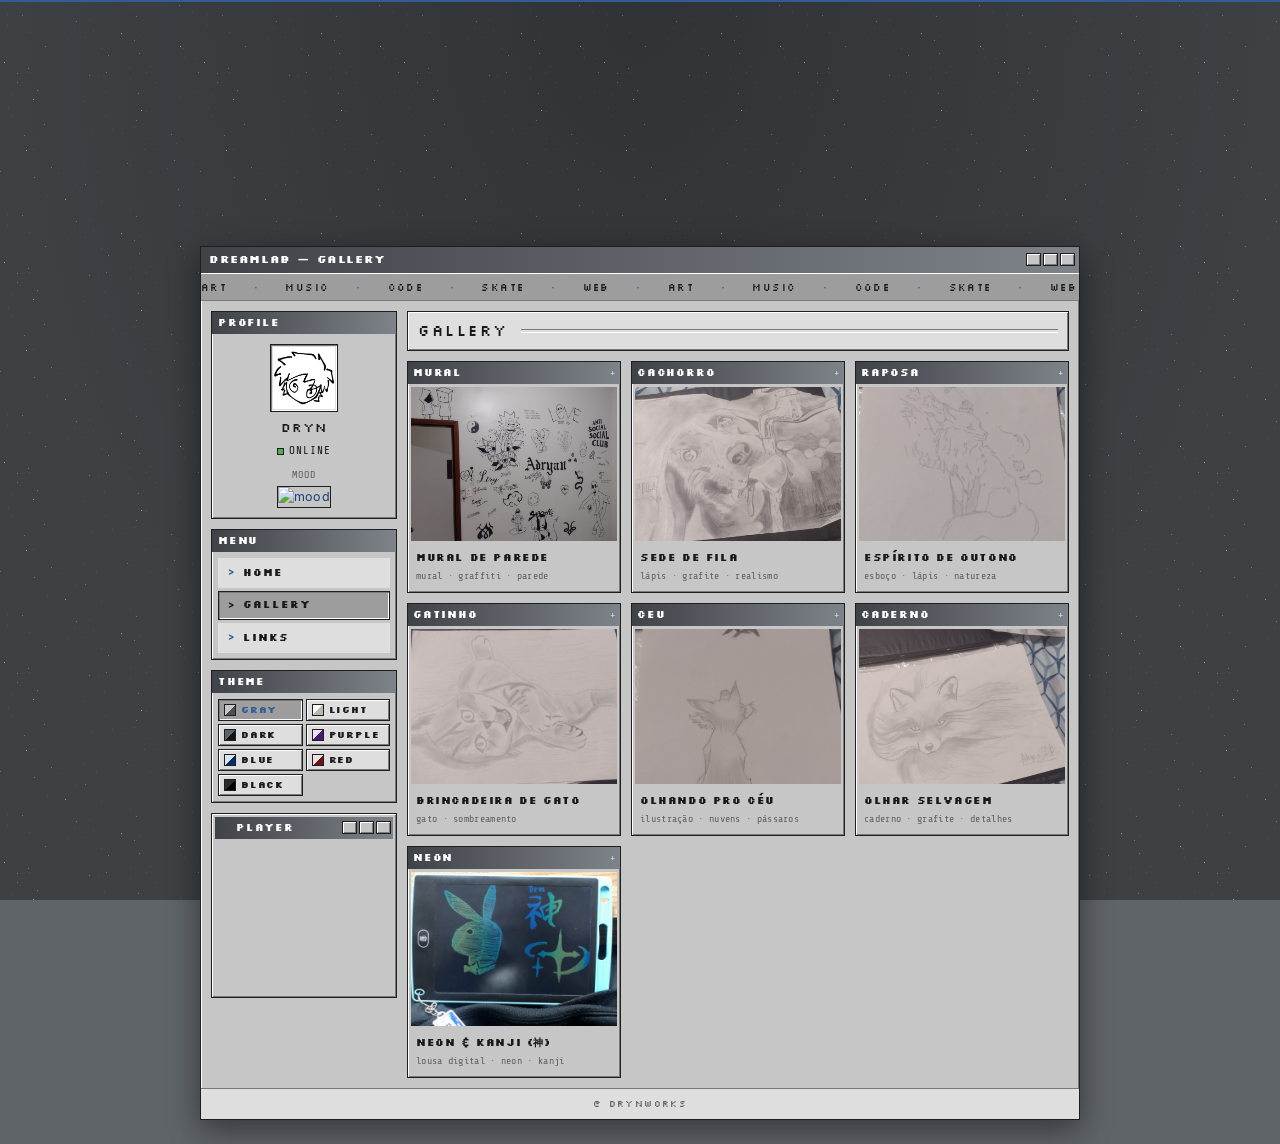
==== commit d06bf2d1: "dia 9" ====
--- a/artes.html
+++ b/artes.html
@@ -17,6 +17,11 @@
   <div id="loading-bar"></div>
   <div class="desktop-bg"></div>
 
+  <div class="floating-logo page-logo">
+    <div class="logo-dream" role="img" aria-label="Dream"></div>
+    <div class="logo-lab" role="img" aria-label="Lab"></div>
+  </div>
+
   <div class="outer-window">
 
     <div class="outer-titlebar">
@@ -29,10 +34,6 @@
     </div>
 
     <div class="outer-body">
-
-      <div class="header-banner">
-        <div class="banner-title">DreamLab</div>
-      </div>
 
       <div class="marquee-bar">
         <div class="marquee-content">
--- a/style.css
+++ b/style.css
@@ -345,7 +345,7 @@
   content: '';
   position: absolute;
   inset: 0;
-  background-image: url('images/stars5.gif');
+  background-image: url('images/stardown.gif');
   opacity: var(--fx-stars);
 }
 
@@ -386,22 +386,6 @@
 .outer-body { padding: 0; }
 
 /* ===== 07 · BANNER E LETREIRO ===== */
-.header-banner {
-  background: var(--surface-alt);
-  border-bottom: 1px solid var(--border-dark);
-  padding: 18px 16px 14px;
-  text-align: center;
-}
-
-.banner-title {
-  font-family: var(--font-display);
-  font-size: 26px;
-  line-height: 1;
-  color: var(--text);
-  letter-spacing: 3px;
-  text-shadow: 1px 1px 0 var(--border-light);
-}
-
 .marquee-bar {
   background: var(--surface-sunken);
   border-bottom: 1px solid var(--border-dark);
@@ -1109,9 +1093,66 @@
   max-width: 760px;
 }
 
+.floating-logo {
+  position: relative;
+  z-index: 1;
+  width: fit-content;
+  margin: 0 auto 28px;
+  animation: logo-float 4.5s ease-in-out infinite;
+}
+
+.page-logo {
+  margin: 3px auto 3px;
+}
+
+.page-logo + .outer-window {
+  margin-top: 0;
+}
+
+.page-logo .logo-dream {
+  width: 360px;
+}
+
+.logo-dream,
+.logo-lab {
+  display: block;
+  aspect-ratio: 1536 / 1024;
+  background-color: var(--accent);
+  -webkit-mask-size: contain;
+  mask-size: contain;
+  -webkit-mask-repeat: no-repeat;
+  mask-repeat: no-repeat;
+  -webkit-mask-position: center;
+  mask-position: center;
+  transition: background-color 0.3s ease;
+}
+
+.logo-dream {
+  width: 420px;
+  max-width: 78vw;
+  -webkit-mask-image: url('https://file.garden/amn38WzDxwsxIhyo/ChatGPT%20Image%2029%20de%20jul.%20de%202026%2C%2008_41_22.png');
+  mask-image: url('https://file.garden/amn38WzDxwsxIhyo/ChatGPT%20Image%2029%20de%20jul.%20de%202026%2C%2008_41_22.png');
+  filter: drop-shadow(0 10px 18px rgba(0, 0, 0, 0.35));
+}
+
+.logo-lab {
+  position: absolute;
+  right: -8%;
+  bottom: 14%;
+  width: 45%;
+  -webkit-mask-image: url('https://file.garden/amn38WzDxwsxIhyo/ChatGPT%20Image%2029%20de%20jul.%20de%202026%2C%2010_35_15.png');
+  mask-image: url('https://file.garden/amn38WzDxwsxIhyo/ChatGPT%20Image%2029%20de%20jul.%20de%202026%2C%2010_35_15.png');
+  filter: drop-shadow(0 8px 14px rgba(0, 0, 0, 0.35));
+}
+
+@keyframes logo-float {
+  0%, 100% { transform: translateY(0); }
+  50% { transform: translateY(-16px); }
+}
+
 .splash-dual-grid {
   display: grid;
-  grid-template-columns: 1fr 1fr;
+  grid-template-columns: 1.2fr 1fr;
   gap: 14px;
   align-items: stretch;
 }
@@ -1128,7 +1169,7 @@
   animation: fadeInUp 0.4s ease-out backwards;
 }
 
-.splash-terminal-window { animation-delay: 0.1s; }
+.splash-terminal-window { animation-delay: 0.1s; align-self: start; margin-top: -18px; }
 
 .win95-titlebar {
   background: linear-gradient(90deg, var(--titlebar), var(--titlebar-2));
@@ -1287,8 +1328,6 @@
 @media (max-width: 520px) {
   .artes-grid,
   .menu-options-grid { grid-template-columns: 1fr; }
-
-  .banner-title { font-size: 20px; }
 }
 
 @media (prefers-reduced-motion: reduce) {
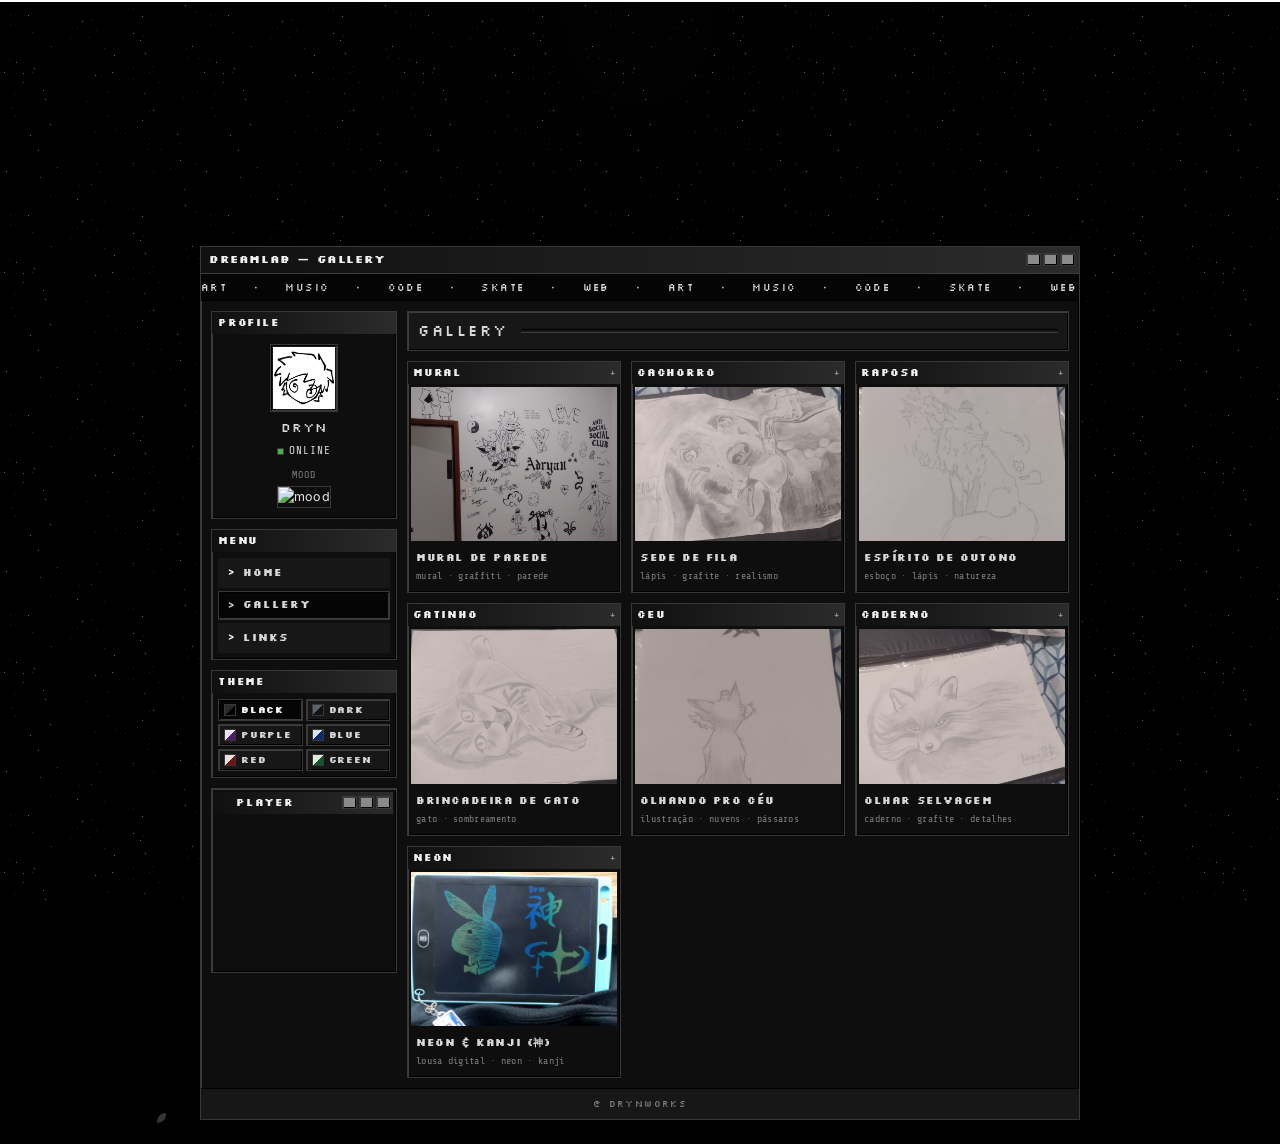
==== commit f498a278: "dia 9.1" ====
--- a/artes.html
+++ b/artes.html
@@ -1,5 +1,5 @@
 <!DOCTYPE html>
-<html lang="pt-BR" data-theme="gray">
+<html lang="pt-BR" data-theme="black">
 
 <head>
   <meta charset="UTF-8">
--- a/style.css
+++ b/style.css
@@ -39,57 +39,32 @@
 
 /* ===== 02 · TEMAS ===== */
 :root,
-:root[data-theme="gray"] {
-  --background: #5f6469;
-  --background-2: #4b4f54;
-  --surface: #c6c6c6;
-  --surface-alt: #dedede;
-  --surface-sunken: #9d9d9d;
-  --titlebar: #3f4247;
-  --titlebar-2: #7e838a;
-  --titlebar-text: #ffffff;
-  --titlebar-text-dim: #d3d6da;
-  --border-light: #ffffff;
-  --border-dark: #7a7a7a;
-  --border-outer: #1e1e1e;
-  --text: #16181a;
-  --muted: #5c6166;
-  --link: #1f3f7a;
-  --link-hover: #0d224d;
-  --accent: #2f5d94;
-  --accent-contrast: #ffffff;
-  --fx-stars: 0.35;
-  --fx-petal: 0.5;
-  --petal-a: rgba(255, 183, 197, 0.9);
-  --petal-b: rgba(255, 197, 208, 0.9);
+:root[data-theme="black"] {
+  --background: #000000;
+  --background-2: #070707;
+  --surface: #0e0e0e;
+  --surface-alt: #171717;
+  --surface-sunken: #050505;
+  --titlebar: #101010;
+  --titlebar-2: #2b2b2b;
+  --titlebar-text: #f0f0f0;
+  --titlebar-text-dim: #a8a8a8;
+  --border-light: #3d3d3d;
+  --border-dark: #000000;
+  --border-outer: #383838;
+  --text: #d8d8d8;
+  --muted: #7d7d7d;
+  --link: #e6e6e6;
+  --link-hover: #ffffff;
+  --accent: #ffffff;
+  --accent-contrast: #000000;
+  --fx-stars: 0.7;
+  --fx-petal: 0.35;
+  --petal-a: rgba(200, 200, 200, 0.7);
+  --petal-b: rgba(230, 230, 230, 0.7);
   /* fundo dos botõezinhos de janela — os ícones são SVG pretos,
      então em temas escuros precisa de uma face clara */
-  --control-face: var(--surface);
-}
-
-:root[data-theme="light"] {
-  --background: #d9d7d1;
-  --background-2: #c9c7c1;
-  --surface: #ffffff;
-  --surface-alt: #f2f1ed;
-  --surface-sunken: #e4e2dc;
-  --titlebar: #b9b7b0;
-  --titlebar-2: #d8d6d0;
-  --titlebar-text: #23211d;
-  --titlebar-text-dim: #55524c;
-  --border-light: #ffffff;
-  --border-dark: #a9a69f;
-  --border-outer: #6f6c66;
-  --text: #22201c;
-  --muted: #6b6862;
-  --link: #1d5aa8;
-  --link-hover: #0f3b76;
-  --accent: #2b6cb0;
-  --accent-contrast: #ffffff;
-  --fx-stars: 0.1;
-  --fx-petal: 0.3;
-  --petal-a: rgba(233, 175, 188, 0.75);
-  --petal-b: rgba(240, 193, 203, 0.75);
+  --control-face: #8a8a8a;
 }
 
 :root[data-theme="dark"] {
@@ -137,6 +112,7 @@
   --link-hover: #45185f;
   --accent: #7a3cb0;
   --accent-contrast: #ffffff;
+  --control-face: var(--surface);
   --fx-stars: 0.4;
   --fx-petal: 0.55;
   --petal-a: rgba(214, 168, 240, 0.9);
@@ -162,6 +138,7 @@
   --link-hover: #0a3260;
   --accent: #1a5f9e;
   --accent-contrast: #ffffff;
+  --control-face: var(--surface);
   --fx-stars: 0.45;
   --fx-petal: 0.45;
   --petal-a: rgba(160, 200, 240, 0.85);
@@ -187,36 +164,37 @@
   --link-hover: #661c12;
   --accent: #a6362a;
   --accent-contrast: #ffffff;
+  --control-face: var(--surface);
   --fx-stars: 0.4;
   --fx-petal: 0.5;
   --petal-a: rgba(232, 152, 152, 0.9);
   --petal-b: rgba(242, 178, 178, 0.9);
 }
 
-:root[data-theme="black"] {
-  --background: #000000;
-  --background-2: #070707;
-  --surface: #0e0e0e;
-  --surface-alt: #171717;
-  --surface-sunken: #050505;
-  --titlebar: #101010;
-  --titlebar-2: #2b2b2b;
-  --titlebar-text: #f0f0f0;
-  --titlebar-text-dim: #a8a8a8;
-  --border-light: #3d3d3d;
-  --border-dark: #000000;
-  --border-outer: #383838;
-  --text: #d8d8d8;
-  --muted: #7d7d7d;
-  --link: #e6e6e6;
-  --link-hover: #ffffff;
-  --accent: #ffffff;
-  --accent-contrast: #000000;
-  --control-face: #8a8a8a;
-  --fx-stars: 0.7;
-  --fx-petal: 0.35;
-  --petal-a: rgba(200, 200, 200, 0.7);
-  --petal-b: rgba(230, 230, 230, 0.7);
+:root[data-theme="green"] {
+  --background: #0a1a10;
+  --background-2: #12291b;
+  --surface: #dcecdf;
+  --surface-alt: #eef6ef;
+  --surface-sunken: #bcd4c0;
+  --titlebar: #14562a;
+  --titlebar-2: #4d9c5e;
+  --titlebar-text: #ffffff;
+  --titlebar-text-dim: #cfe8d5;
+  --border-light: #ffffff;
+  --border-dark: #9ab5a0;
+  --border-outer: #0b2e15;
+  --text: #14241a;
+  --muted: #5a7562;
+  --link: #1d6b33;
+  --link-hover: #10471f;
+  --accent: #22713a;
+  --accent-contrast: #ffffff;
+  --control-face: var(--surface);
+  --fx-stars: 0.4;
+  --fx-petal: 0.5;
+  --petal-a: rgba(168, 226, 180, 0.9);
+  --petal-b: rgba(198, 238, 206, 0.9);
 }
 
 /* Tokens não temáticos */
@@ -1362,7 +1340,8 @@
 
 .sakura {
   position: fixed;
-  z-index: 0;
+  /* acima das janelas (z 1), abaixo do seletor de temas (50) e do lightbox */
+  z-index: 20;
   pointer-events: none;
   background: linear-gradient(120deg, var(--petal-a), var(--petal-b));
   filter: opacity(var(--fx-petal));
